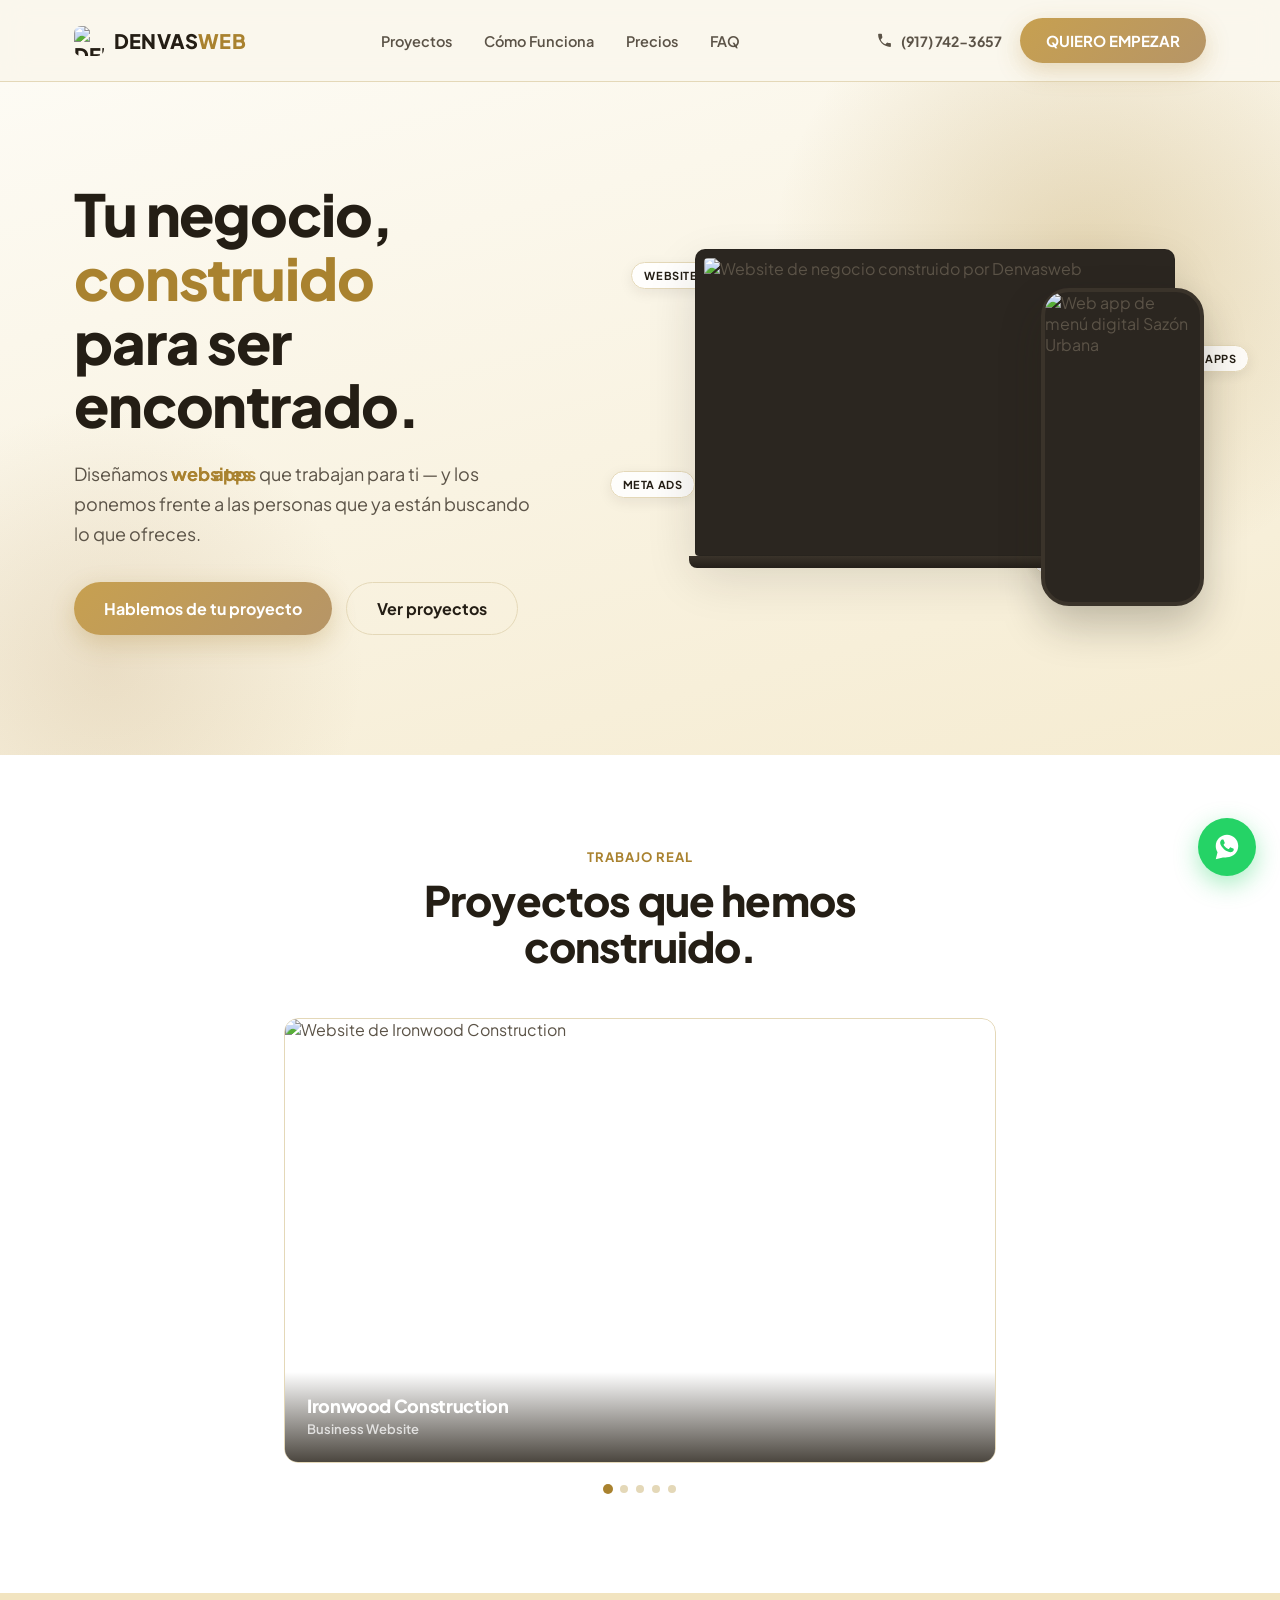
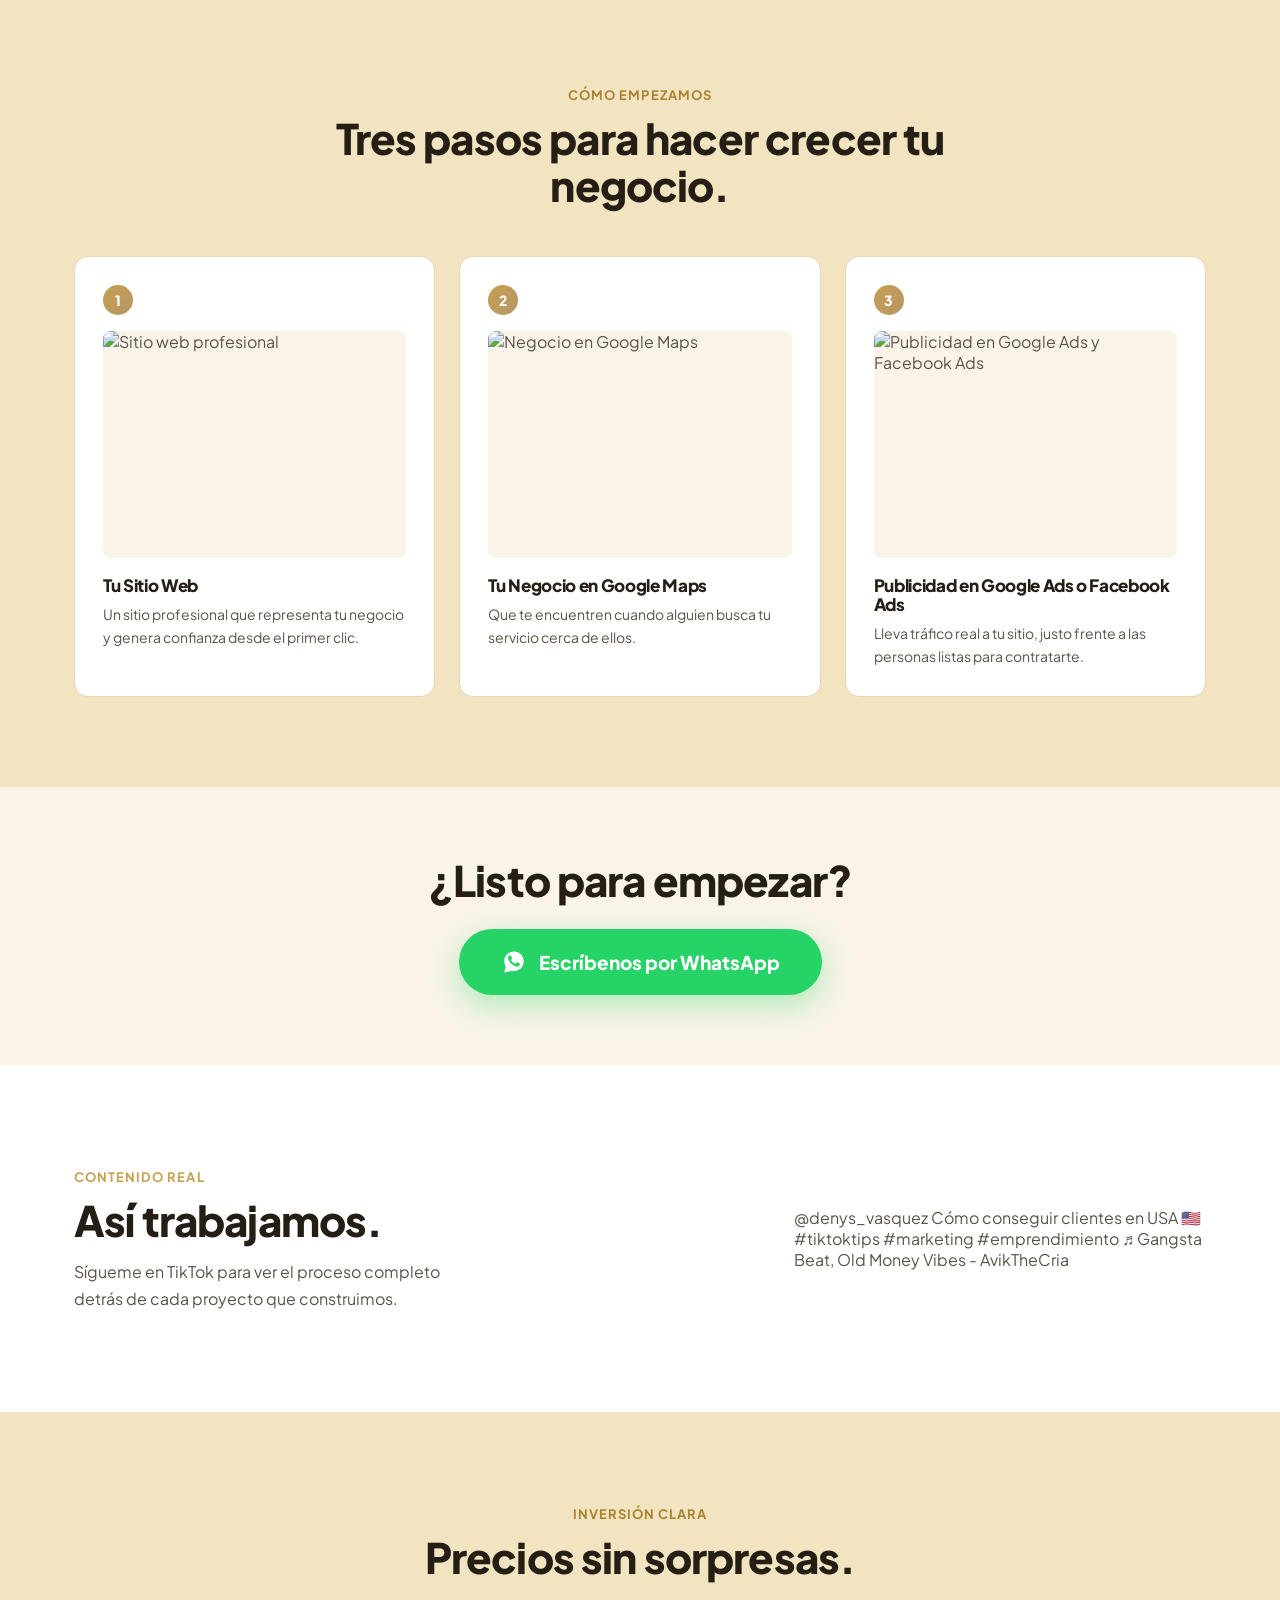
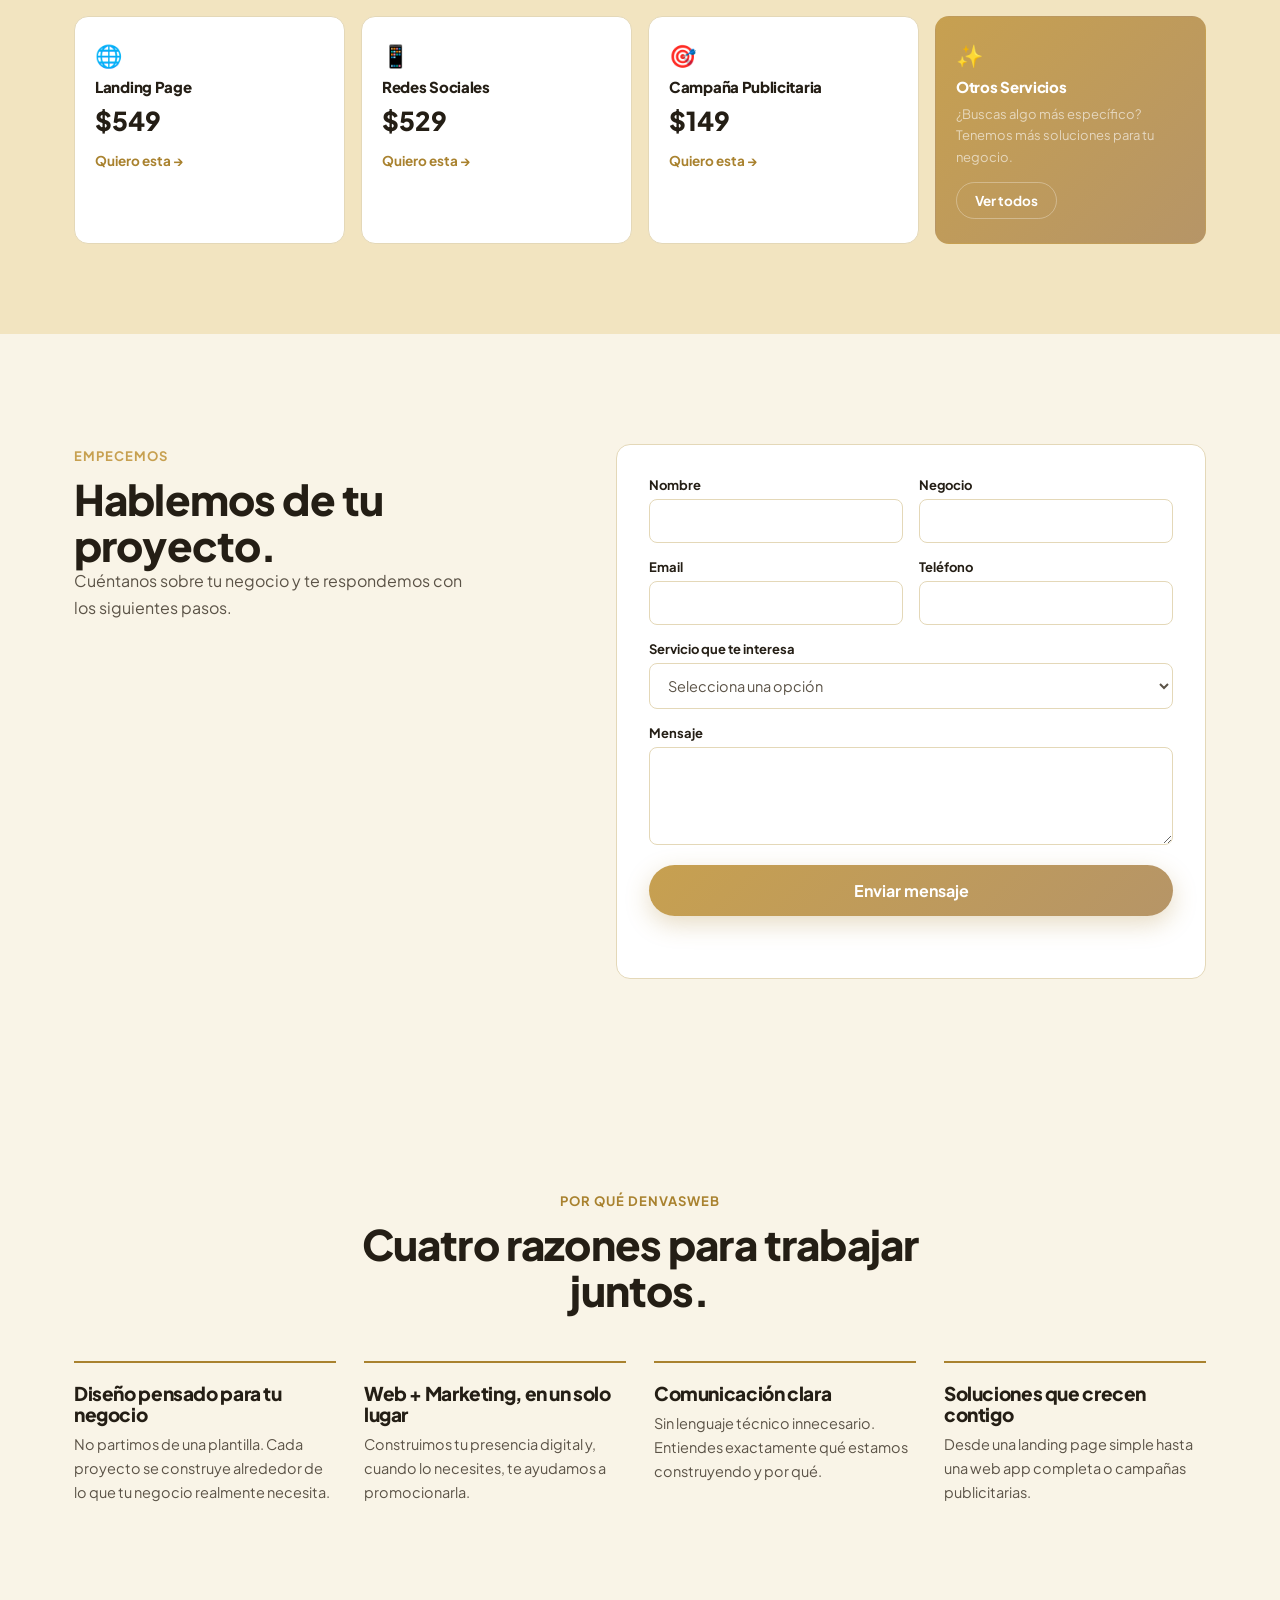
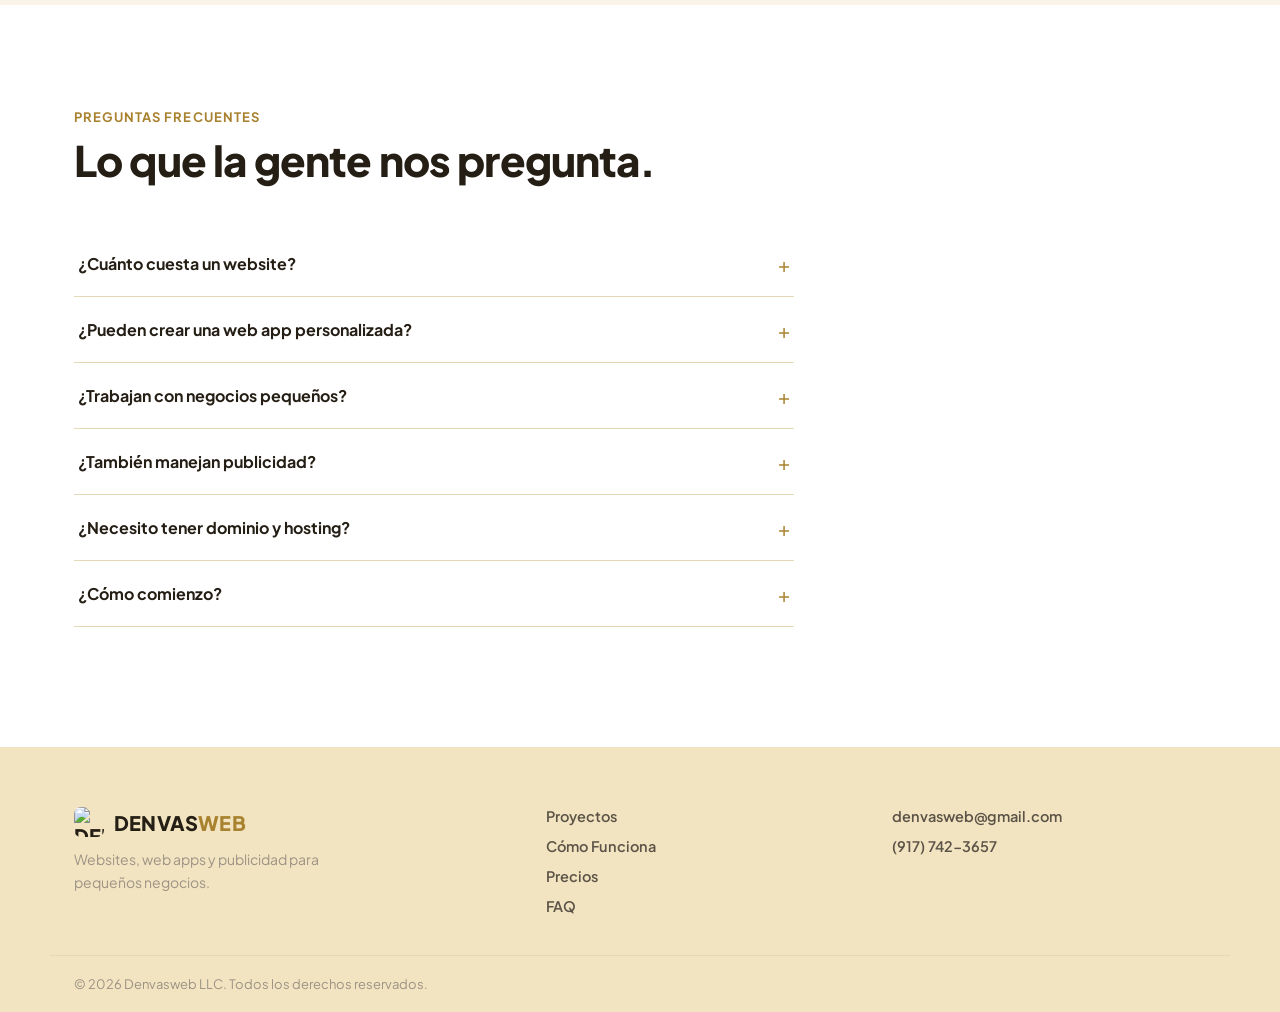
==== index.html @ d519511b "Reemplaza el video de Cloudinary por el embed oficial de TikTok para carga rapida via CDN de TikTok" ====
<!DOCTYPE html>
<html lang="es">
<head>
<!-- Google tag (gtag.js) -->
<script async src="https://www.googletagmanager.com/gtag/js?id=G-FTLBBM3H6V"></script>
<script>
  window.dataLayer = window.dataLayer || [];
  function gtag(){dataLayer.push(arguments);}
  gtag('js', new Date());
  gtag('config', 'G-FTLBBM3H6V');
</script>
<meta charset="UTF-8">
<meta name="viewport" content="width=device-width, initial-scale=1.0">
<title>Denvasweb — Websites, Web Apps & Digital Advertising</title>
<meta name="description" content="Denvasweb construye websites, web apps y campañas de publicidad para ayudar a pequeños negocios en Estados Unidos a crecer online.">

<meta property="og:type" content="website">
<meta property="og:site_name" content="Denvasweb">
<meta property="og:title" content="Denvasweb — Tu negocio, construido para ser encontrado.">
<meta property="og:description" content="Diseñamos tu presencia digital y la ponemos frente a las personas que ya están buscando lo que ofreces.">
<meta property="og:url" content="https://denvasweb.com">
<meta property="og:image" content="https://res.cloudinary.com/kat6qihq/image/upload/v1788154947/og-cover.webp">
<meta property="og:image:width" content="1200">
<meta property="og:image:height" content="630">

<meta name="twitter:card" content="summary_large_image">
<meta name="twitter:title" content="Denvasweb — Tu negocio, construido para ser encontrado.">
<meta name="twitter:description" content="Diseñamos tu presencia digital y la ponemos frente a las personas que ya están buscando lo que ofreces.">
<meta name="twitter:image" content="https://res.cloudinary.com/kat6qihq/image/upload/v1788154947/og-cover.webp">

<link rel="icon" href="images/favicon.svg" type="image/svg+xml" id="favicon-link">
<link rel="preconnect" href="https://fonts.googleapis.com">
<link rel="preconnect" href="https://fonts.gstatic.com" crossorigin>
<link href="https://fonts.googleapis.com/css2?family=Plus+Jakarta+Sans:wght@400;500;600;700;800&display=swap" rel="stylesheet">
<link rel="stylesheet" href="style.css">

<script type="application/ld+json">
{
  "@context": "https://schema.org",
  "@type": "ProfessionalService",
  "name": "Denvasweb",
  "url": "https://denvasweb.com",
  "email": "denvasweb@gmail.com",
  "description": "Agencia de marketing digital especializada en websites, web apps y publicidad para pequeños negocios.",
  "areaServed": "US"
}
</script>
</head>
<body>

<div class="noise-overlay" aria-hidden="true"></div>

<!-- HEADER -->
<header class="site-header" id="site-header">
  <div class="container header-inner">
    <a href="#top" class="logo">
      <img src="images/logo-placeholder.svg" data-asset="logo" data-width="160" alt="Denvasweb" class="logo-mark">
      <span class="logo-text">Denvas<span>web</span></span>
    </a>

    <nav class="main-nav" id="main-nav">
      <a href="#work">Proyectos</a>
      <a href="#steps">Cómo Funciona</a>
      <a href="#pricing">Precios</a>
      <a href="#faq">FAQ</a>
    </nav>

    <div class="header-actions">
      <a href="tel:+19177423657" class="header-call" aria-label="Llamar a Denvasweb">
        <svg class="call-icon" viewBox="0 0 24 24" fill="none" aria-hidden="true"><path d="M6.6 10.8c1.4 2.8 3.8 5.1 6.6 6.6l2.2-2.2c.3-.3.7-.4 1-.2 1.1.4 2.3.6 3.6.6.6 0 1 .4 1 1V20c0 .6-.4 1-1 1C10.9 21 3 13.1 3 3.6c0-.6.4-1 1-1h3.4c.6 0 1 .4 1 1 0 1.3.2 2.5.6 3.6.1.3 0 .7-.2 1L6.6 10.8Z" fill="currentColor"/></svg>
        <span>(917) 742-3657</span>
      </a>
      <a href="#contact" class="btn btn-primary header-cta">QUIERO EMPEZAR</a>
    </div>
  </div>
</header>

<main id="top">

  <!-- HERO -->
  <section class="hero" id="hero">
    <div class="hero-glow" aria-hidden="true"></div>
    <div class="hero-glow-2" aria-hidden="true"></div>
    <div class="container hero-inner">

      <div class="hero-copy">
        <h1 class="reveal" data-reveal="1">Tu negocio, <span class="accent">construido</span><br> para ser encontrado.</h1>
        <p class="hero-sub reveal" data-reveal="2">
          Diseñamos <span class="dynamic-wrap" id="dynamic-wrap"><span class="dynamic-word active" id="dw-1">websites</span><span class="dynamic-word" id="dw-2">web apps</span></span> que trabajan para ti — y los ponemos frente a las personas que ya están buscando lo que ofreces.
        </p>
        <div class="hero-actions reveal" data-reveal="3">
          <a href="#contact" class="btn btn-primary btn-lg">Hablemos de tu proyecto</a>
          <a href="#work" class="btn btn-ghost btn-lg">Ver proyectos</a>
        </div>
      </div>

      <div class="hero-visual reveal" data-reveal="4">
        <div class="device-stack">
          <div class="laptop-mock">
            <div class="laptop-screen">
              <img src="images/hero-website-project.webp" data-asset="hero-website" data-width="1200" alt="Website de negocio construido por Denvasweb" loading="eager">
            </div>
            <div class="laptop-base"></div>
          </div>
          <div class="phone-mock">
            <div class="phone-screen">
              <img src="images/hero-webapp-sazon.webp" data-asset="hero-webapp" data-width="400" alt="Web app de menú digital Sazón Urbana" loading="eager">
            </div>
          </div>
        </div>

        <div class="floating-tags" aria-hidden="true">
          <span class="tag tag-1">WEBSITES</span>
          <span class="tag tag-2">WEB APPS</span>
          <span class="tag tag-3">META ADS</span>
          <span class="tag tag-4">GOOGLE ADS</span>
        </div>
      </div>

    </div>
  </section>

  <!-- PROJECT CAROUSEL -->
  <section class="carousel-section" id="work">
    <div class="container">
      <div class="section-head section-head-center">
        <span class="eyebrow">Trabajo real</span>
        <h2>Proyectos que hemos construido.</h2>
      </div>
    </div>

    <div class="carousel" id="project-carousel">
      <div class="carousel-track-wrap">
      <div class="carousel-track" id="carousel-track">
        <a href="https://denvasweb.com/portfolio#ironwood" class="carousel-slide" target="_blank" rel="noopener">
          <img src="images/project-ironwood.webp" data-asset="project-ironwood" data-width="1000" alt="Website de Ironwood Construction" loading="lazy">
          <div class="carousel-caption"><h3>Ironwood Construction</h3><span>Business Website</span></div>
        </a>
        <a href="https://denvasweb.com/portfolio#pristine" class="carousel-slide" target="_blank" rel="noopener">
          <img src="images/project-pristine.webp" data-asset="project-pristine" data-width="1000" alt="Website de Pristine Pro Cleaning" loading="lazy">
          <div class="carousel-caption"><h3>Pristine Pro Cleaning</h3><span>Business Website</span></div>
        </a>
        <a href="https://denvasweb.com/portfolio#aldrich" class="carousel-slide" target="_blank" rel="noopener">
          <img src="images/project-aldrich.webp" data-asset="project-aldrich" data-width="1000" alt="Website de Aldrich & Co. Architecture" loading="lazy">
          <div class="carousel-caption"><h3>Aldrich &amp; Co. Architecture</h3><span>Business Website</span></div>
        </a>
        <a href="https://denvasweb.com/portfolio#steelcrest" class="carousel-slide" target="_blank" rel="noopener">
          <img src="images/project-steelcrest.webp" data-asset="project-steelcrest" data-width="1000" alt="Website de SteelCrest Roofing" loading="lazy">
          <div class="carousel-caption"><h3>SteelCrest Roofing</h3><span>Business Website</span></div>
        </a>
        <a href="https://denvasweb.com/portfolio#sazon-urbana" class="carousel-slide" target="_blank" rel="noopener">
          <img src="images/sazon-urbana-menu.webp" data-asset="sazon-urbana-full" data-width="1000" alt="Sazón Urbana web app de menú digital" loading="lazy">
          <div class="carousel-caption"><h3>Sazón Urbana</h3><span>Digital Menu / Web App</span></div>
        </a>
      </div>
      </div>
      <div class="carousel-dots" id="carousel-dots"></div>
    </div>
  </section>

  <!-- 3 STEPS -->
  <section class="steps" id="steps">
    <div class="container">
      <div class="section-head section-head-center">
        <span class="eyebrow">Cómo empezamos</span>
        <h2>Tres pasos para hacer crecer tu negocio.</h2>
      </div>

      <div class="steps-grid">
        <div class="step-card">
          <span class="step-num">1</span>
          <div class="step-visual"><img src="images/step-website.webp" data-asset="step-website" data-width="700" alt="Sitio web profesional" loading="lazy"></div>
          <h3>Tu Sitio Web</h3>
          <p>Un sitio profesional que representa tu negocio y genera confianza desde el primer clic.</p>
        </div>
        <div class="step-card">
          <span class="step-num">2</span>
          <div class="step-visual"><img src="images/step-google-maps.webp" data-asset="step-google-maps" data-width="700" alt="Negocio en Google Maps" loading="lazy"></div>
          <h3>Tu Negocio en Google Maps</h3>
          <p>Que te encuentren cuando alguien busca tu servicio cerca de ellos.</p>
        </div>
        <div class="step-card">
          <span class="step-num">3</span>
          <div class="step-visual"><img src="images/step-ads.webp" data-asset="step-ads" data-width="700" alt="Publicidad en Google Ads y Facebook Ads" loading="lazy"></div>
          <h3>Publicidad en Google Ads o Facebook Ads</h3>
          <p>Lleva tráfico real a tu sitio, justo frente a las personas listas para contratarte.</p>
        </div>
      </div>
    </div>
  </section>

  <!-- WHATSAPP CTA -->
  <section class="whatsapp-cta">
    <div class="container whatsapp-cta-inner">
      <h2>¿Listo para empezar?</h2>
      <a href="https://wa.me/19177423657" class="whatsapp-cta-btn" target="_blank" rel="noopener">
        <svg viewBox="0 0 32 32" aria-hidden="true"><path d="M16.004 3C9.377 3 4 8.373 4 15c0 2.386.7 4.61 1.902 6.482L4 29l7.72-1.86A11.94 11.94 0 0 0 16.004 27C22.63 27 28 21.627 28 15S22.63 3 16.004 3Zm6.98 16.71c-.297.837-1.47 1.53-2.41 1.73-.64.135-1.478.243-4.294-.922-3.605-1.49-5.926-5.148-6.108-5.39-.176-.242-1.463-1.948-1.463-3.714 0-1.766.925-2.634 1.253-2.996.328-.363.716-.454.955-.454.238 0 .478.002.687.013.22.011.516-.083.807.616.297.716 1.01 2.482 1.098 2.663.088.18.147.393.03.635-.12.242-.18.393-.357.605-.176.212-.372.474-.532.635-.177.18-.362.375-.156.735.207.363.92 1.518 1.976 2.46 1.358 1.21 2.503 1.585 2.865 1.766.362.18.573.15.784-.09.212-.24.907-1.06 1.15-1.42.238-.363.478-.303.803-.181.328.12 2.08.982 2.436 1.16.357.18.594.27.68.42.09.15.09.87-.207 1.71Z"/></svg>
        Escríbenos por WhatsApp
      </a>
    </div>
  </section>

  <!-- TIKTOK VIDEO -->
  <section class="video-showcase" id="video">
    <div class="container video-inner">
      <div class="video-copy">
        <span class="eyebrow eyebrow-light">Contenido real</span>
        <h2>Así trabajamos.</h2>
        <p>Sígueme en TikTok para ver el proceso completo detrás de cada proyecto que construimos.</p>
      </div>
      <div class="video-frame">
        <blockquote class="tiktok-embed" cite="https://www.tiktok.com/@denys_vasquez/video/7676944312139107615" data-video-id="7676944312139107615" style="max-width: 605px;min-width: 325px;">
          <section>
            <a target="_blank" title="@denys_vasquez" href="https://www.tiktok.com/@denys_vasquez?refer=embed">@denys_vasquez</a> Cómo conseguir clientes en USA 🇺🇸 <a title="tiktoktips" target="_blank" href="https://www.tiktok.com/tag/tiktoktips?refer=embed">#tiktoktips</a> <a title="marketing" target="_blank" href="https://www.tiktok.com/tag/marketing?refer=embed">#marketing</a> <a title="emprendimiento" target="_blank" href="https://www.tiktok.com/tag/emprendimiento?refer=embed">#emprendimiento</a> <a target="_blank" title="♬ Gangsta Beat, Old Money Vibes - AvikTheCria" href="https://www.tiktok.com/music/Gangsta-Beat-Old-Money-Vibes-7396664011490789393?refer=embed">♬ Gangsta Beat, Old Money Vibes - AvikTheCria</a>
          </section>
        </blockquote>
      </div>
    </div>
  </section>

  <!-- PRICING -->
  <section class="pricing" id="pricing">
    <div class="container">
      <div class="section-head section-head-center">
        <span class="eyebrow">Inversión clara</span>
        <h2>Precios sin sorpresas.</h2>
      </div>

      <div class="pricing-grid">
        <div class="price-card">
          <span class="price-icon">🌐</span>
          <h3>Landing Page</h3>
          <span class="price-amount">$549</span>
          <a href="https://wa.me/19177423657?text=Hola%20Denys!%20Me%20interesa%20el%20servicio%20de%20*Landing%20Page%20%24549*" class="price-link" target="_blank" rel="noopener">Quiero esta →</a>
        </div>

        <div class="price-card">
          <span class="price-icon">📱</span>
          <h3>Redes Sociales</h3>
          <span class="price-amount">$529</span>
          <a href="https://wa.me/19177423657?text=Hola%20Denys!%20Me%20interesa%20el%20servicio%20de%20*Redes%20Sociales%20%24529*" class="price-link" target="_blank" rel="noopener">Quiero esta →</a>
        </div>

        <div class="price-card">
          <span class="price-icon">🎯</span>
          <h3>Campaña Publicitaria</h3>
          <span class="price-amount">$149</span>
          <a href="https://wa.me/19177423657?text=Hola%20Denys!%20Me%20interesa%20el%20servicio%20de%20*Campa%C3%B1a%20Publicitaria%20%24149*" class="price-link" target="_blank" rel="noopener">Quiero esta →</a>
        </div>

        <div class="price-card price-card-more">
          <span class="price-icon">✨</span>
          <h3>Otros Servicios</h3>
          <p>¿Buscas algo más específico? Tenemos más soluciones para tu negocio.</p>
          <a href="https://denvasweb.com/servicios.html" class="btn btn-ghost btn-sm">Ver todos</a>
        </div>
      </div>
    </div>
  </section>

  <!-- CTA / FORM -->
  <section class="contact" id="contact">
    <div class="container contact-inner">
      <div class="contact-copy">
        <span class="eyebrow eyebrow-light">Empecemos</span>
        <h2>Hablemos de tu proyecto.</h2>
        <p>Cuéntanos sobre tu negocio y te respondemos con los siguientes pasos.</p>
      </div>

      <form class="contact-form" id="contact-form" action="https://formspree.io/f/mqeoakpw" method="POST">
        <div class="form-row">
          <div class="form-field">
            <label for="name">Nombre</label>
            <input type="text" id="name" name="name" required>
          </div>
          <div class="form-field">
            <label for="business">Negocio</label>
            <input type="text" id="business" name="business" required>
          </div>
        </div>
        <div class="form-row">
          <div class="form-field">
            <label for="email">Email</label>
            <input type="email" id="email" name="email" required>
          </div>
          <div class="form-field">
            <label for="phone">Teléfono</label>
            <input type="tel" id="phone" name="phone">
          </div>
        </div>
        <div class="form-field">
          <label for="service">Servicio que te interesa</label>
          <select id="service" name="service" required>
            <option value="">Selecciona una opción</option>
            <option value="Website">Website</option>
            <option value="Web App">Web App</option>
            <option value="Meta Ads">Meta Ads</option>
            <option value="Google Ads">Google Ads</option>
            <option value="No estoy seguro">No estoy seguro</option>
          </select>
        </div>
        <div class="form-field">
          <label for="message">Mensaje</label>
          <textarea id="message" name="message" rows="4"></textarea>
        </div>
        <button type="submit" class="btn btn-primary btn-lg btn-full">Enviar mensaje</button>
        <p class="form-status" id="form-status" role="status" aria-live="polite"></p>
      </form>
    </div>
  </section>

  <!-- WHY DENVASWEB -->
  <section class="why" id="why">
    <div class="container">
      <div class="section-head section-head-center">
        <span class="eyebrow">Por qué Denvasweb</span>
        <h2>Cuatro razones para trabajar juntos.</h2>
      </div>

      <div class="why-grid">
        <div class="why-item">
          <h3>Diseño pensado para tu negocio</h3>
          <p>No partimos de una plantilla. Cada proyecto se construye alrededor de lo que tu negocio realmente necesita.</p>
        </div>
        <div class="why-item">
          <h3>Web + Marketing, en un solo lugar</h3>
          <p>Construimos tu presencia digital y, cuando lo necesites, te ayudamos a promocionarla.</p>
        </div>
        <div class="why-item">
          <h3>Comunicación clara</h3>
          <p>Sin lenguaje técnico innecesario. Entiendes exactamente qué estamos construyendo y por qué.</p>
        </div>
        <div class="why-item">
          <h3>Soluciones que crecen contigo</h3>
          <p>Desde una landing page simple hasta una web app completa o campañas publicitarias.</p>
        </div>
      </div>
    </div>
  </section>

  <!-- FAQ -->
  <section class="faq" id="faq">
    <div class="container">
      <div class="section-head">
        <span class="eyebrow">Preguntas frecuentes</span>
        <h2>Lo que la gente nos pregunta.</h2>
      </div>

      <div class="faq-list">
        <div class="faq-item">
          <button class="faq-question" aria-expanded="false">¿Cuánto cuesta un website?<span class="faq-icon">+</span></button>
          <div class="faq-answer"><p>Depende del alcance del proyecto. Te damos una cotización clara después de conocer lo que necesitas.</p></div>
        </div>
        <div class="faq-item">
          <button class="faq-question" aria-expanded="false">¿Pueden crear una web app personalizada?<span class="faq-icon">+</span></button>
          <div class="faq-answer"><p>Sí. Sazón Urbana es un ejemplo real de web app que construimos: menú digital con carrito y flujo de pedido completo.</p></div>
        </div>
        <div class="faq-item">
          <button class="faq-question" aria-expanded="false">¿Trabajan con negocios pequeños?<span class="faq-icon">+</span></button>
          <div class="faq-answer"><p>Sí, trabajamos principalmente con pequeños negocios locales en Estados Unidos.</p></div>
        </div>
        <div class="faq-item">
          <button class="faq-question" aria-expanded="false">¿También manejan publicidad?<span class="faq-icon">+</span></button>
          <div class="faq-answer"><p>Sí, ofrecemos campañas en Meta Ads (Facebook e Instagram) y Google Ads.</p></div>
        </div>
        <div class="faq-item">
          <button class="faq-question" aria-expanded="false">¿Necesito tener dominio y hosting?<span class="faq-icon">+</span></button>
          <div class="faq-answer"><p>No necesariamente — podemos ayudarte a configurarlos si no los tienes.</p></div>
        </div>
        <div class="faq-item">
          <button class="faq-question" aria-expanded="false">¿Cómo comienzo?<span class="faq-icon">+</span></button>
          <div class="faq-answer"><p>Escríbenos por el formulario o WhatsApp y hablamos sobre tu negocio y lo que necesitas.</p></div>
        </div>
      </div>
    </div>
  </section>

</main>

<!-- FOOTER -->
<footer class="site-footer">
  <div class="container footer-inner">
    <div class="footer-brand">
      <span class="logo">
        <img src="images/logo-placeholder.svg" data-asset="logo" data-width="160" alt="Denvasweb" class="logo-mark">
        <span class="logo-text">Denvas<span>web</span></span>
      </span>
      <p>Websites, web apps y publicidad para pequeños negocios.</p>
    </div>
    <nav class="footer-nav">
      <a href="#work">Proyectos</a>
      <a href="#steps">Cómo Funciona</a>
      <a href="#pricing">Precios</a>
      <a href="#faq">FAQ</a>
    </nav>
    <div class="footer-contact">
      <a href="mailto:denvasweb@gmail.com">denvasweb@gmail.com</a>
      <a href="https://wa.me/19177423657" target="_blank" rel="noopener">(917) 742-3657</a>
    </div>
  </div>
  <div class="container footer-bottom">
    <span>© 2026 Denvasweb LLC. Todos los derechos reservados.</span>
  </div>
</footer>

<!-- MOBILE STICKY CTA -->
<a href="#contact" class="mobile-sticky-cta" id="mobile-sticky-cta">Hablemos de tu proyecto</a>

<!-- FLOATING WHATSAPP BUTTON -->
<a href="https://wa.me/19177423657" class="whatsapp-float" target="_blank" rel="noopener" aria-label="Chatea con Denvasweb por WhatsApp">
  <svg viewBox="0 0 32 32" aria-hidden="true"><path d="M16.004 3C9.377 3 4 8.373 4 15c0 2.386.7 4.61 1.902 6.482L4 29l7.72-1.86A11.94 11.94 0 0 0 16.004 27C22.63 27 28 21.627 28 15S22.63 3 16.004 3Zm6.98 16.71c-.297.837-1.47 1.53-2.41 1.73-.64.135-1.478.243-4.294-.922-3.605-1.49-5.926-5.148-6.108-5.39-.176-.242-1.463-1.948-1.463-3.714 0-1.766.925-2.634 1.253-2.996.328-.363.716-.454.955-.454.238 0 .478.002.687.013.22.011.516-.083.807.616.297.716 1.01 2.482 1.098 2.663.088.18.147.393.03.635-.12.242-.18.393-.357.605-.176.212-.372.474-.532.635-.177.18-.362.375-.156.735.207.363.92 1.518 1.976 2.46 1.358 1.21 2.503 1.585 2.865 1.766.362.18.573.15.784-.09.212-.24.907-1.06 1.15-1.42.238-.363.478-.303.803-.181.328.12 2.08.982 2.436 1.16.357.18.594.27.68.42.09.15.09.87-.207 1.71Z"/></svg>
</a>

<script src="script.js"></script>
<script async src="https://www.tiktok.com/embed.js"></script>
<script>
  // Evento GA4: clic en cualquier enlace de WhatsApp (wa.me)
  document.addEventListener('click', function(e){
    const link = e.target.closest('a[href*="wa.me"]');
    if (link && typeof gtag === 'function') {
      gtag('event', 'click_whatsapp', {
        link_url: link.href,
        page_location: window.location.href
      });
    }
  });
</script>
</body>
</html>
---- style.css ----
/* =========================================================
   DENVASWEB — DESIGN TOKENS
   ========================================================= */
:root {
  /* Color — matched to the real Denvasweb gold logo */
  --ink: #241E15;          /* warm dark charcoal — headings, primary text */
  --section-tint: #F2E4C0; /* pale warm gold — alternate section background */
  --gold-pale: #EBE3B5;    /* logo's lightest gold tone — glows, soft tints */
  --gold: #A9822F;         /* primary accent — buttons, links, icons */
  --gold-light: #C7A050;   /* secondary accent — hover, highlights */
  --gold-deep: #B69567;    /* logo's bronze tone — gradients, glows */
  --off-white: #F9F4E7;    /* warm cream — main background */
  --white: #FFFFFF;
  --text: #5B5347;         /* warm gray-brown body text */
  --text-light: #9C9385;
  --border: #E4D8B8;       /* warm border */

  /* Type */
  --font: 'Plus Jakarta Sans', -apple-system, BlinkMacSystemFont, sans-serif;

  /* Spacing / radius */
  --radius: 14px;
  --radius-sm: 8px;
  --container: 1180px;

  /* Motion */
  --ease: cubic-bezier(.22,1,.36,1);
}

* { box-sizing: border-box; margin: 0; padding: 0; }

html { scroll-behavior: smooth; }

body {
  font-family: var(--font);
  color: var(--text);
  background: var(--off-white);
  -webkit-font-smoothing: antialiased;
  overflow-x: hidden;
}

img { max-width: 100%; display: block; }
a { color: inherit; text-decoration: none; }
button { font-family: inherit; cursor: pointer; }
ul { list-style: none; }

.container {
  max-width: var(--container);
  margin: 0 auto;
  padding: 0 24px;
}

h1, h2, h3 { font-weight: 800; letter-spacing: -0.02em; color: var(--ink); line-height: 1.1; }
h2 { font-size: clamp(28px, 4vw, 42px); }
h3 { font-size: 19px; }
p { line-height: 1.65; }

.eyebrow {
  display: inline-block;
  font-size: 13px;
  font-weight: 700;
  letter-spacing: 0.08em;
  text-transform: uppercase;
  color: var(--gold);
  margin-bottom: 12px;
}
.eyebrow-light { color: var(--gold-light); }

.section-head { max-width: 620px; margin-bottom: 48px; }

.accent { color: var(--gold); }

/* Buttons */
.btn {
  display: inline-flex;
  align-items: center;
  justify-content: center;
  gap: 8px;
  padding: 13px 26px;
  border-radius: 999px;
  font-weight: 700;
  font-size: 15px;
  border: none;
  transition: transform .25s var(--ease), box-shadow .25s var(--ease), background .25s var(--ease);
}
.btn-primary {
  background: linear-gradient(135deg, var(--gold-light), var(--gold-deep));
  color: #fff;
  box-shadow: 0 8px 24px rgba(169,130,47,0.28);
}
.btn-primary:hover { transform: translateY(-2px); box-shadow: 0 12px 28px rgba(169,130,47,0.38); }
.btn-ghost { background: transparent; color: var(--ink); border: 1.5px solid var(--border); }
.btn-ghost:hover { border-color: var(--gold); color: var(--gold); }
.btn-outline-light { background: transparent; color: var(--ink); border: 1.5px solid var(--gold-deep); }
.btn-outline-light:hover { background: var(--gold); border-color: var(--gold); color: #fff; }
.btn-lg { padding: 15px 30px; font-size: 16px; }
.btn-sm { padding: 9px 18px; font-size: 13.5px; }
.btn-full { width: 100%; }

/* =========================================================
   HEADER
   ========================================================= */
.site-header {
  position: sticky;
  top: 0;
  z-index: 100;
  background: rgba(251,247,238,0.85);
  backdrop-filter: blur(14px);
  -webkit-backdrop-filter: blur(14px);
  border-bottom: 1px solid var(--border);
  transition: padding .3s var(--ease);
}
.header-inner {
  display: flex;
  align-items: center;
  justify-content: space-between;
  padding: 18px 24px;
}
.site-header.scrolled .header-inner { padding: 12px 24px; }

.logo {
  display: flex;
  align-items: center;
  gap: 10px;
  font-size: 20px;
  font-weight: 800;
  color: var(--ink);
  letter-spacing: 0.01em;
  text-transform: uppercase;
}
.logo-mark { height: 30px; width: 30px; flex-shrink: 0; border-radius: 7px; }
.logo-text span { color: var(--gold); }

.main-nav { display: flex; gap: 32px; }
.main-nav a {
  color: var(--text);
  font-size: 14.5px;
  font-weight: 600;
  transition: color .2s;
}
.main-nav a:hover { color: var(--gold); }

.header-actions { display: flex; align-items: center; gap: 18px; }

.header-call {
  display: flex;
  align-items: center;
  gap: 8px;
  color: var(--text);
  font-size: 14px;
  font-weight: 700;
  white-space: nowrap;
  transition: color .2s;
}
.header-call:hover { color: var(--gold); }
.call-icon { width: 17px; height: 17px; flex-shrink: 0; }

.header-cta { display: inline-flex; }

/* =========================================================
   HERO
   ========================================================= */
.hero {
  position: relative;
  background: linear-gradient(165deg, #FDFBF4 0%, #F3E7C7 130%);
  padding: 100px 0 120px;
  overflow: hidden;
}
.hero-glow {
  position: absolute;
  top: -20%;
  right: -10%;
  width: 640px;
  height: 640px;
  background: radial-gradient(circle, rgba(169,130,47,0.28) 0%, rgba(169,130,47,0) 70%);
  pointer-events: none;
}
.hero-glow-2 {
  position: absolute;
  bottom: -25%;
  left: -12%;
  width: 520px;
  height: 520px;
  background: radial-gradient(circle, rgba(182,149,103,0.22) 0%, rgba(182,149,103,0) 70%);
  pointer-events: none;
}
.hero-inner {
  display: grid;
  grid-template-columns: 1fr 1fr;
  gap: 48px;
  align-items: center;
  position: relative;
  z-index: 1;
}
.hero h1 {
  color: var(--ink);
  font-size: clamp(36px, 5vw, 58px);
  margin-bottom: 22px;
}
.hero-sub {
  color: var(--text);
  font-size: 18px;
  max-width: 460px;
  margin-bottom: 34px;
}
.dynamic-wrap {
  display: inline-grid;
  vertical-align: baseline;
}
.dynamic-word {
  grid-row: 1;
  grid-column: 1;
  color: var(--gold);
  font-weight: 700;
  white-space: nowrap;
  opacity: 0;
  transform: translateY(4px);
  transition: opacity .5s var(--ease), transform .5s var(--ease);
}
.dynamic-word.active { opacity: 1; transform: translateY(0); }

.hero-actions { display: flex; gap: 14px; flex-wrap: wrap; }

/* Reveal animation */
.reveal { opacity: 0; transform: translateY(18px); }
.reveal.in { animation: revealUp .7s var(--ease) forwards; }
[data-reveal="1"].in { animation-delay: 0s; }
[data-reveal="2"].in { animation-delay: .1s; }
[data-reveal="3"].in { animation-delay: .2s; }
[data-reveal="4"].in { animation-delay: .3s; }
@keyframes revealUp { to { opacity: 1; transform: translateY(0); } }

/* Hero visual: device stack */
.hero-visual { position: relative; }
.device-stack { position: relative; width: 100%; max-width: 480px; margin: 0 auto; }

.laptop-mock { position: relative; z-index: 1; }
.laptop-screen {
  background: #2B2620;
  border-radius: 10px 10px 4px 4px;
  padding: 8px;
  border: 1px solid rgba(0,0,0,0.06);
  overflow: hidden;
  box-shadow: 0 20px 50px rgba(36,30,21,0.14);
}
.laptop-screen img { border-radius: 4px; aspect-ratio: 16/10; object-fit: cover; width: 100%; }
.laptop-base {
  height: 12px;
  background: linear-gradient(180deg, #3a332a, #241f19);
  border-radius: 0 0 8px 8px;
  margin: 0 -6px;
}

.phone-mock {
  position: absolute;
  right: -6%;
  bottom: -12%;
  width: 34%;
  z-index: 2;
  background: #2B2620;
  border: 4px solid #3a332a;
  border-radius: 28px;
  box-shadow: 0 20px 40px rgba(36,30,21,0.25);
}
.phone-screen { border-radius: 20px; overflow: hidden; }
.phone-screen img { aspect-ratio: 9/18; object-fit: cover; object-position: top; width: 100%; }

.floating-tags { position: absolute; inset: 0; pointer-events: none; }
.tag {
  position: absolute;
  font-size: 11px;
  font-weight: 700;
  letter-spacing: 0.05em;
  color: var(--ink);
  background: rgba(255,255,255,0.85);
  border: 1px solid var(--border);
  padding: 6px 12px;
  border-radius: 999px;
  backdrop-filter: blur(6px);
  box-shadow: 0 4px 14px rgba(36,30,21,0.08);
  opacity: 0;
}
.reveal.in .tag { animation: tagIn .5s var(--ease) forwards; }
.tag-1 { top: 4%; left: -6%; animation-delay: .5s !important; }
.tag-2 { top: 30%; right: -8%; animation-delay: .65s !important; }
.tag-3 { bottom: 22%; left: -10%; animation-delay: .8s !important; }
.tag-4 { bottom: -2%; right: 12%; animation-delay: .95s !important; }
@keyframes tagIn { from { opacity: 0; transform: translateY(6px); } to { opacity: 1; transform: translateY(0); } }

.section-head-center { margin-left: auto; margin-right: auto; text-align: center; }

/* =========================================================
   PROJECT CAROUSEL
   ========================================================= */
.carousel-section { padding: 90px 0 100px; background: var(--white); overflow: hidden; }
.carousel { position: relative; max-width: 760px; margin: 0 auto; padding: 0 24px; }
.carousel-track-wrap { overflow: hidden; border-radius: var(--radius); }
.carousel-track {
  display: flex;
  transition: transform .6s var(--ease);
}
.carousel-slide {
  flex: 0 0 100%;
  display: block;
  border-radius: var(--radius);
  overflow: hidden;
  border: 1px solid var(--border);
  position: relative;
}
.carousel-slide img { width: 100%; aspect-ratio: 16/10; object-fit: cover; }
.carousel-caption {
  position: absolute; left: 0; right: 0; bottom: 0;
  padding: 24px 22px;
  background: linear-gradient(0deg, rgba(36,30,21,0.82) 0%, rgba(36,30,21,0) 100%);
}
.carousel-caption h3 { color: #fff; font-size: 18px; margin-bottom: 2px; }
.carousel-caption span { color: rgba(255,255,255,0.75); font-size: 13px; font-weight: 600; }
.carousel-dots { display: flex; justify-content: center; gap: 8px; margin-top: 22px; }
.carousel-dot {
  width: 8px; height: 8px; border-radius: 50%;
  background: var(--border); border: none; padding: 0; cursor: pointer;
  transition: background .2s, transform .2s;
}
.carousel-dot.active { background: var(--gold); transform: scale(1.25); }

/* =========================================================
   3 STEPS
   ========================================================= */
.steps { padding: 90px 0; background: var(--section-tint); }
.steps-grid { display: grid; grid-template-columns: repeat(3, 1fr); gap: 24px; }
.step-card {
  background: var(--white);
  border: 1px solid var(--border);
  border-radius: var(--radius);
  padding: 28px;
  position: relative;
  transition: transform .3s var(--ease), box-shadow .3s var(--ease);
}
.step-card:hover { transform: translateY(-4px); box-shadow: 0 16px 40px rgba(15,23,42,0.08); }
.step-num {
  display: flex; align-items: center; justify-content: center;
  width: 30px; height: 30px; border-radius: 50%;
  background: linear-gradient(135deg, var(--gold-light), var(--gold-deep));
  color: #fff; font-weight: 800; font-size: 14px;
  margin-bottom: 16px;
}
.step-visual { border-radius: var(--radius-sm); overflow: hidden; aspect-ratio: 4/3; margin-bottom: 18px; background: var(--off-white); }
.step-visual img { width: 100%; height: 100%; object-fit: cover; }
.step-card h3 { font-size: 17px; margin-bottom: 8px; }
.step-card p { font-size: 14px; }

/* =========================================================
   WHATSAPP CTA (big green banner)
   ========================================================= */
.whatsapp-cta { padding: 70px 0; background: var(--off-white); }
.whatsapp-cta-inner { text-align: center; }
.whatsapp-cta-inner h2 { margin-bottom: 26px; }
.whatsapp-cta-btn {
  display: inline-flex; align-items: center; gap: 12px;
  background: #25D366;
  color: #fff;
  font-weight: 800;
  font-size: 19px;
  padding: 20px 42px;
  border-radius: 999px;
  box-shadow: 0 10px 30px rgba(37,211,102,0.35);
  transition: transform .25s var(--ease), box-shadow .25s var(--ease);
}
.whatsapp-cta-btn:hover { transform: translateY(-3px); box-shadow: 0 14px 36px rgba(37,211,102,0.45); }
.whatsapp-cta-btn svg { width: 26px; height: 26px; fill: #fff; }

/* =========================================================
   TIKTOK VIDEO
   ========================================================= */
.video-showcase { padding: 100px 0; background: var(--white); }
.video-inner { display: grid; grid-template-columns: 1fr 0.62fr; gap: 56px; align-items: center; }
.video-copy p { margin-top: 16px; max-width: 400px; }
.video-frame {
  display: flex;
  justify-content: center;
  width: 100%;
}

/* =========================================================
   WHY
   ========================================================= */
.why { padding: 100px 0; background: var(--off-white); }
.why-grid { display: grid; grid-template-columns: repeat(4, 1fr); gap: 28px; }
.why-item { border-top: 2px solid var(--gold); padding-top: 20px; }
.why-item p { font-size: 14.5px; margin-top: 8px; }

/* =========================================================
   PRICING
   ========================================================= */
.pricing { padding: 90px 0; background: var(--section-tint); }
.pricing .section-head { margin-bottom: 36px; }
.pricing-grid {
  display: grid;
  grid-template-columns: repeat(4, 1fr);
  gap: 16px;
}
.price-card {
  background: var(--white);
  border: 1px solid var(--border);
  border-radius: var(--radius);
  padding: 24px 20px;
  text-align: left;
  transition: transform .25s var(--ease), box-shadow .25s var(--ease);
}
.price-card:hover { transform: translateY(-3px); box-shadow: 0 12px 30px rgba(15,23,42,0.08); }
.price-icon { font-size: 22px; display: block; margin-bottom: 10px; }
.price-card h3 { font-size: 15px; margin-bottom: 8px; }
.price-amount { display: block; font-size: 26px; font-weight: 800; color: var(--ink); margin-bottom: 12px; }
.price-link { font-size: 13.5px; font-weight: 700; color: var(--gold); }
.price-card-more { background: linear-gradient(135deg, var(--gold-light), var(--gold-deep)); border-color: transparent; }
.price-card-more h3 { color: #fff; }
.price-card-more p { font-size: 13px; color: rgba(255,255,255,0.6); margin-bottom: 14px; }
.price-card-more .btn-ghost { border-color: rgba(255,255,255,0.3); color: #fff; }
.price-card-more .btn-ghost:hover { border-color: var(--gold-light); color: var(--gold-light); }

/* =========================================================
   CONTACT
   ========================================================= */
.contact { padding: 110px 0; background: var(--off-white); }
.contact-inner { display: grid; grid-template-columns: 0.9fr 1.1fr; gap: 60px; }
.contact-copy p { margin-bottom: 24px; max-width: 400px; }

.contact-form { background: var(--white); border: 1px solid var(--border); border-radius: var(--radius); padding: 32px; }
.form-row { display: grid; grid-template-columns: 1fr 1fr; gap: 16px; }
.form-field { margin-bottom: 16px; }
.form-field label { display: block; font-size: 13px; font-weight: 700; margin-bottom: 6px; color: var(--ink); }
.form-field input, .form-field select, .form-field textarea {
  width: 100%; padding: 12px 14px; border: 1.5px solid var(--border);
  border-radius: var(--radius-sm); font-family: inherit; font-size: 14.5px;
  color: var(--text); background: var(--white); transition: border-color .2s;
}
.form-field input:focus, .form-field select:focus, .form-field textarea:focus {
  outline: none; border-color: var(--gold);
}
.form-status { margin-top: 12px; font-size: 13.5px; font-weight: 600; text-align: center; min-height: 18px; }

/* =========================================================
   FAQ
   ========================================================= */
.faq { padding: 100px 0 120px; background: var(--white); }
.faq-list { max-width: 720px; }
.faq-item { border-bottom: 1px solid var(--border); }
.faq-question {
  width: 100%; display: flex; justify-content: space-between; align-items: center;
  padding: 20px 4px; background: none; border: none; text-align: left;
  font-size: 16px; font-weight: 700; color: var(--ink);
}
.faq-icon { font-size: 20px; font-weight: 400; color: var(--gold); transition: transform .3s var(--ease); }
.faq-question[aria-expanded="true"] .faq-icon { transform: rotate(45deg); }
.faq-answer { max-height: 0; overflow: hidden; transition: max-height .35s var(--ease); }
.faq-answer p { padding: 0 4px 20px; font-size: 14.5px; color: var(--text); max-width: 600px; }

/* =========================================================
   FOOTER
   ========================================================= */
.site-footer { background: var(--section-tint); padding: 60px 0 20px; }
.footer-inner {
  display: grid; grid-template-columns: 1.4fr 1fr 1fr; gap: 32px;
  padding-bottom: 40px; border-bottom: 1px solid var(--border);
}
.footer-brand .logo { display: inline-flex; margin-bottom: 10px; }
.footer-brand p { color: var(--text-light); font-size: 14px; max-width: 280px; }
.footer-nav { display: flex; flex-direction: column; gap: 12px; }
.footer-nav a, .footer-contact a { color: var(--text); font-size: 14.5px; font-weight: 600; }
.footer-nav a:hover, .footer-contact a:hover { color: var(--gold); }
.footer-contact { display: flex; flex-direction: column; gap: 12px; }
.footer-bottom { padding-top: 20px; color: var(--text-light); font-size: 13px; }

/* =========================================================
   MOBILE STICKY CTA
   ========================================================= */
.mobile-sticky-cta {
  display: none;
  position: fixed;
  bottom: 16px; left: 16px; right: 16px;
  z-index: 90;
  background: linear-gradient(135deg, var(--gold-light), var(--gold-deep));
  color: #fff;
  text-align: center;
  padding: 15px;
  border-radius: 999px;
  font-weight: 700;
  box-shadow: 0 10px 30px rgba(169,130,47,0.35);
  transform: translateY(120%);
  transition: transform .35s var(--ease);
}
.mobile-sticky-cta.visible { transform: translateY(0); }

/* =========================================================
   FLOATING WHATSAPP BUTTON
   ========================================================= */
.whatsapp-float {
  position: fixed;
  bottom: 24px;
  right: 24px;
  width: 58px;
  height: 58px;
  border-radius: 50%;
  background: #25D366;
  display: flex;
  align-items: center;
  justify-content: center;
  box-shadow: 0 8px 24px rgba(37,211,102,0.4);
  z-index: 95;
  transition: transform .25s var(--ease), box-shadow .25s var(--ease);
}
.whatsapp-float:hover { transform: scale(1.08); box-shadow: 0 10px 28px rgba(37,211,102,0.5); }
.whatsapp-float svg { width: 30px; height: 30px; fill: #fff; }

@media (max-width: 720px) {
  .whatsapp-float { bottom: 90px; right: 16px; width: 52px; height: 52px; }
  .whatsapp-float svg { width: 26px; height: 26px; }
}

/* =========================================================
   RESPONSIVE
   ========================================================= */
@media (max-width: 980px) {
  .hero-inner { grid-template-columns: 1fr; }
  .hero-visual { order: -1; max-width: 380px; margin: 0 auto 20px; }
  .steps-grid { grid-template-columns: 1fr; }
  .why-grid { grid-template-columns: repeat(2, 1fr); }
  .pricing-grid { grid-template-columns: repeat(2, 1fr); }
  .video-inner { grid-template-columns: 1fr; text-align: center; gap: 32px; }
  .video-copy p { margin-left: auto; margin-right: auto; }
  .contact-inner { grid-template-columns: 1fr; gap: 32px; }
  .footer-inner { grid-template-columns: 1fr; gap: 24px; }
}

@media (max-width: 720px) {
  .main-nav { display: none; }
  .header-call { display: none; }
  .header-cta { padding: 11px 20px; font-size: 12.5px; white-space: nowrap; }
  .hero { padding: 60px 0 90px; }
  .why-grid { grid-template-columns: 1fr; }
  .pricing-grid { grid-template-columns: repeat(2, 1fr); }
  .form-row { grid-template-columns: 1fr; }
  .mobile-sticky-cta { display: block; }
  section { padding-left: 0; }
  .why, .contact, .pricing { padding: 70px 0; }
  .carousel-section, .steps, .video-showcase { padding: 60px 0; }
  .whatsapp-cta { padding: 50px 0; }
  .whatsapp-cta-btn { padding: 17px 30px; font-size: 16.5px; }

  .site-footer { padding: 50px 0 24px; }
  .footer-inner { text-align: center; align-items: center; gap: 32px; }
  .footer-brand .logo { justify-content: center; font-size: 17px; }
  .footer-brand p { font-size: 13.5px; margin: 0 auto; }
  .footer-nav, .footer-contact { align-items: center; gap: 10px; }
  .footer-nav a, .footer-contact a { font-size: 14px; }
  .footer-bottom { font-size: 12px; text-align: center; padding-top: 16px; }
}

/* Reduced motion */
@media (prefers-reduced-motion: reduce) {
  *, *::before, *::after {
    animation-duration: 0.01ms !important;
    animation-iteration-count: 1 !important;
    transition-duration: 0.01ms !important;
    scroll-behavior: auto !important;
  }
  .reveal { opacity: 1; transform: none; }
}

/* Focus states */
a:focus-visible, button:focus-visible, input:focus-visible, select:focus-visible, textarea:focus-visible {
  outline: 2px solid var(--gold);
  outline-offset: 2px;
}
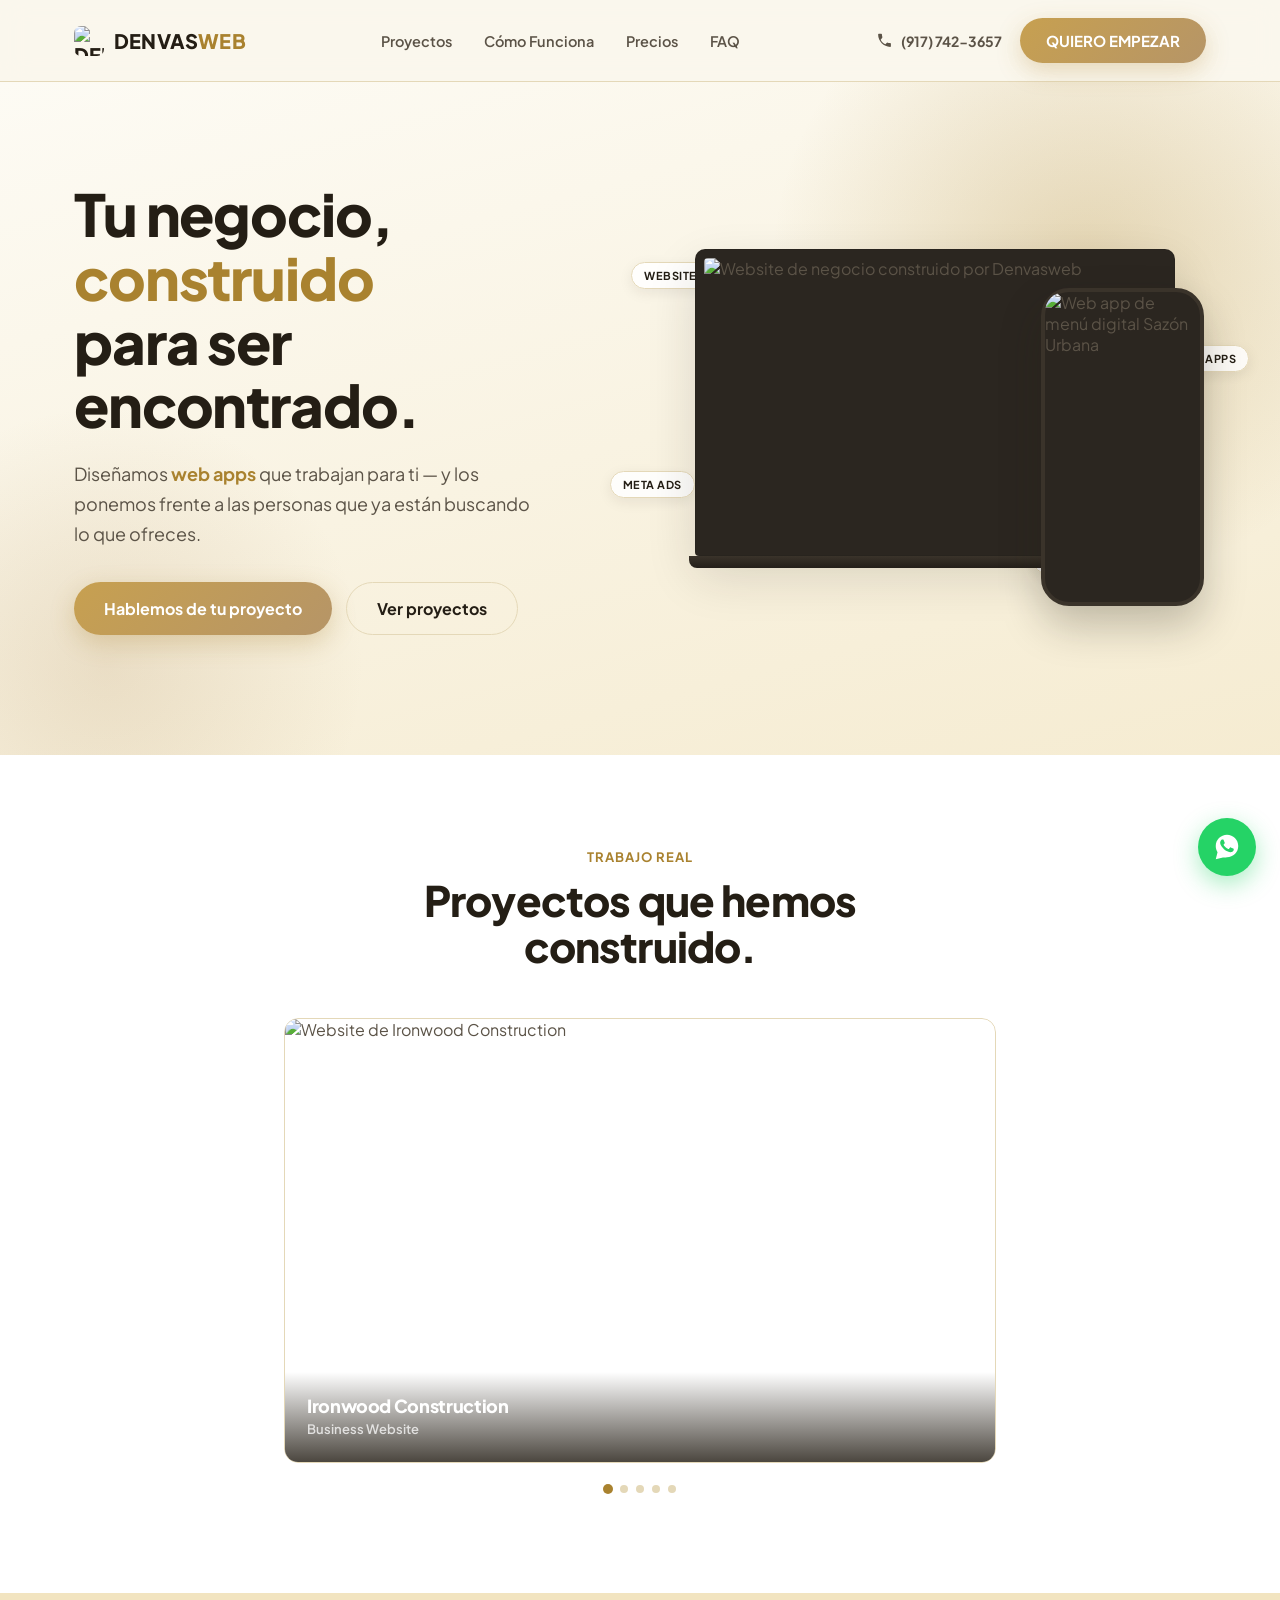
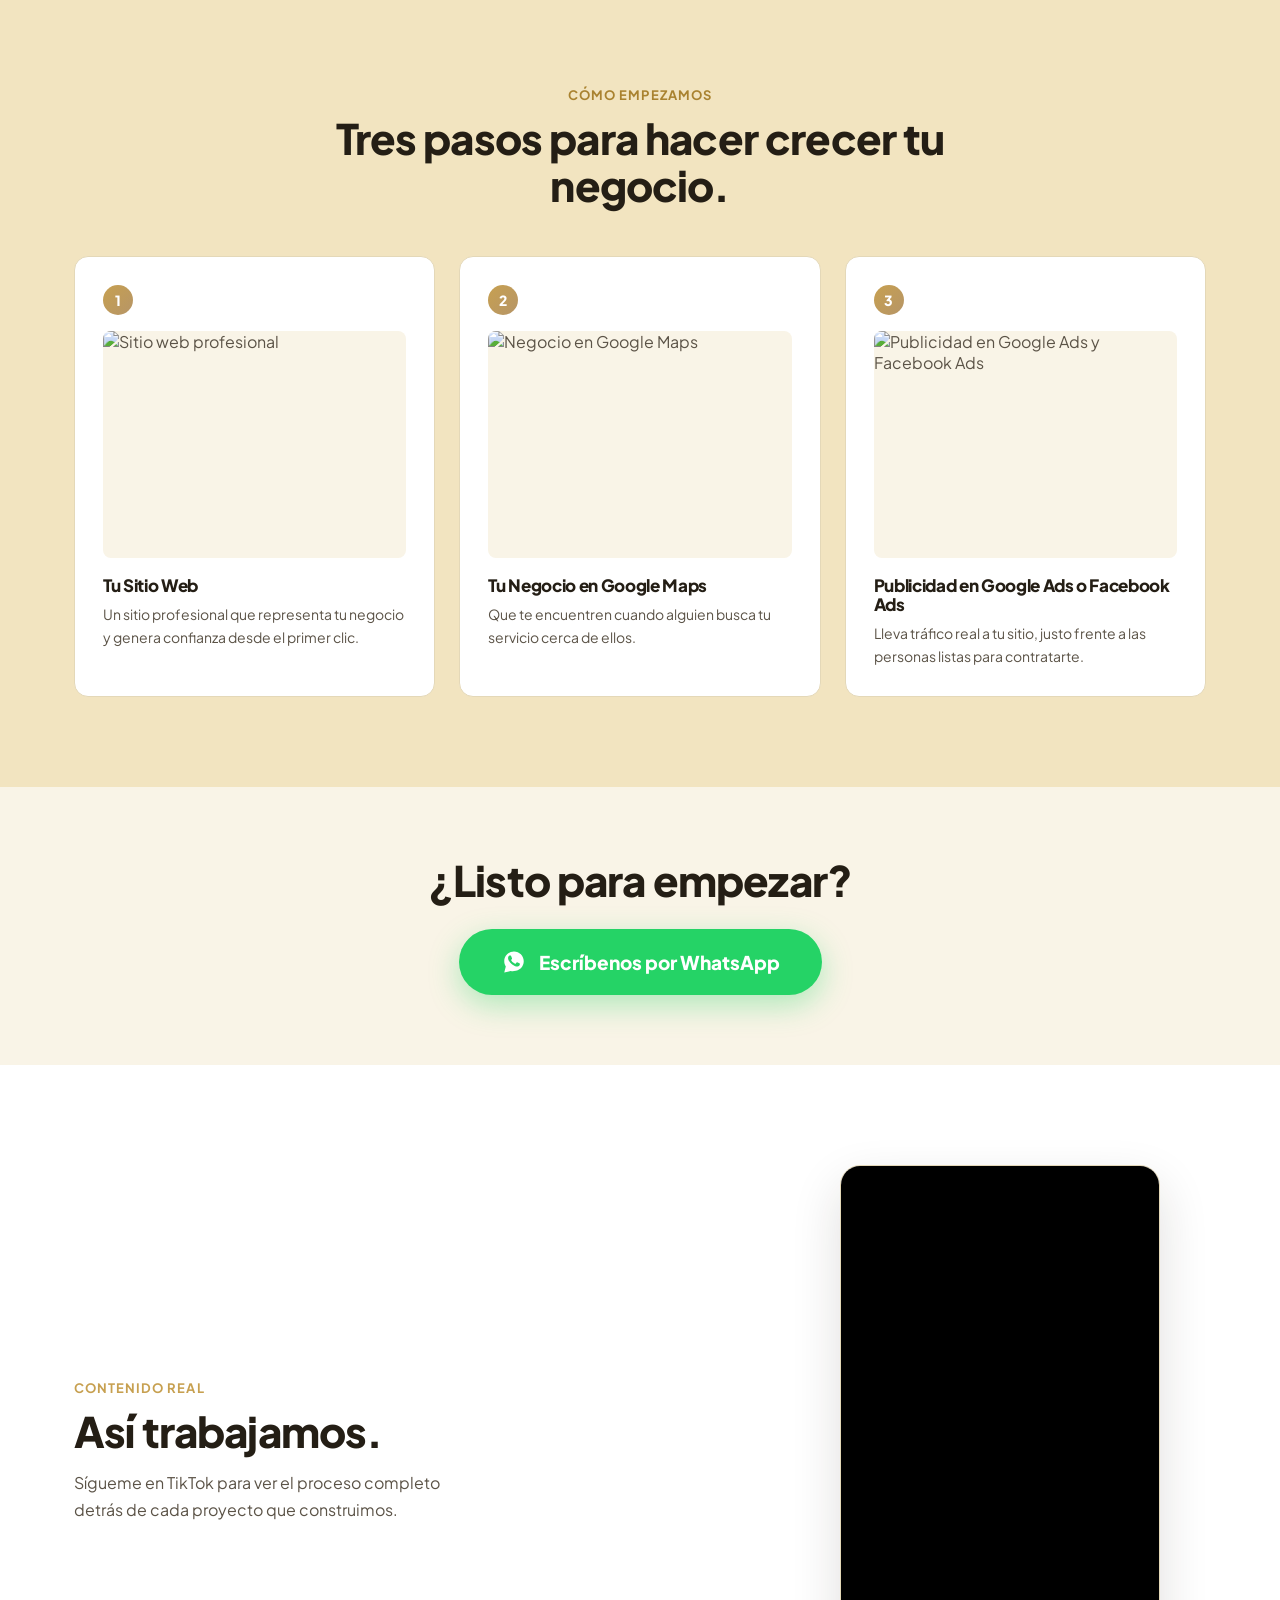
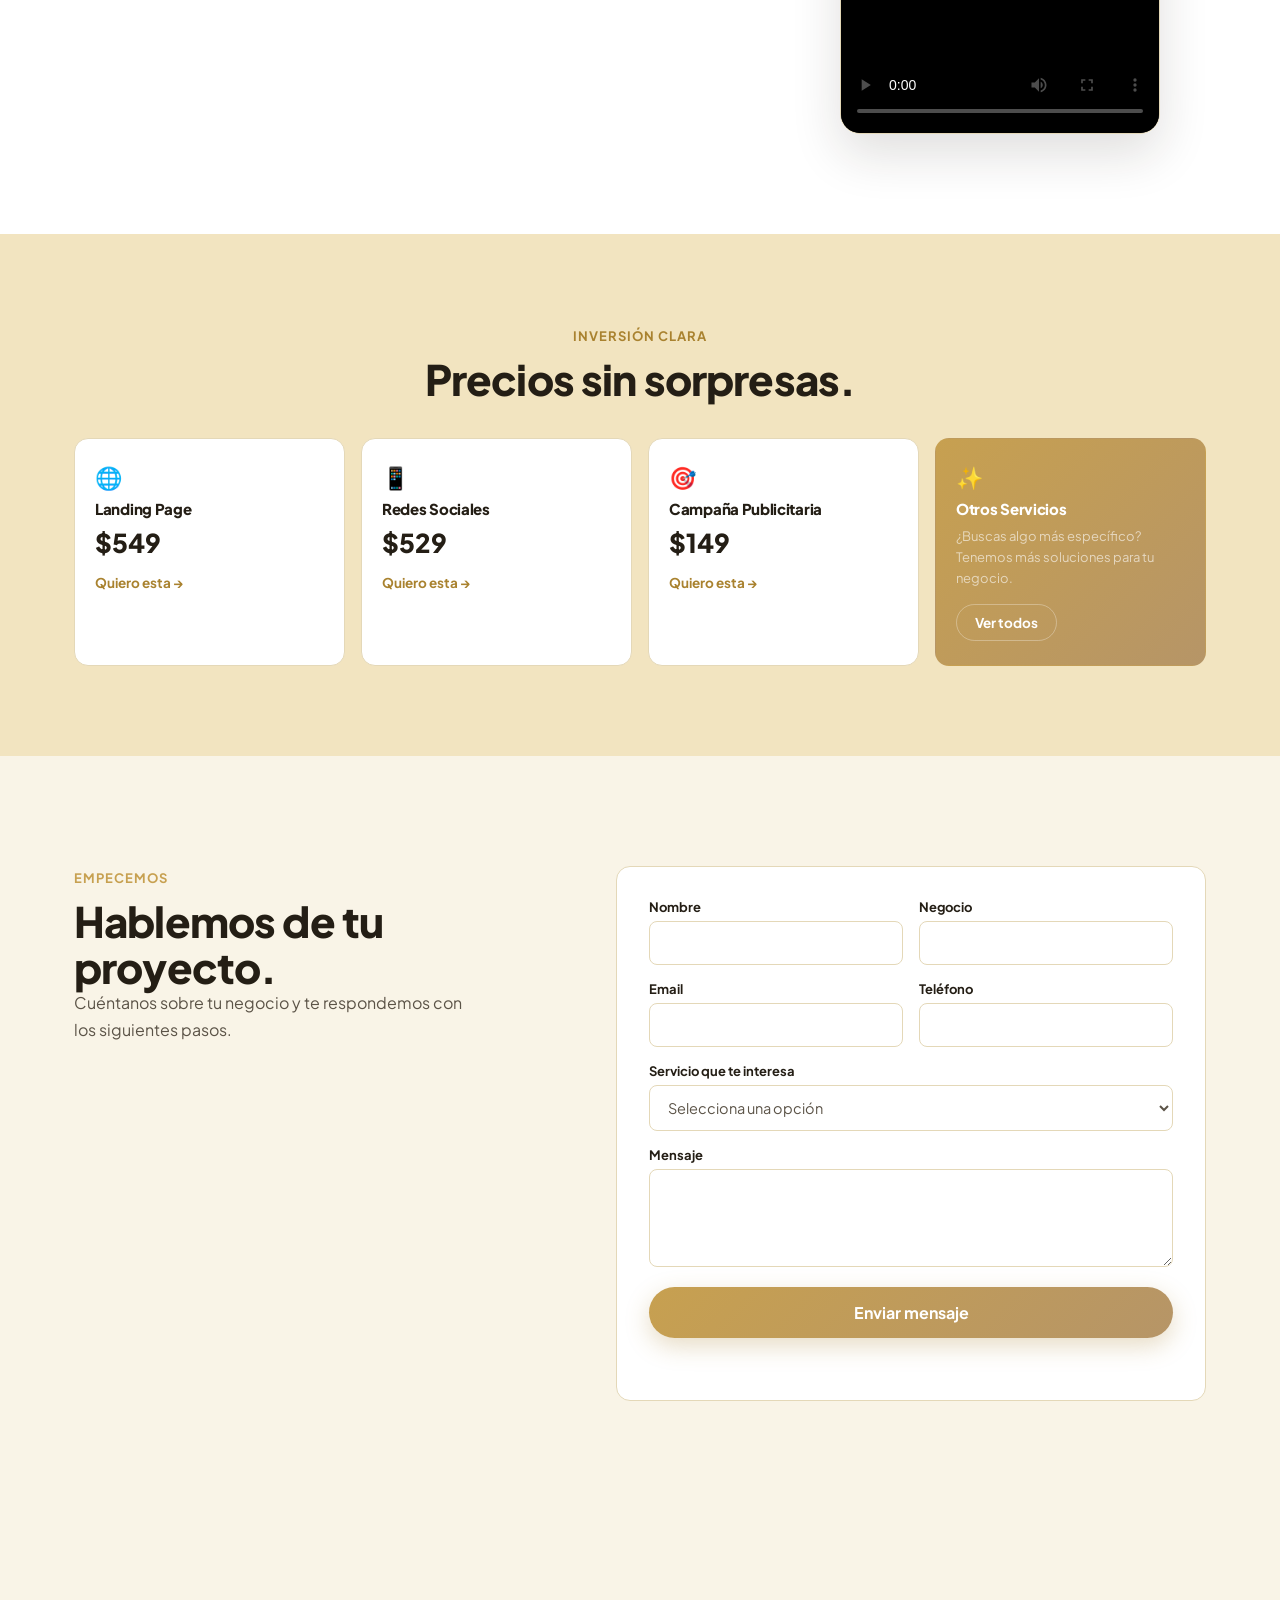
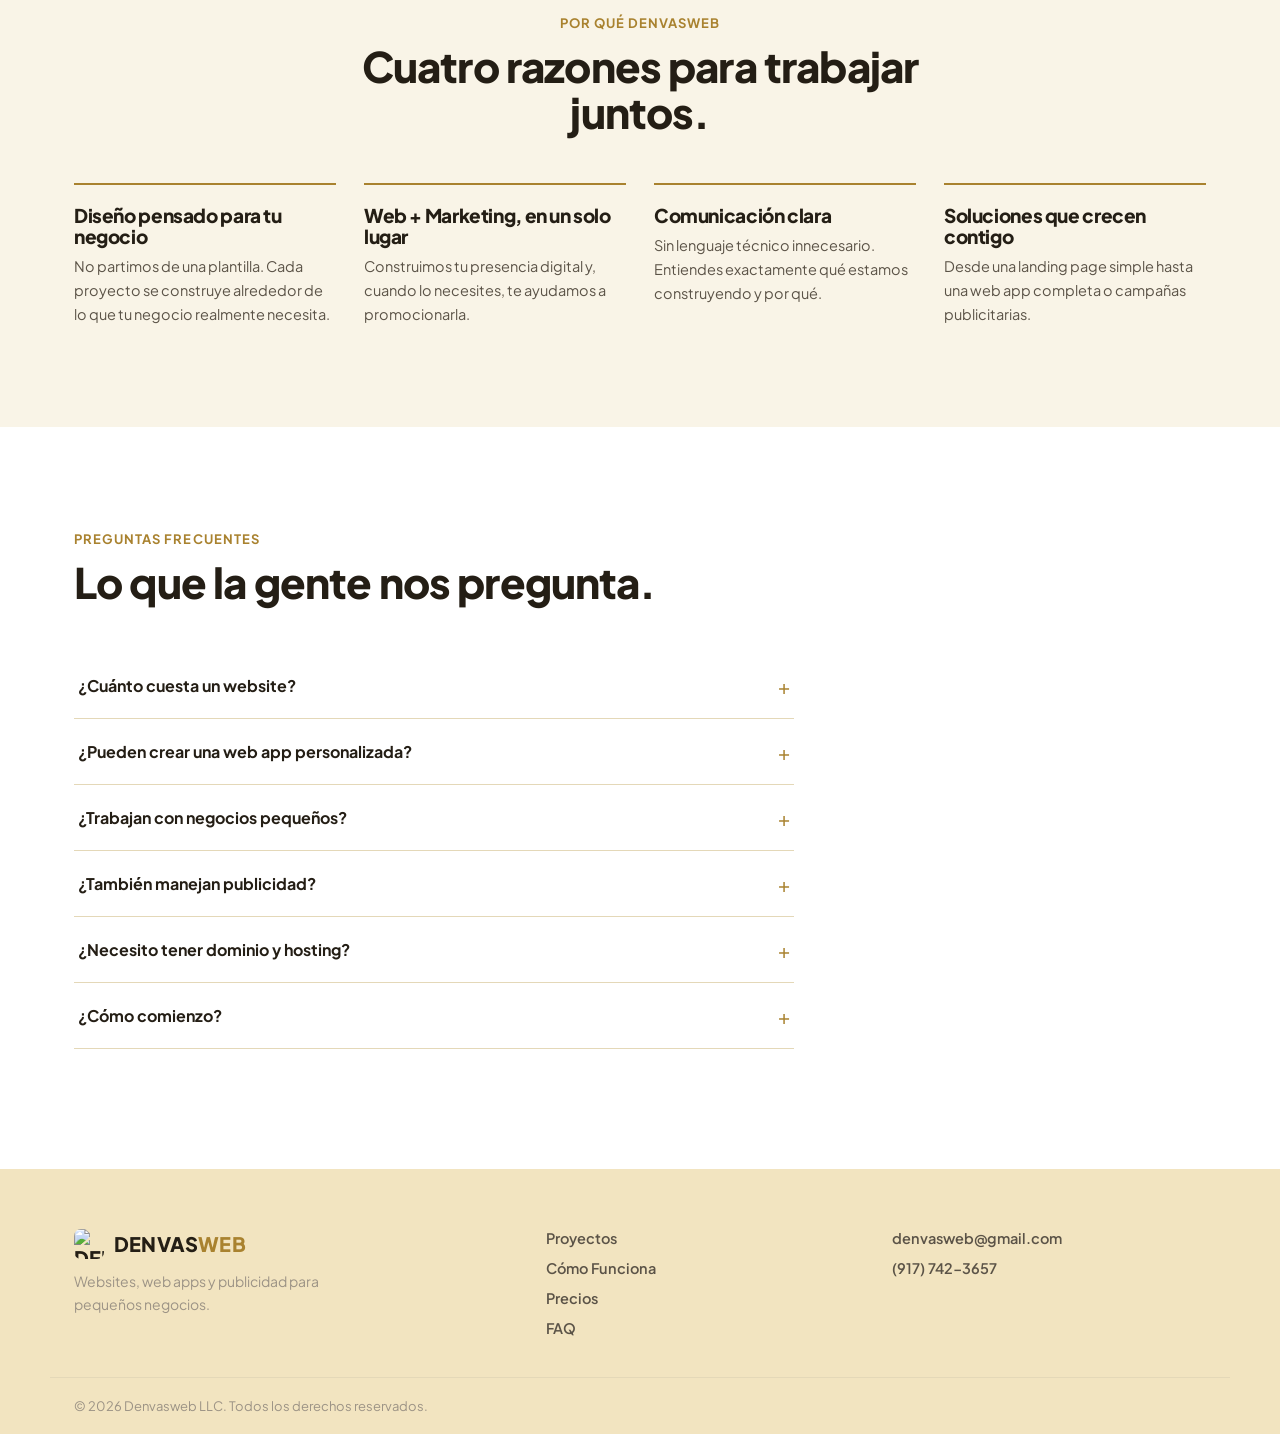
==== commit 0ebfafa7: "Vuelve al video nativo con el clip comprimido (video-showcase) y corrige la sintaxis de transformaci" ====
--- a/index.html
+++ b/index.html
@@ -209,11 +209,13 @@
         <p>Sígueme en TikTok para ver el proceso completo detrás de cada proyecto que construimos.</p>
       </div>
       <div class="video-frame">
-        <blockquote class="tiktok-embed" cite="https://www.tiktok.com/@denys_vasquez/video/7676944312139107615" data-video-id="7676944312139107615" style="max-width: 605px;min-width: 325px;">
-          <section>
-            <a target="_blank" title="@denys_vasquez" href="https://www.tiktok.com/@denys_vasquez?refer=embed">@denys_vasquez</a> Cómo conseguir clientes en USA 🇺🇸 <a title="tiktoktips" target="_blank" href="https://www.tiktok.com/tag/tiktoktips?refer=embed">#tiktoktips</a> <a title="marketing" target="_blank" href="https://www.tiktok.com/tag/marketing?refer=embed">#marketing</a> <a title="emprendimiento" target="_blank" href="https://www.tiktok.com/tag/emprendimiento?refer=embed">#emprendimiento</a> <a target="_blank" title="♬ Gangsta Beat, Old Money Vibes - AvikTheCria" href="https://www.tiktok.com/music/Gangsta-Beat-Old-Money-Vibes-7396664011490789393?refer=embed">♬ Gangsta Beat, Old Money Vibes - AvikTheCria</a>
-          </section>
-        </blockquote>
+        <video
+          controls
+          playsinline
+          preload="metadata"
+          poster="https://res.cloudinary.com/kat6qihq/video/upload/c_scale,w_640/f_auto/q_auto/video-showcase.jpg">
+          <source src="https://res.cloudinary.com/kat6qihq/video/upload/c_scale,w_640/f_auto/q_auto/video-showcase.mp4" type="video/mp4">
+        </video>
       </div>
     </div>
   </section>
@@ -412,7 +414,6 @@
 </a>
 
 <script src="script.js"></script>
-<script async src="https://www.tiktok.com/embed.js"></script>
 <script>
   // Evento GA4: clic en cualquier enlace de WhatsApp (wa.me)
   document.addEventListener('click', function(e){
--- a/style.css
+++ b/style.css
@@ -376,10 +376,17 @@
 .video-inner { display: grid; grid-template-columns: 1fr 0.62fr; gap: 56px; align-items: center; }
 .video-copy p { margin-top: 16px; max-width: 400px; }
 .video-frame {
-  display: flex;
-  justify-content: center;
+  position: relative;
   width: 100%;
-}
+  max-width: 320px;
+  margin: 0 auto;
+  aspect-ratio: 9/16;
+  border-radius: 20px;
+  overflow: hidden;
+  border: 1px solid var(--border);
+  box-shadow: 0 20px 50px rgba(36,30,21,0.14);
+}
+.video-frame video { width: 100%; height: 100%; border: none; display: block; object-fit: cover; background: #000; }
 
 /* =========================================================
    WHY
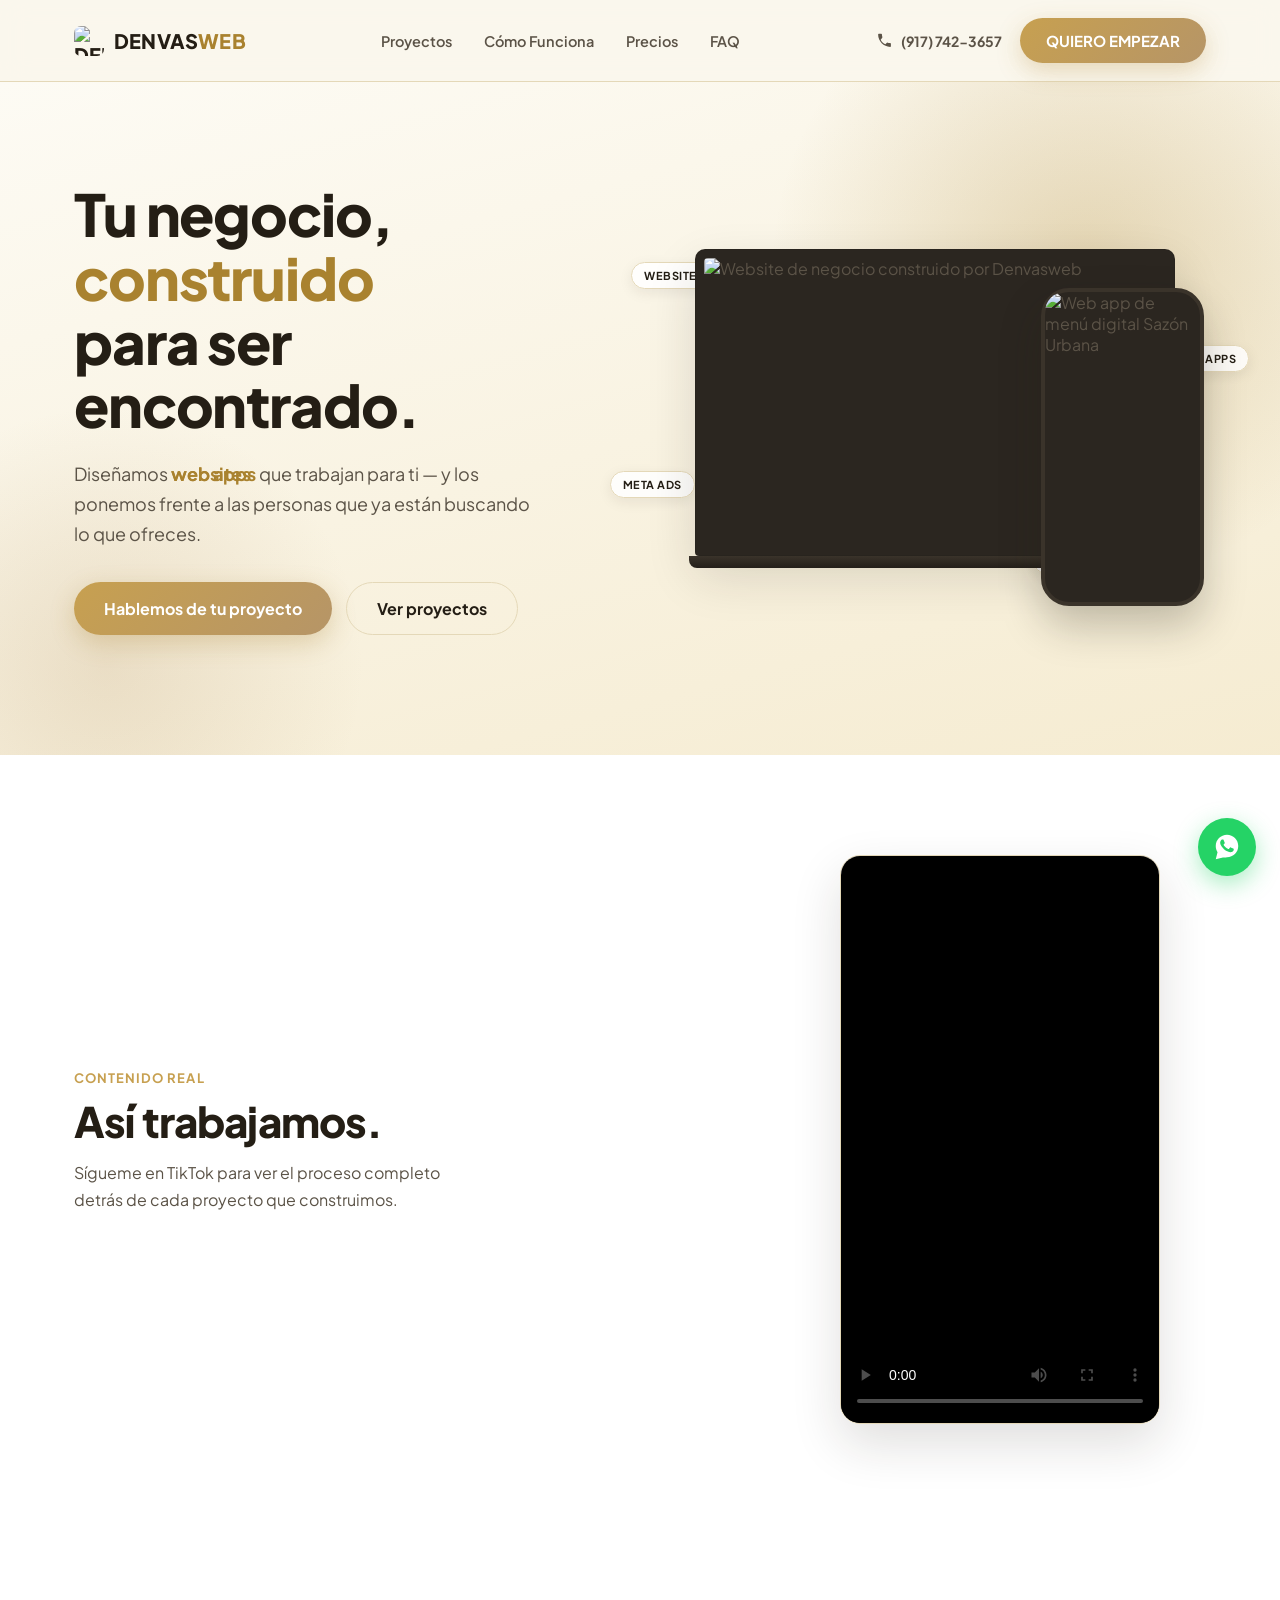
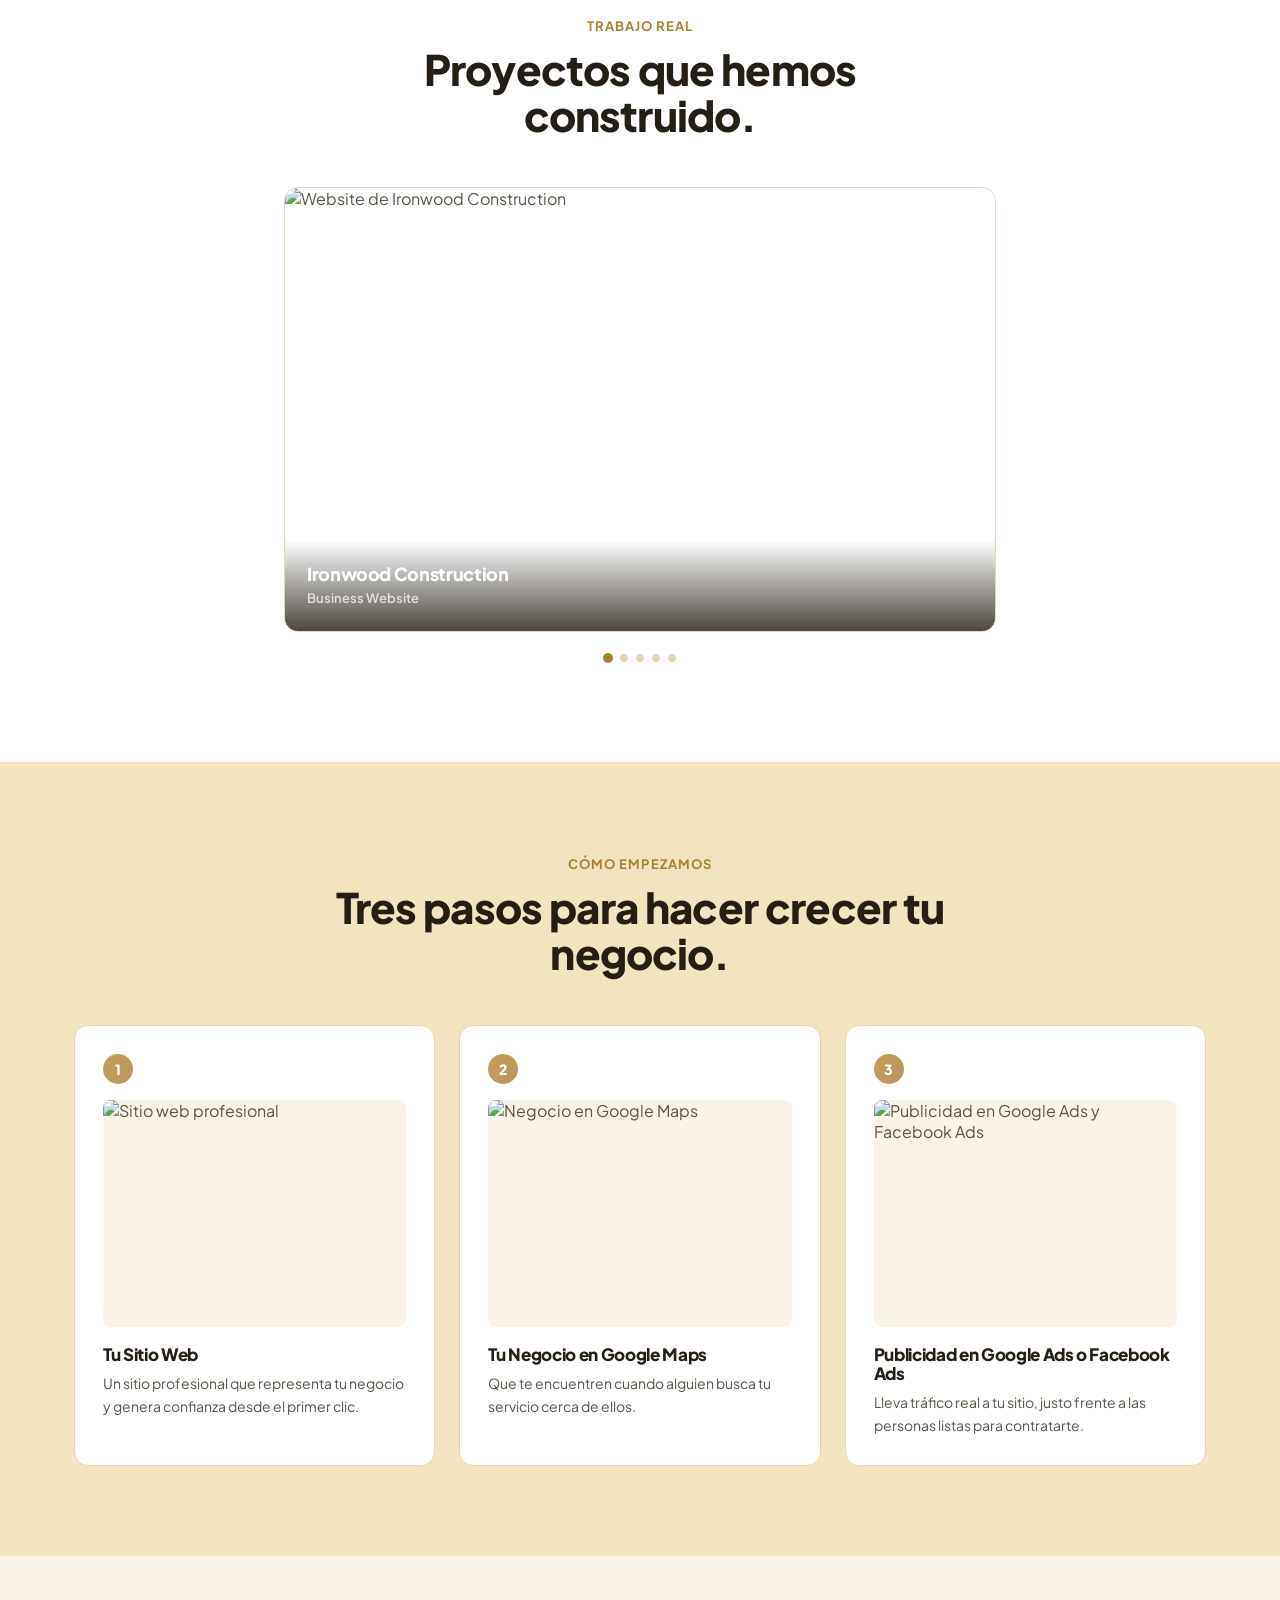
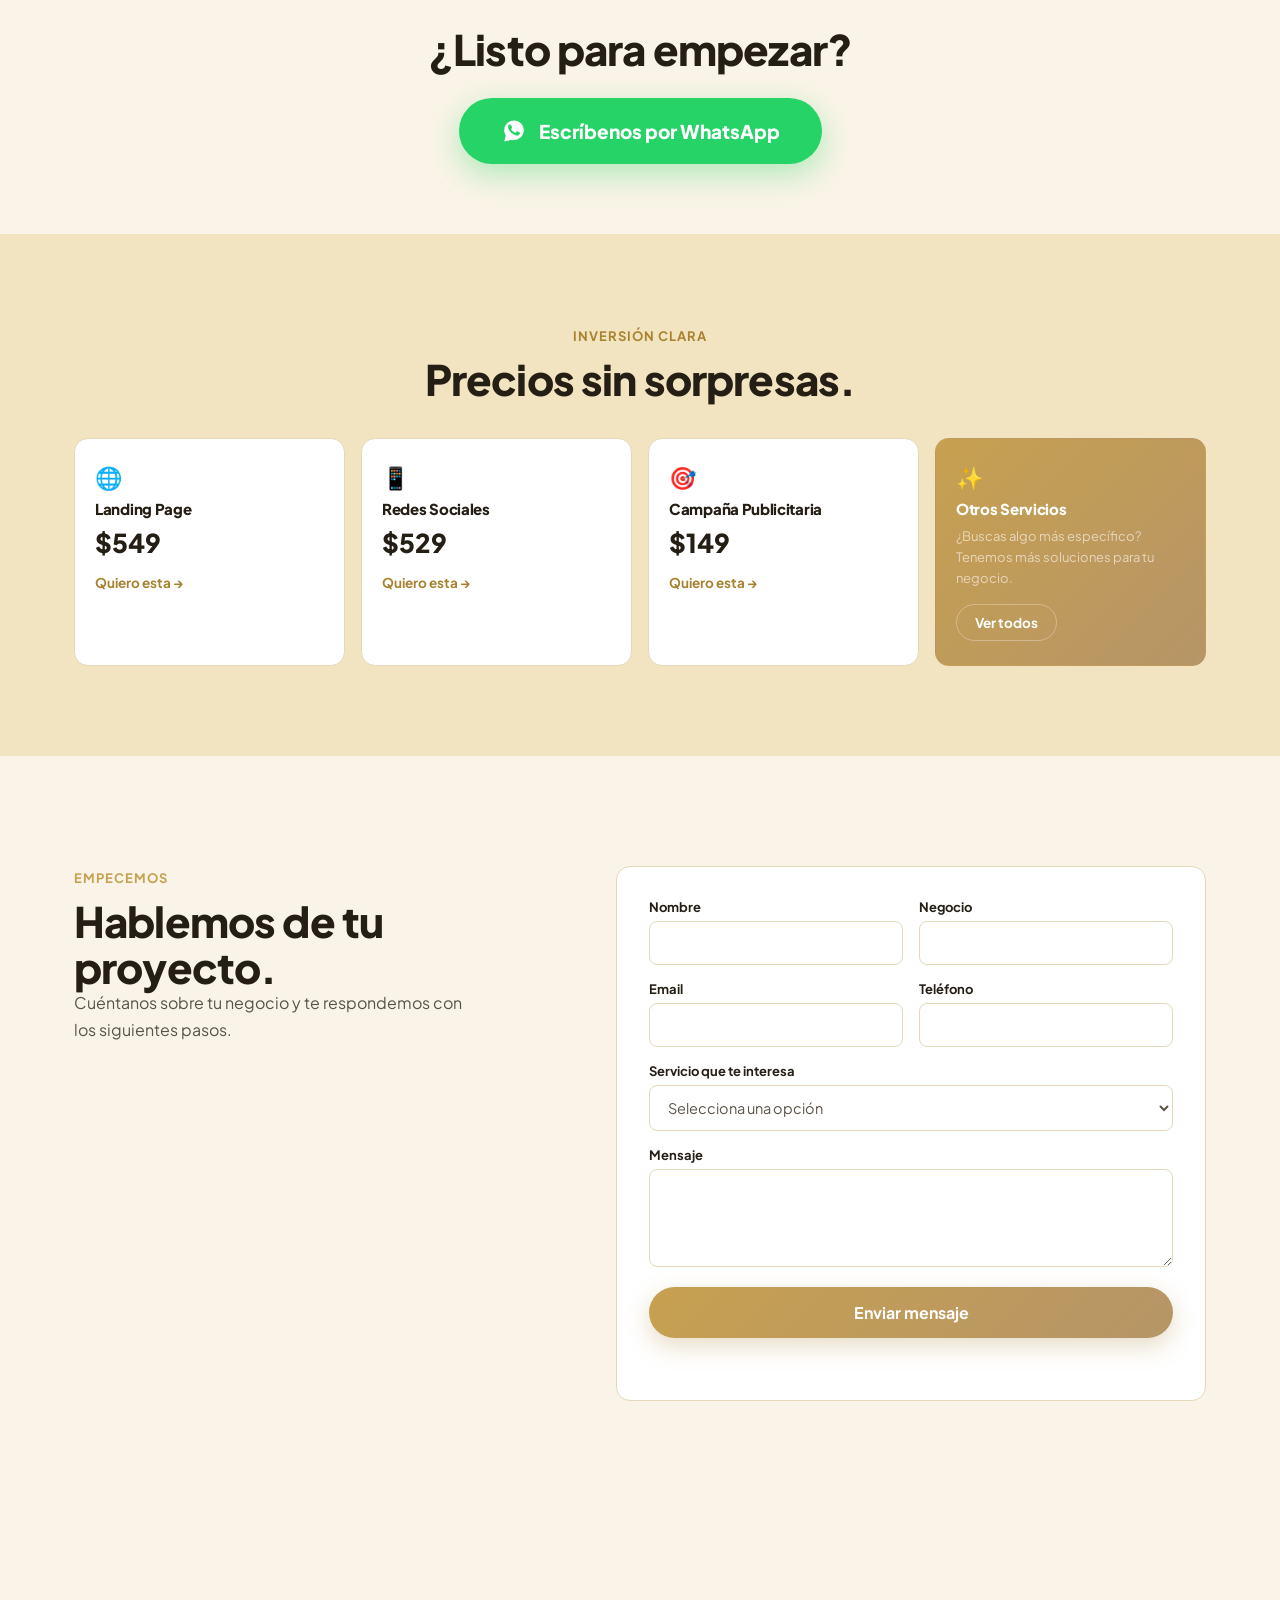
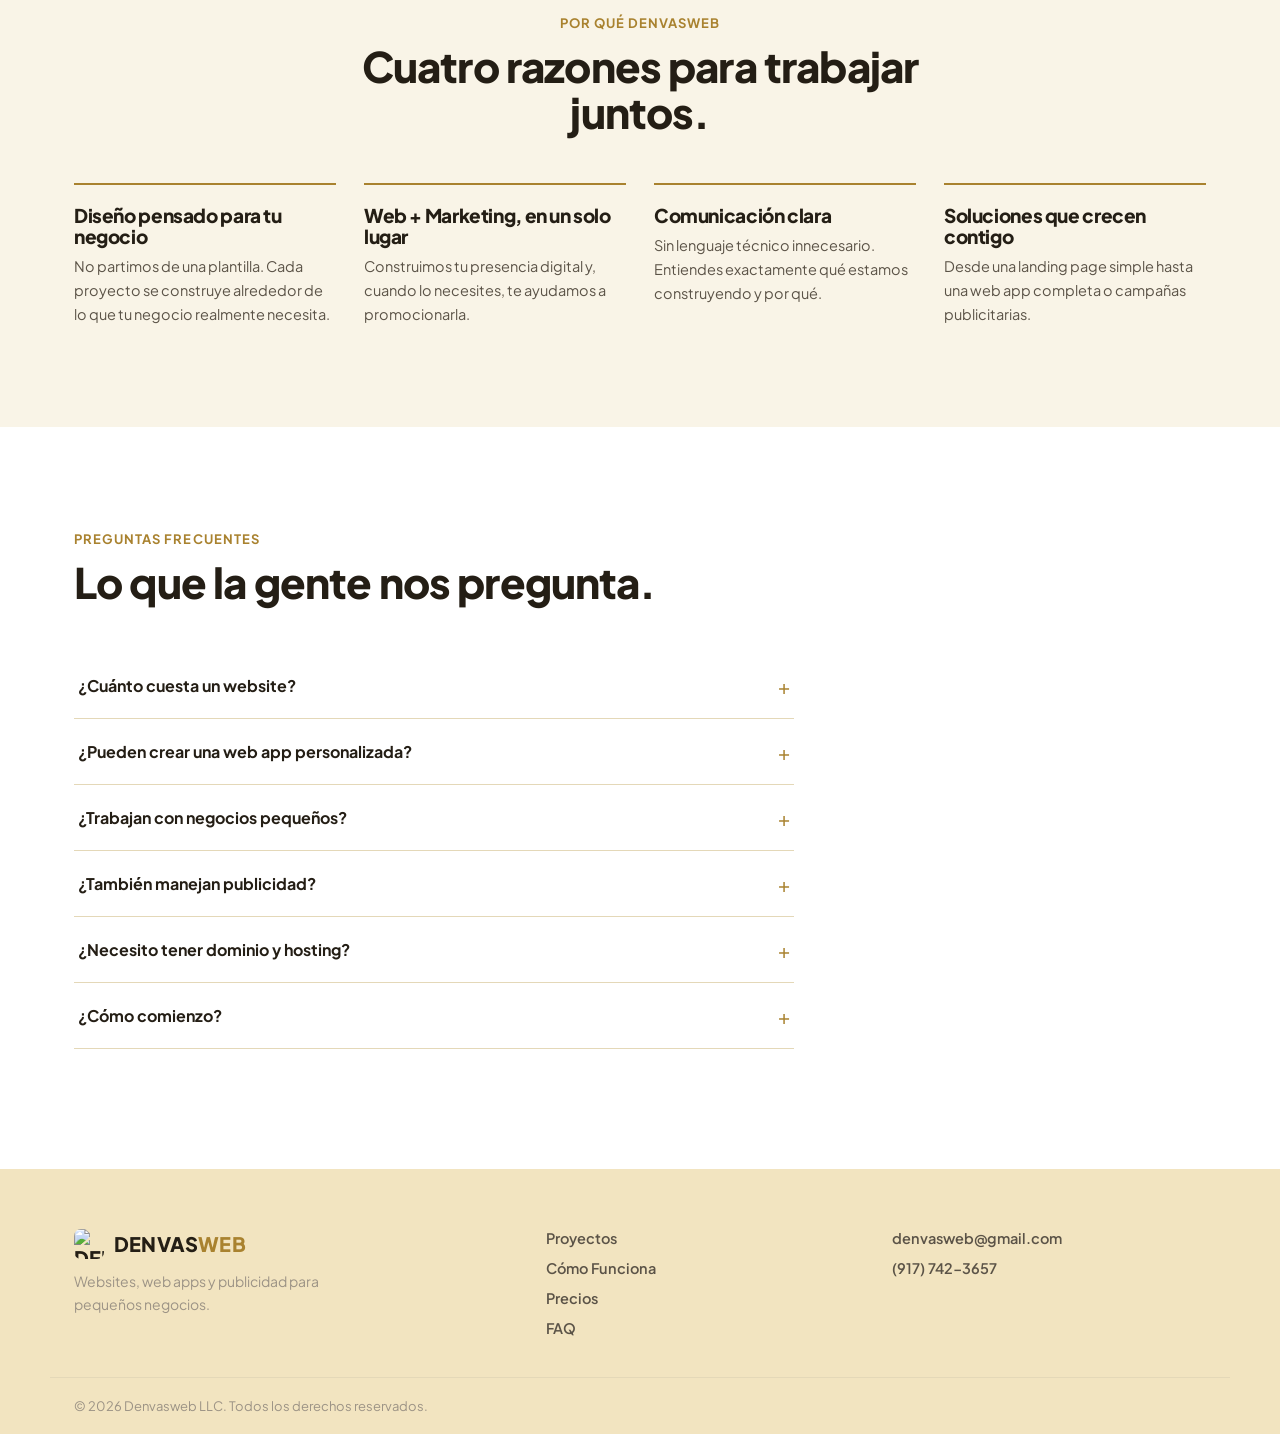
==== commit 34131ea0: "Mueve la seccion de video justo despues del Hero" ====
--- a/index.html
+++ b/index.html
@@ -117,6 +117,26 @@
         </div>
       </div>
 
+    </div>
+  </section>
+
+  <!-- VIDEO -->
+  <section class="video-showcase" id="video">
+    <div class="container video-inner">
+      <div class="video-copy">
+        <span class="eyebrow eyebrow-light">Contenido real</span>
+        <h2>Así trabajamos.</h2>
+        <p>Sígueme en TikTok para ver el proceso completo detrás de cada proyecto que construimos.</p>
+      </div>
+      <div class="video-frame">
+        <video
+          controls
+          playsinline
+          preload="metadata"
+          poster="https://res.cloudinary.com/kat6qihq/video/upload/c_scale,w_640/f_auto/q_auto/video-showcase.jpg">
+          <source src="https://res.cloudinary.com/kat6qihq/video/upload/c_scale,w_640/f_auto/q_auto/video-showcase.mp4" type="video/mp4">
+        </video>
+      </div>
     </div>
   </section>
 
@@ -200,26 +220,6 @@
     </div>
   </section>
 
-  <!-- TIKTOK VIDEO -->
-  <section class="video-showcase" id="video">
-    <div class="container video-inner">
-      <div class="video-copy">
-        <span class="eyebrow eyebrow-light">Contenido real</span>
-        <h2>Así trabajamos.</h2>
-        <p>Sígueme en TikTok para ver el proceso completo detrás de cada proyecto que construimos.</p>
-      </div>
-      <div class="video-frame">
-        <video
-          controls
-          playsinline
-          preload="metadata"
-          poster="https://res.cloudinary.com/kat6qihq/video/upload/c_scale,w_640/f_auto/q_auto/video-showcase.jpg">
-          <source src="https://res.cloudinary.com/kat6qihq/video/upload/c_scale,w_640/f_auto/q_auto/video-showcase.mp4" type="video/mp4">
-        </video>
-      </div>
-    </div>
-  </section>
-
   <!-- PRICING -->
   <section class="pricing" id="pricing">
     <div class="container">
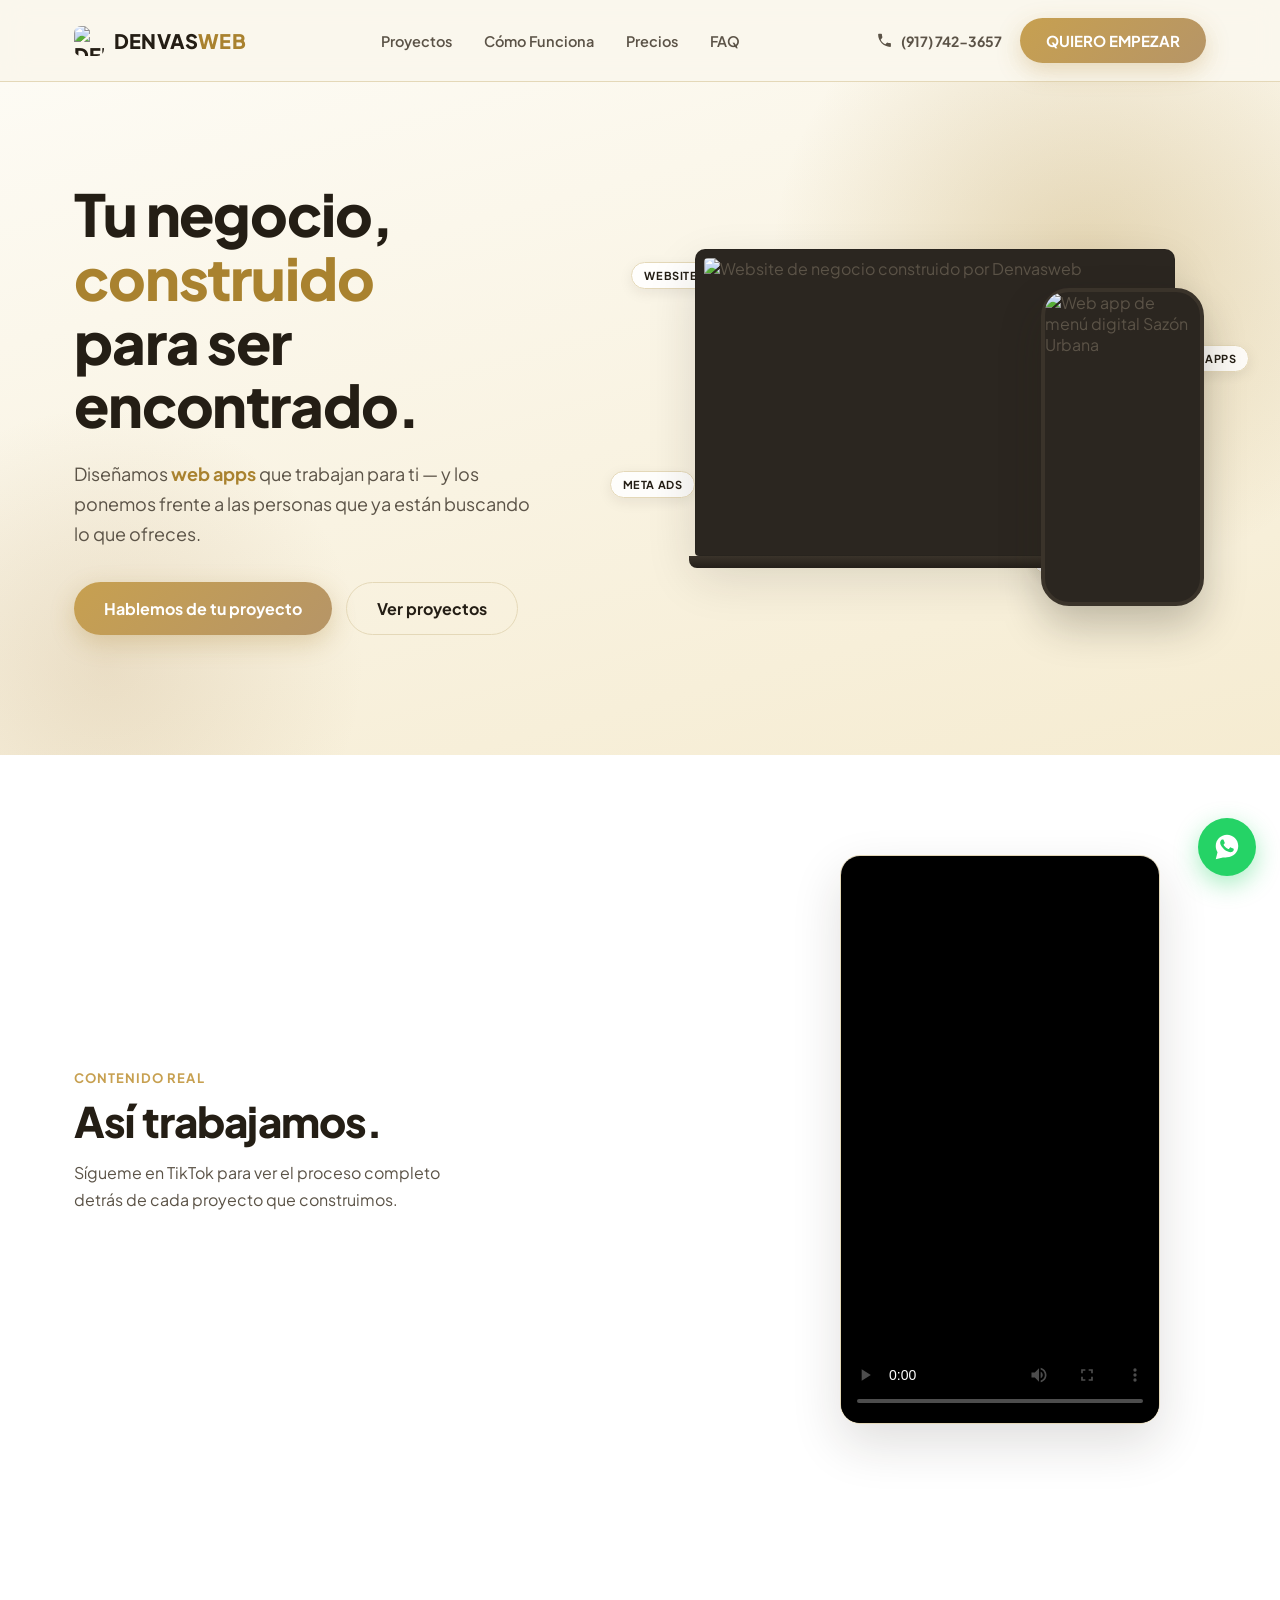
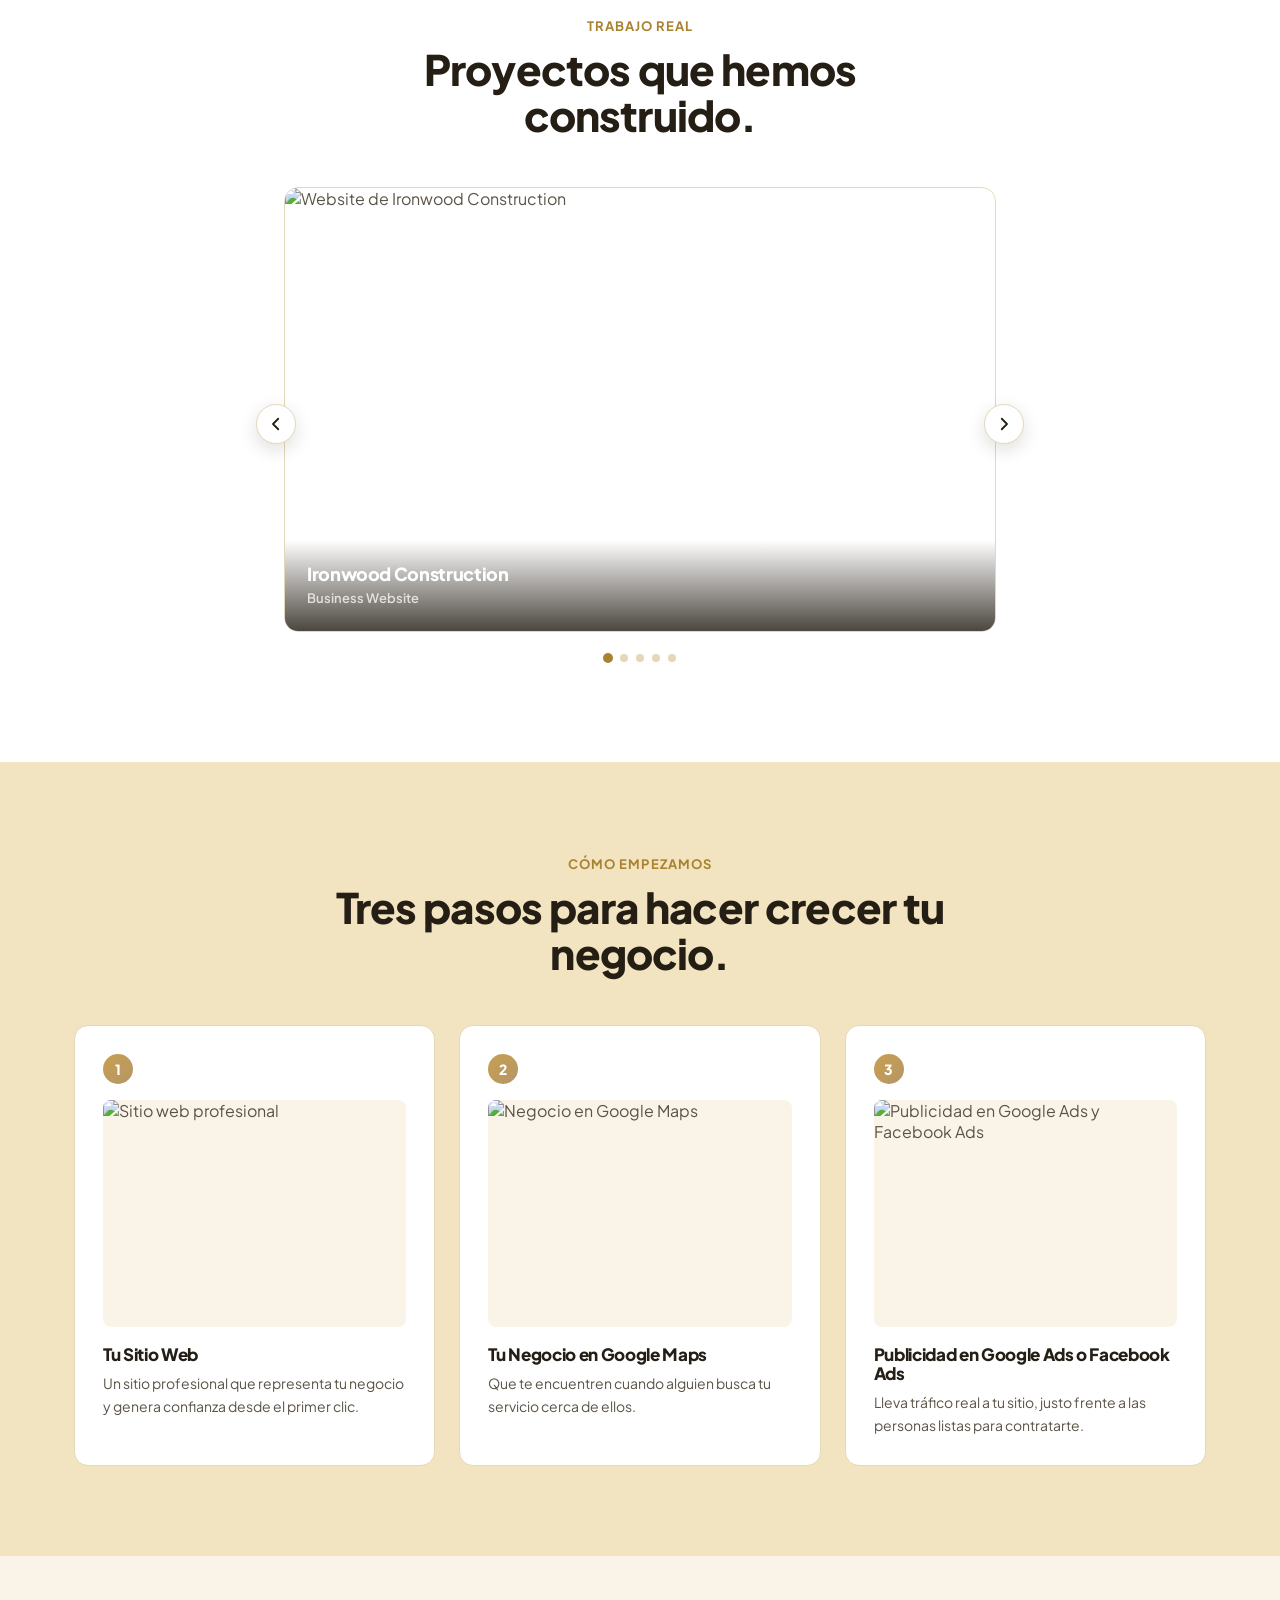
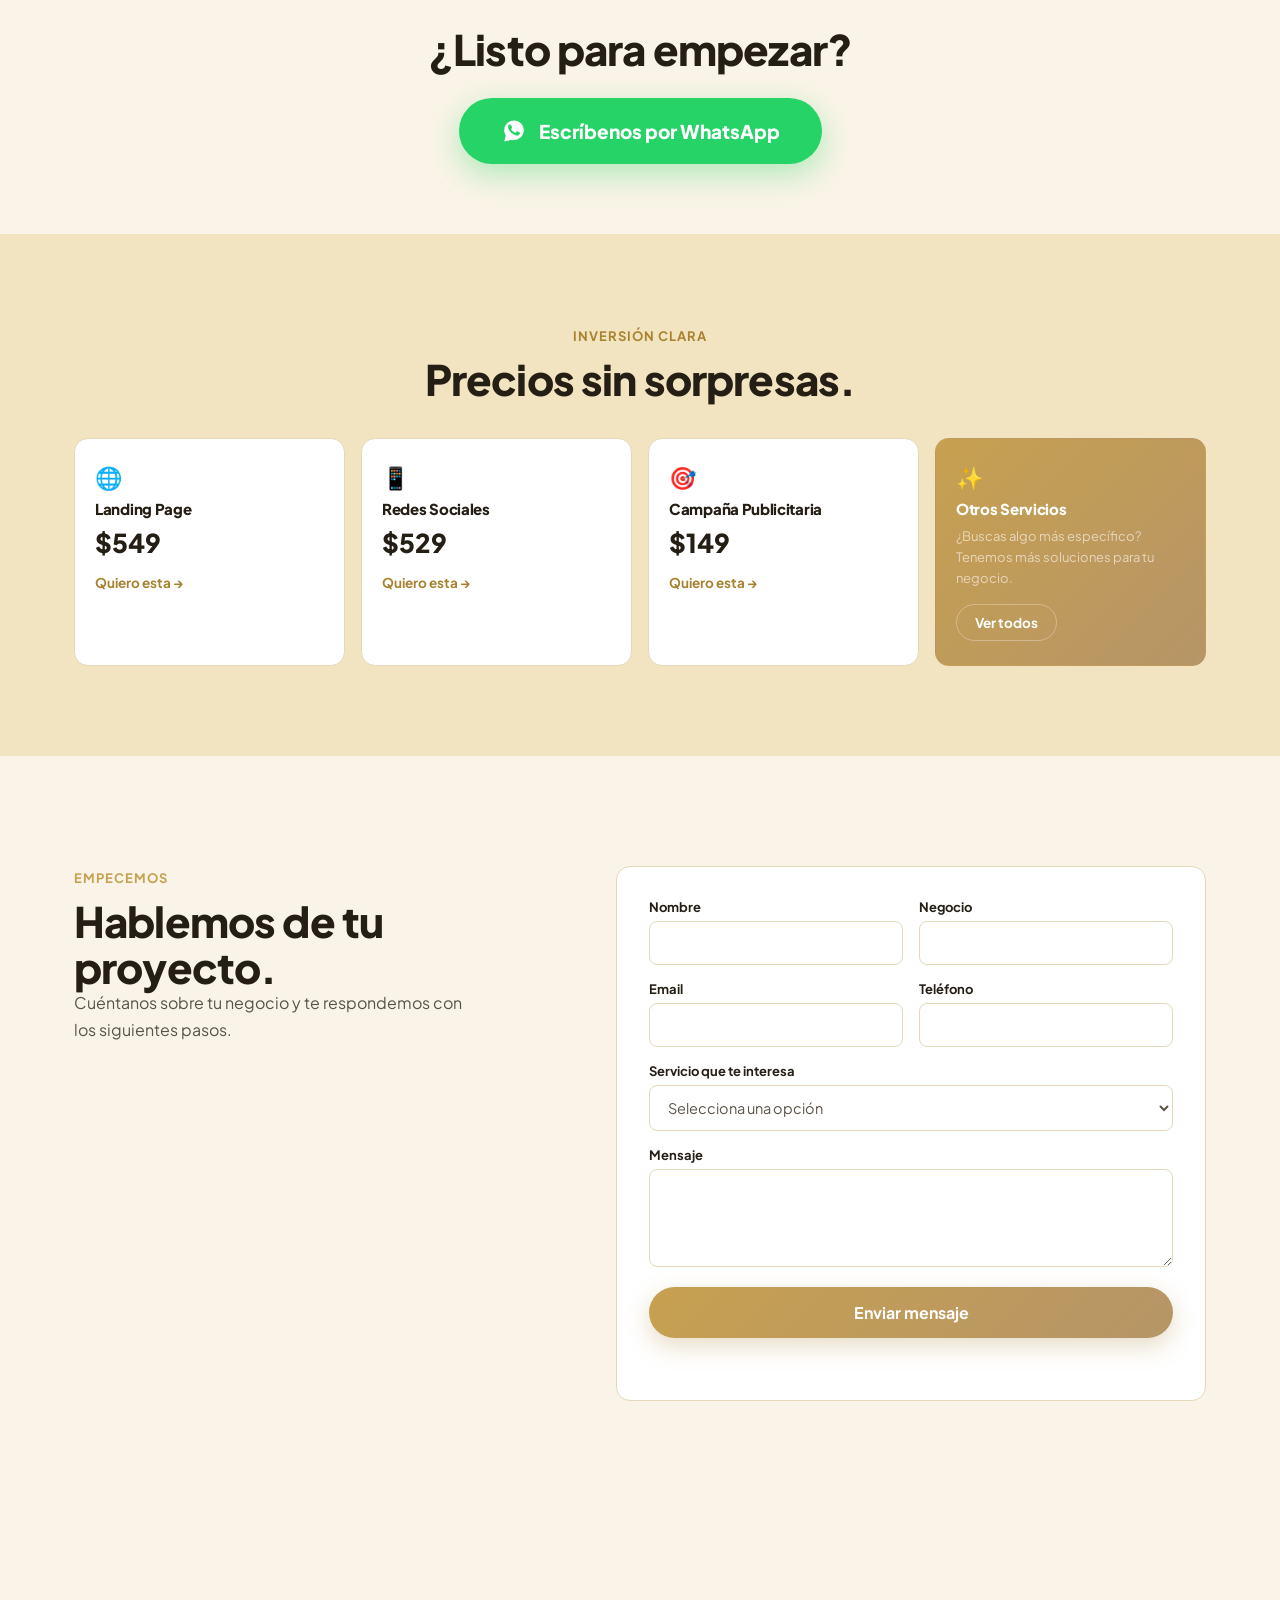
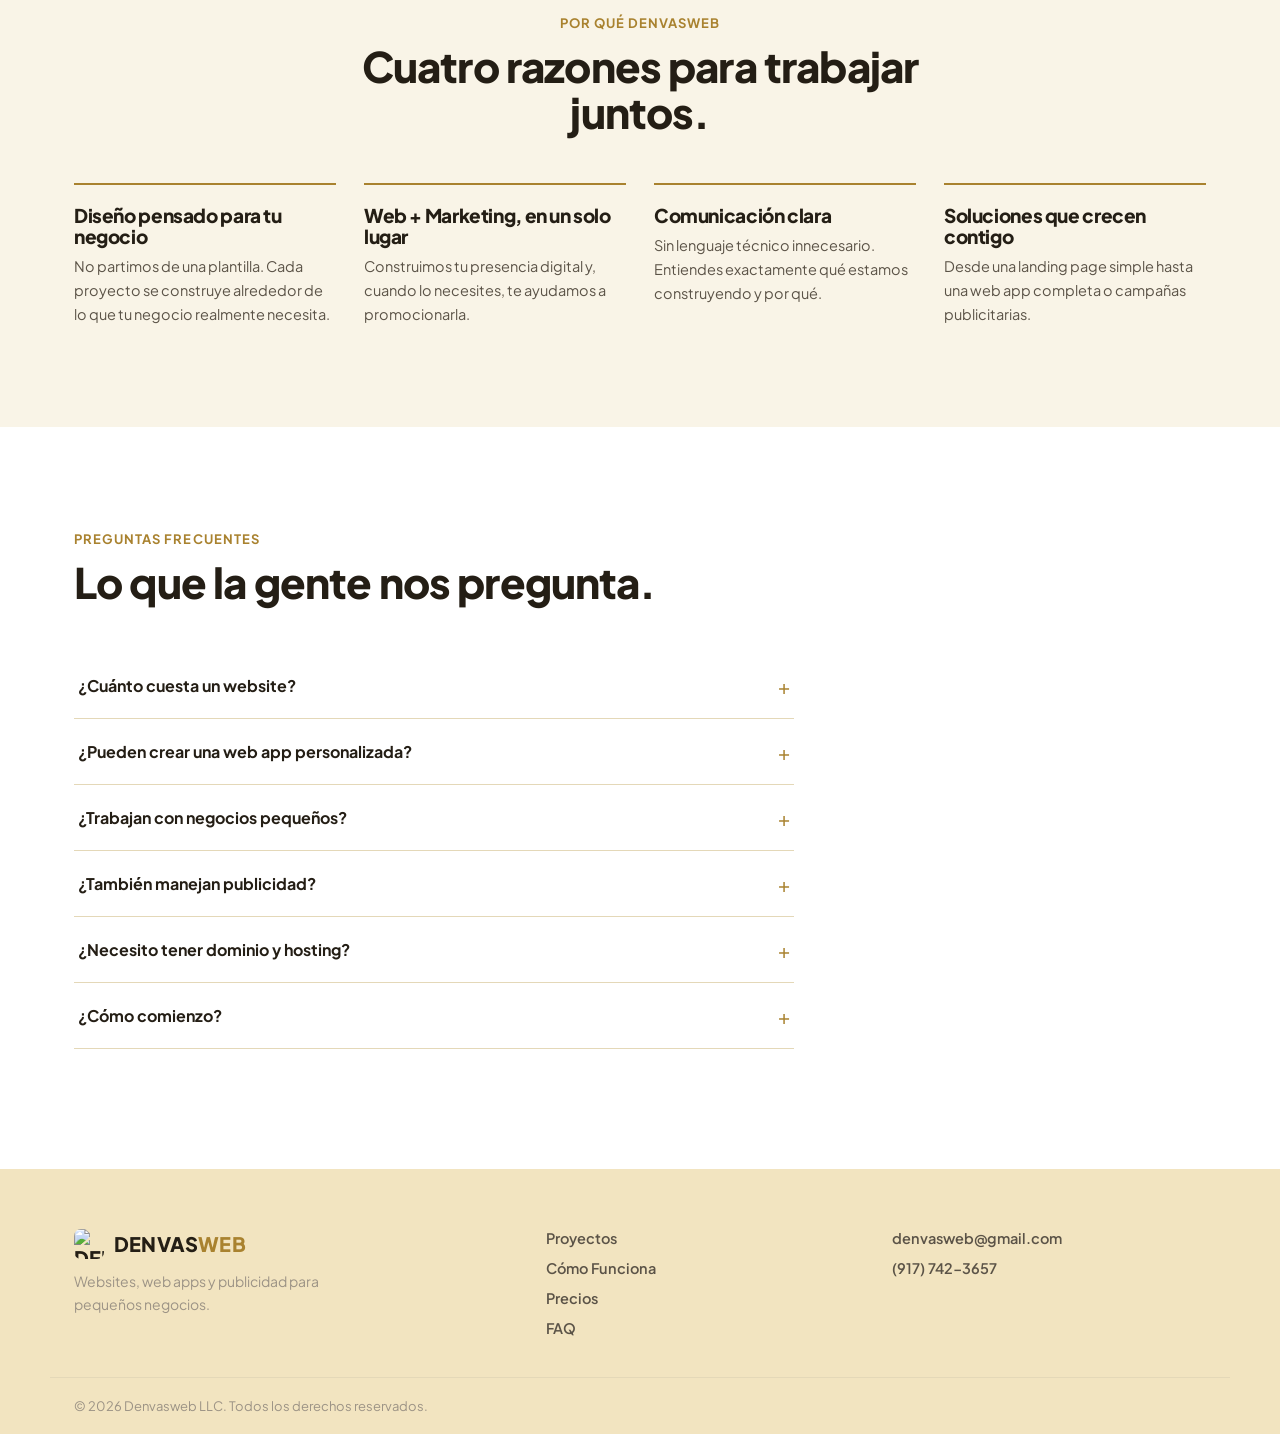
==== commit b0c73cf9: "Agrega flechas de navegacion al carrusel y arregla bug movil: el touch detenia el autoplay para siem" ====
--- a/index.html
+++ b/index.html
@@ -150,6 +150,12 @@
     </div>
 
     <div class="carousel" id="project-carousel">
+      <button class="carousel-arrow carousel-arrow-prev" id="carousel-prev" aria-label="Proyecto anterior">
+        <svg viewBox="0 0 24 24" aria-hidden="true"><path d="M15 5l-7 7 7 7" stroke="currentColor" stroke-width="2.4" fill="none" stroke-linecap="round" stroke-linejoin="round"/></svg>
+      </button>
+      <button class="carousel-arrow carousel-arrow-next" id="carousel-next" aria-label="Proyecto siguiente">
+        <svg viewBox="0 0 24 24" aria-hidden="true"><path d="M9 5l7 7-7 7" stroke="currentColor" stroke-width="2.4" fill="none" stroke-linecap="round" stroke-linejoin="round"/></svg>
+      </button>
       <div class="carousel-track-wrap">
       <div class="carousel-track" id="carousel-track">
         <a href="https://denvasweb.com/portfolio#ironwood" class="carousel-slide" target="_blank" rel="noopener">
--- a/style.css
+++ b/style.css
@@ -315,6 +315,29 @@
 }
 .carousel-caption h3 { color: #fff; font-size: 18px; margin-bottom: 2px; }
 .carousel-caption span { color: rgba(255,255,255,0.75); font-size: 13px; font-weight: 600; }
+.carousel-arrow {
+  position: absolute;
+  top: 50%;
+  transform: translateY(-50%);
+  z-index: 2;
+  width: 40px;
+  height: 40px;
+  border-radius: 50%;
+  background: var(--white);
+  border: 1px solid var(--border);
+  color: var(--ink);
+  display: flex;
+  align-items: center;
+  justify-content: center;
+  cursor: pointer;
+  box-shadow: 0 6px 18px rgba(36,30,21,0.14);
+  transition: background .2s, transform .2s, box-shadow .2s;
+}
+.carousel-arrow:hover { background: var(--gold); color: #fff; box-shadow: 0 8px 22px rgba(166,130,47,0.3); }
+.carousel-arrow svg { width: 18px; height: 18px; }
+.carousel-arrow-prev { left: -4px; }
+.carousel-arrow-next { right: -4px; }
+
 .carousel-dots { display: flex; justify-content: center; gap: 8px; margin-top: 22px; }
 .carousel-dot {
   width: 8px; height: 8px; border-radius: 50%;
@@ -547,6 +570,11 @@
   .why-grid { grid-template-columns: 1fr; }
   .pricing-grid { grid-template-columns: repeat(2, 1fr); }
   .form-row { grid-template-columns: 1fr; }
+  .carousel { padding: 0 8px; }
+  .carousel-arrow { width: 34px; height: 34px; }
+  .carousel-arrow svg { width: 15px; height: 15px; }
+  .carousel-arrow-prev { left: -2px; }
+  .carousel-arrow-next { right: -2px; }
   .mobile-sticky-cta { display: block; }
   section { padding-left: 0; }
   .why, .contact, .pricing { padding: 70px 0; }
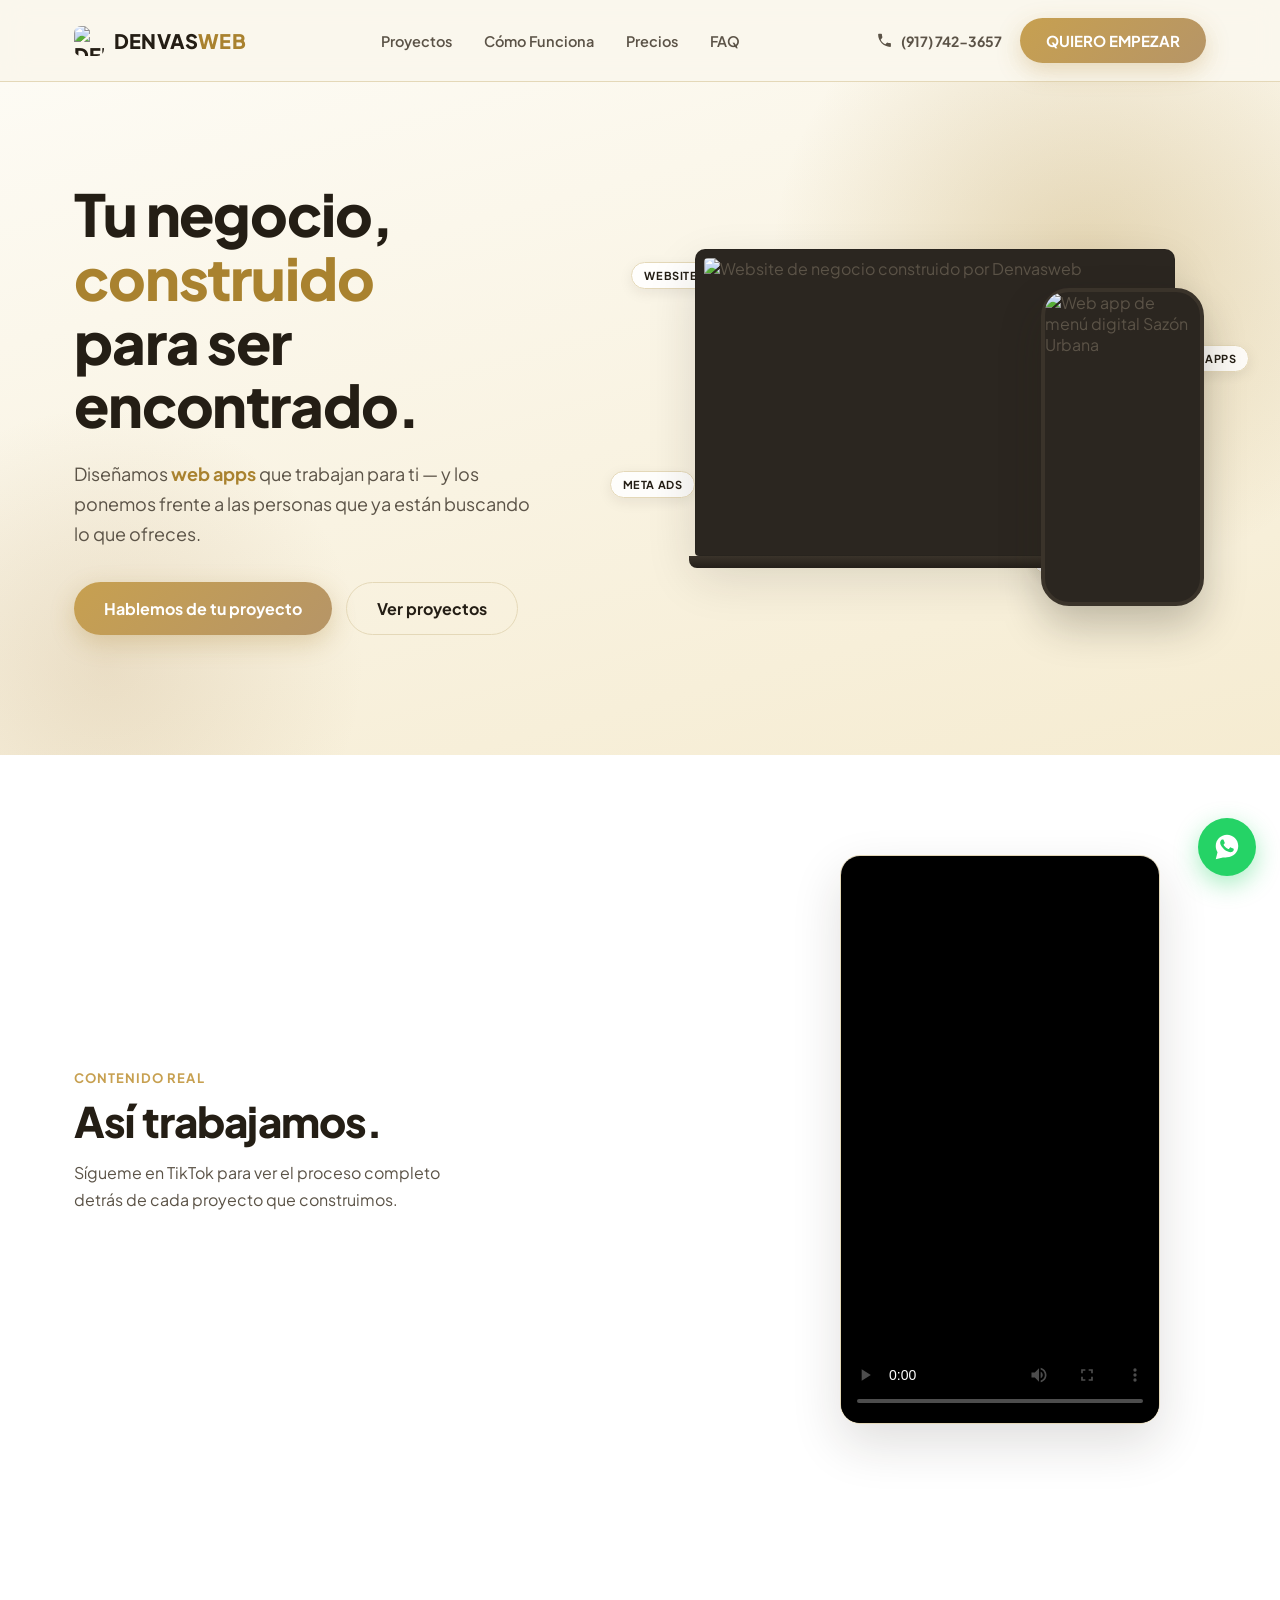
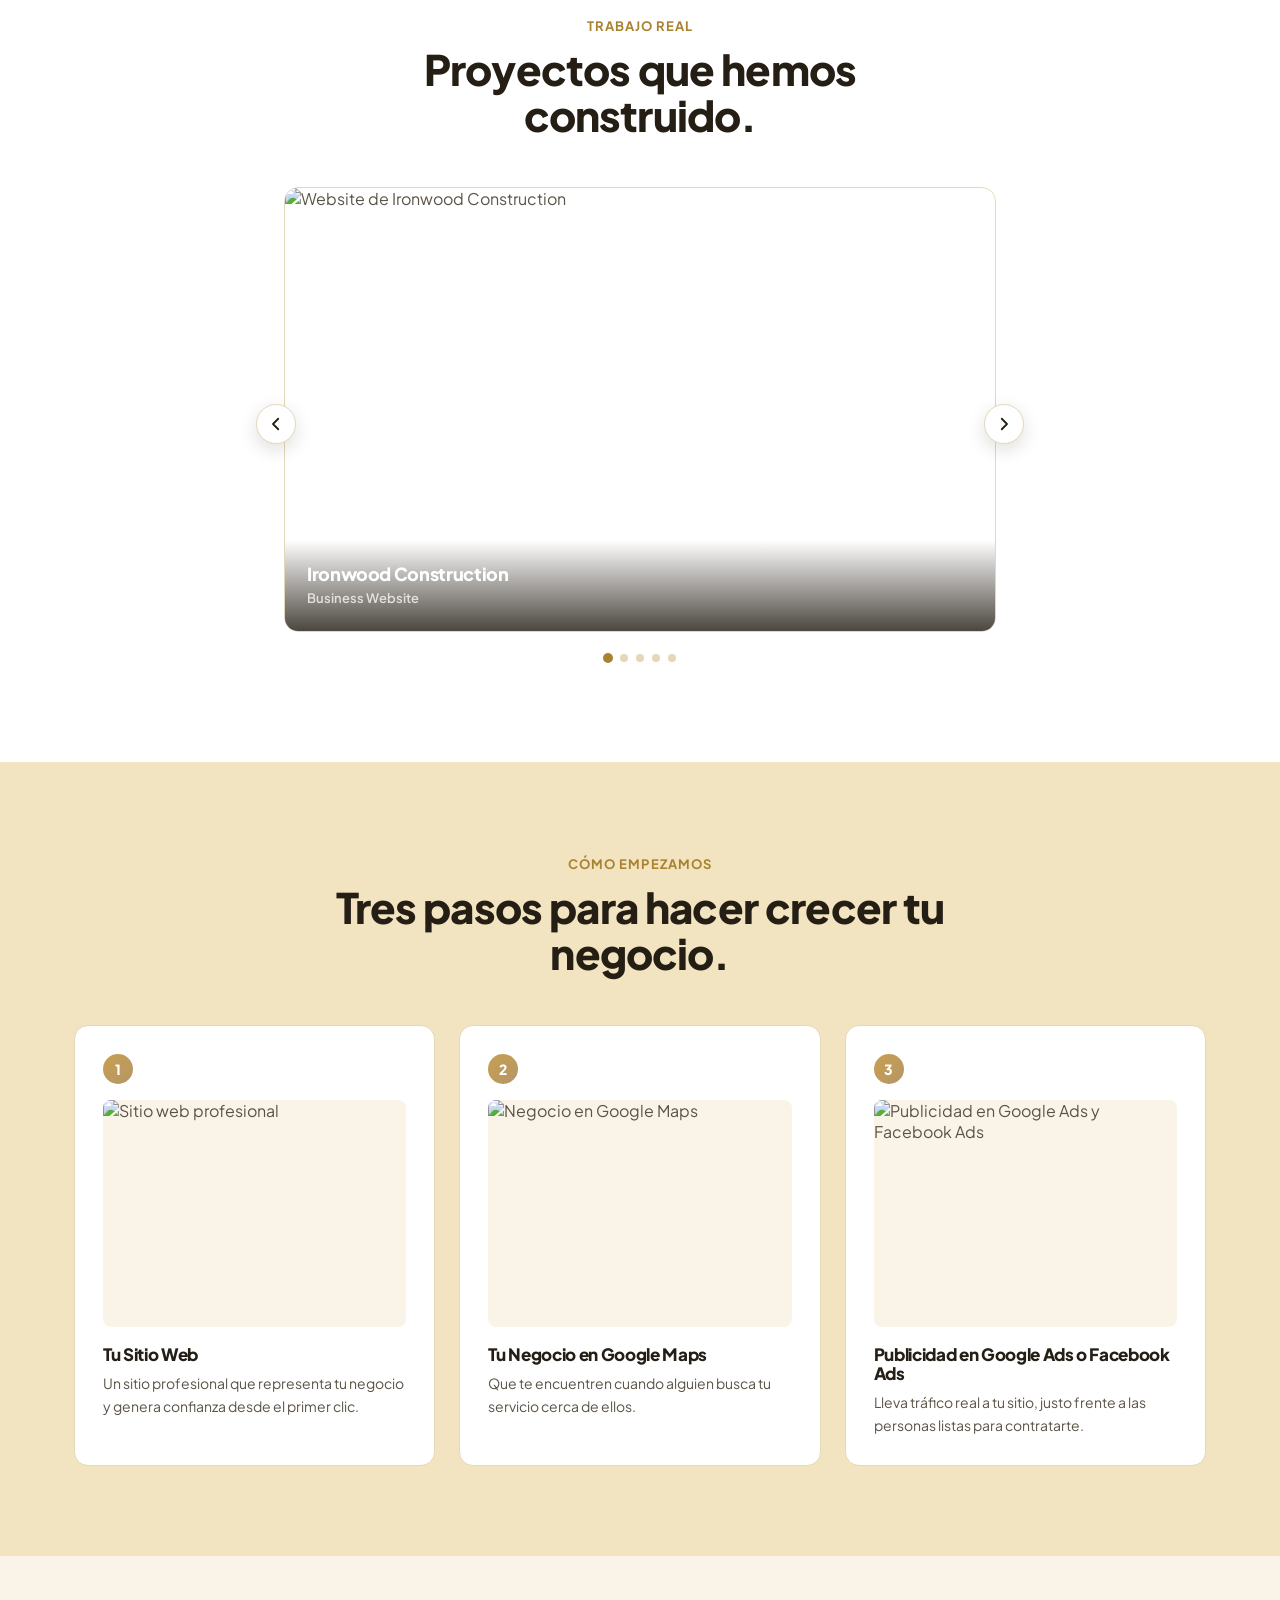
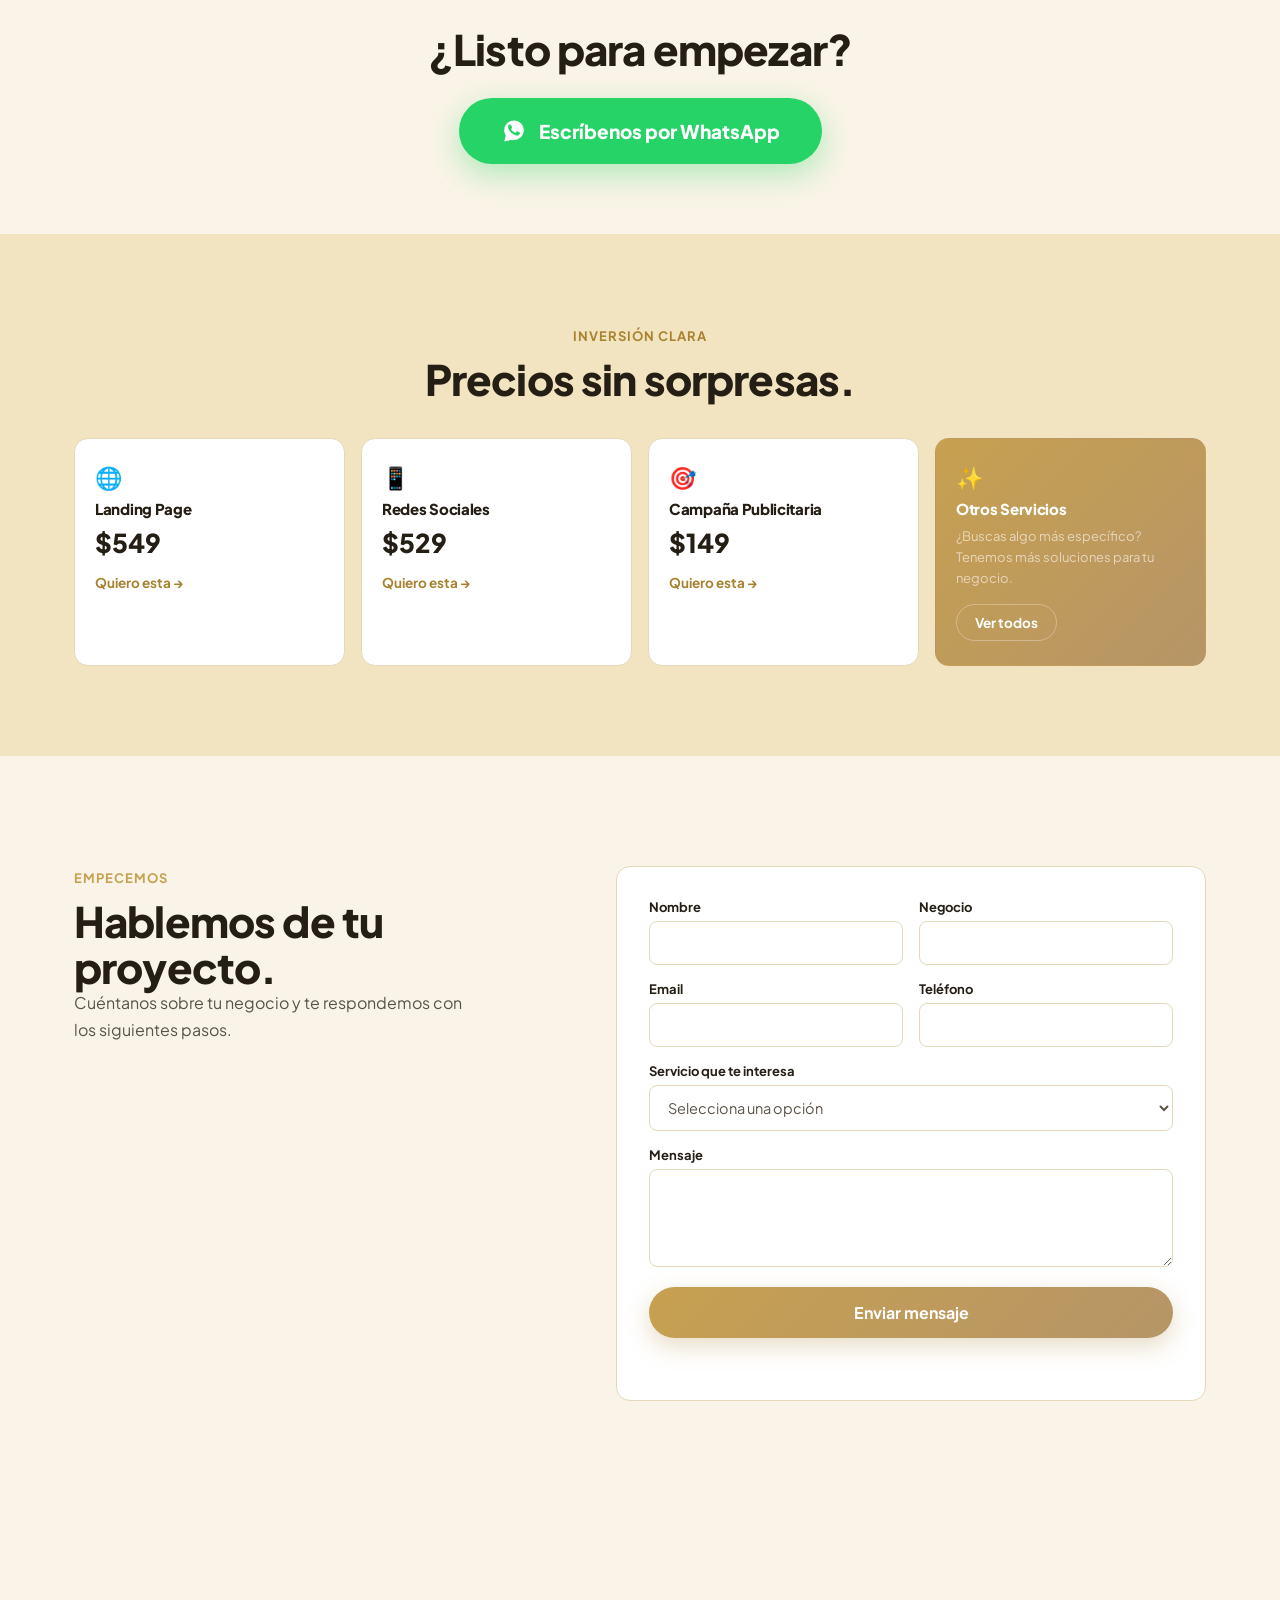
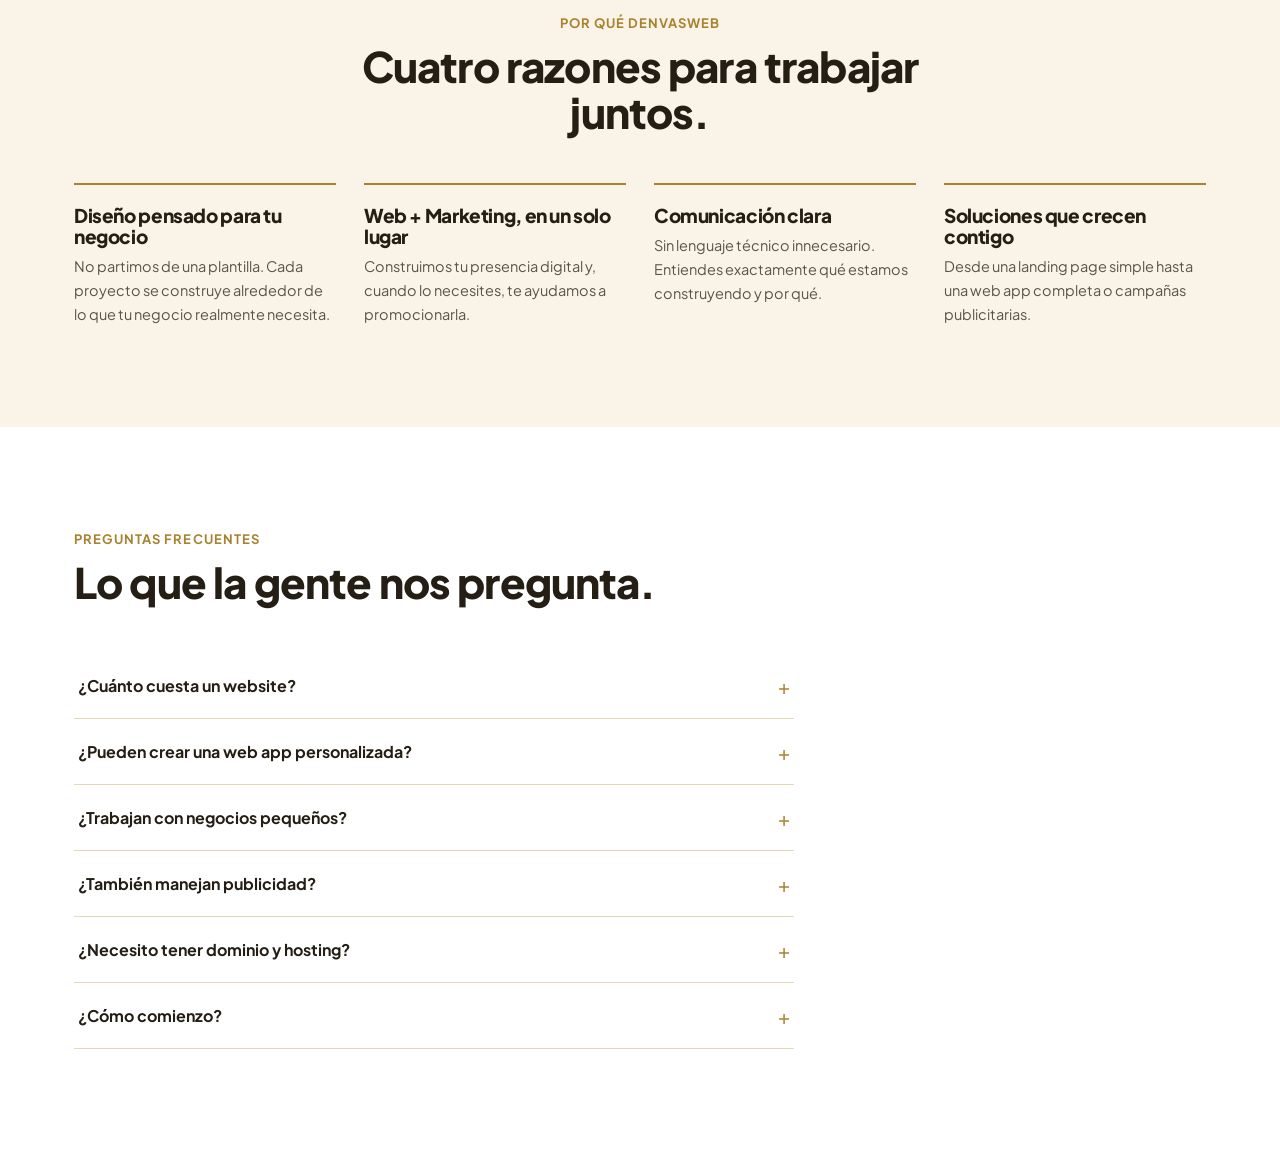
==== commit 1229a78e: "Unifica el footer del sitio con un sistema de build: partials/footer.html es ahora la unica fuente d" ====
--- a/index.html
+++ b/index.html
@@ -134,7 +134,7 @@
           playsinline
           preload="metadata"
           poster="https://res.cloudinary.com/kat6qihq/video/upload/c_scale,w_640/f_auto/q_auto/video-showcase.jpg">
-          <source src="https://res.cloudinary.com/kat6qihq/video/upload/c_scale,w_640/f_auto/q_auto/video-showcase.mp4" type="video/mp4">
+          <source src="https://res.cloudinary.com/kat6qihq/video/upload/c_scale,w_640/f_mp4/q_auto/video-showcase.mp4" type="video/mp4">
         </video>
       </div>
     </div>
@@ -386,30 +386,7 @@
 </main>
 
 <!-- FOOTER -->
-<footer class="site-footer">
-  <div class="container footer-inner">
-    <div class="footer-brand">
-      <span class="logo">
-        <img src="images/logo-placeholder.svg" data-asset="logo" data-width="160" alt="Denvasweb" class="logo-mark">
-        <span class="logo-text">Denvas<span>web</span></span>
-      </span>
-      <p>Websites, web apps y publicidad para pequeños negocios.</p>
-    </div>
-    <nav class="footer-nav">
-      <a href="#work">Proyectos</a>
-      <a href="#steps">Cómo Funciona</a>
-      <a href="#pricing">Precios</a>
-      <a href="#faq">FAQ</a>
-    </nav>
-    <div class="footer-contact">
-      <a href="mailto:denvasweb@gmail.com">denvasweb@gmail.com</a>
-      <a href="https://wa.me/19177423657" target="_blank" rel="noopener">(917) 742-3657</a>
-    </div>
-  </div>
-  <div class="container footer-bottom">
-    <span>© 2026 Denvasweb LLC. Todos los derechos reservados.</span>
-  </div>
-</footer>
+<!-- INCLUDE:footer -->
 
 <!-- MOBILE STICKY CTA -->
 <a href="#contact" class="mobile-sticky-cta" id="mobile-sticky-cta">Hablemos de tu proyecto</a>
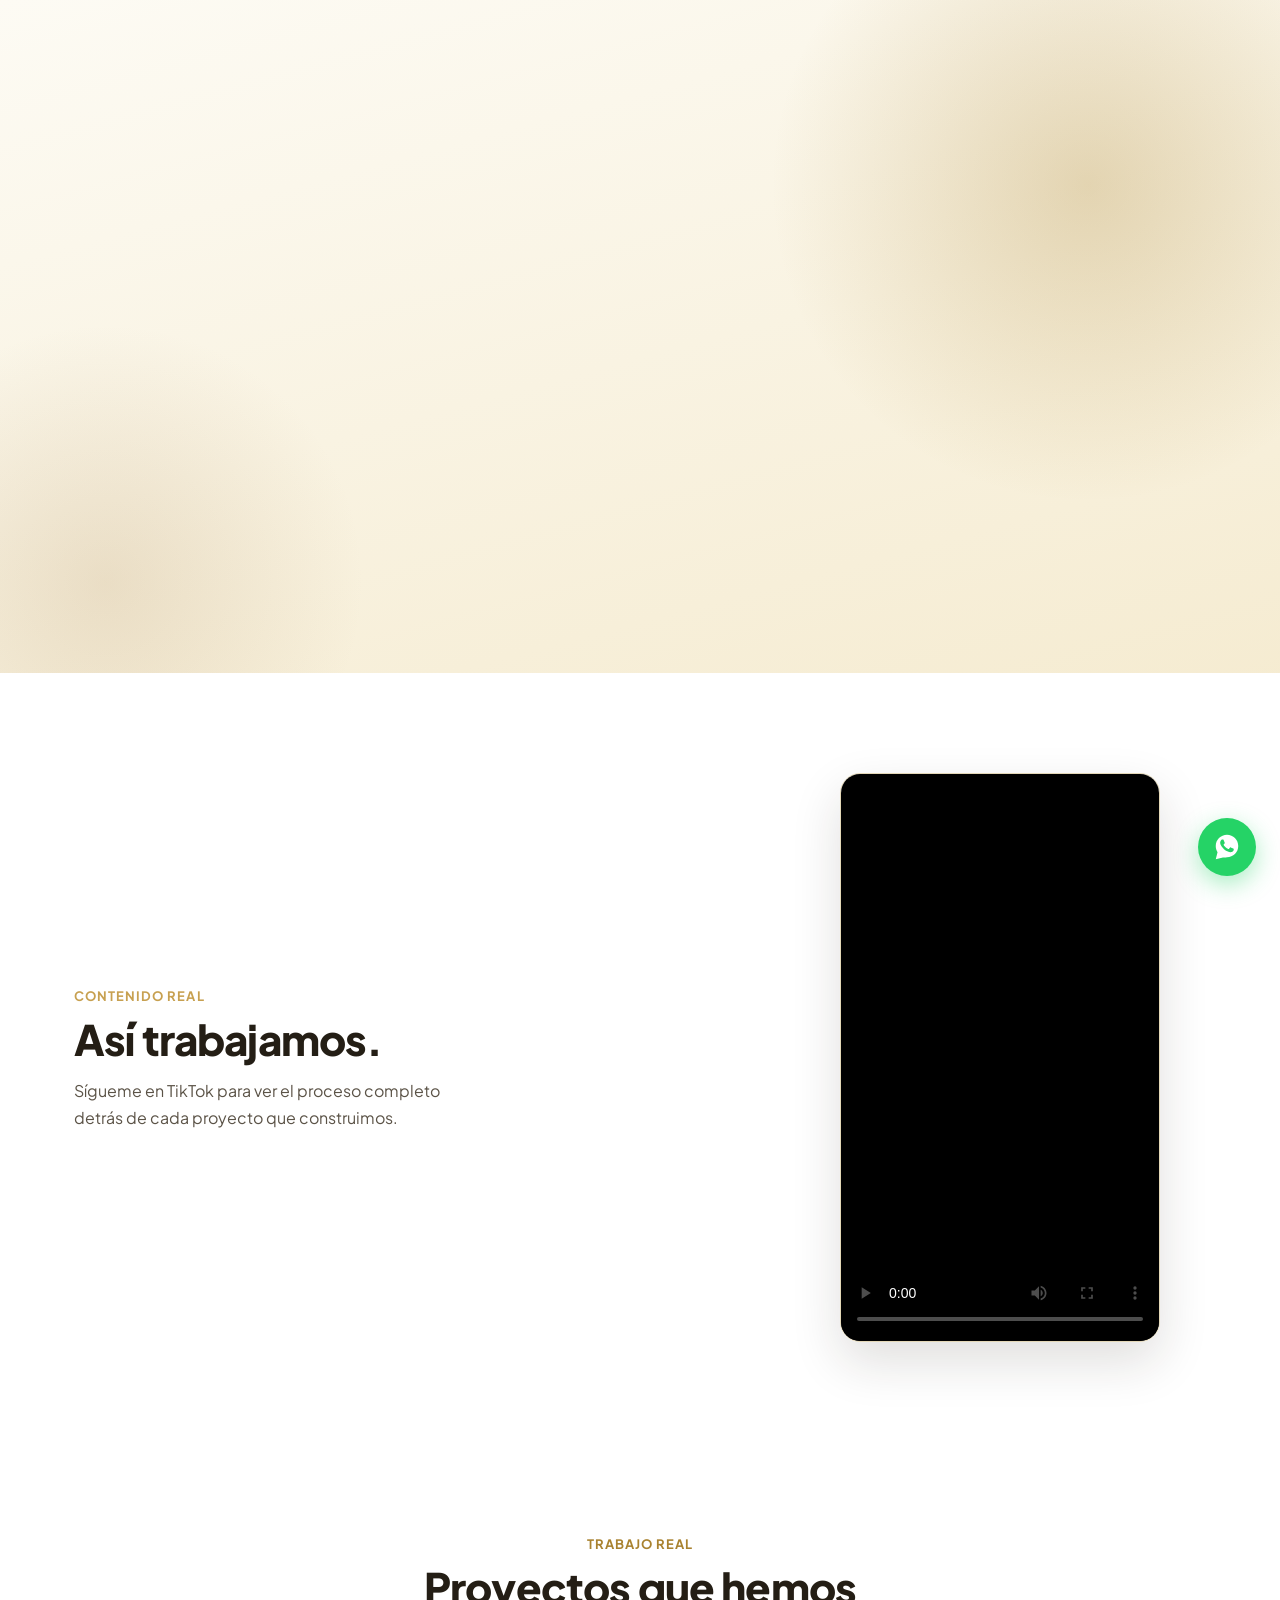
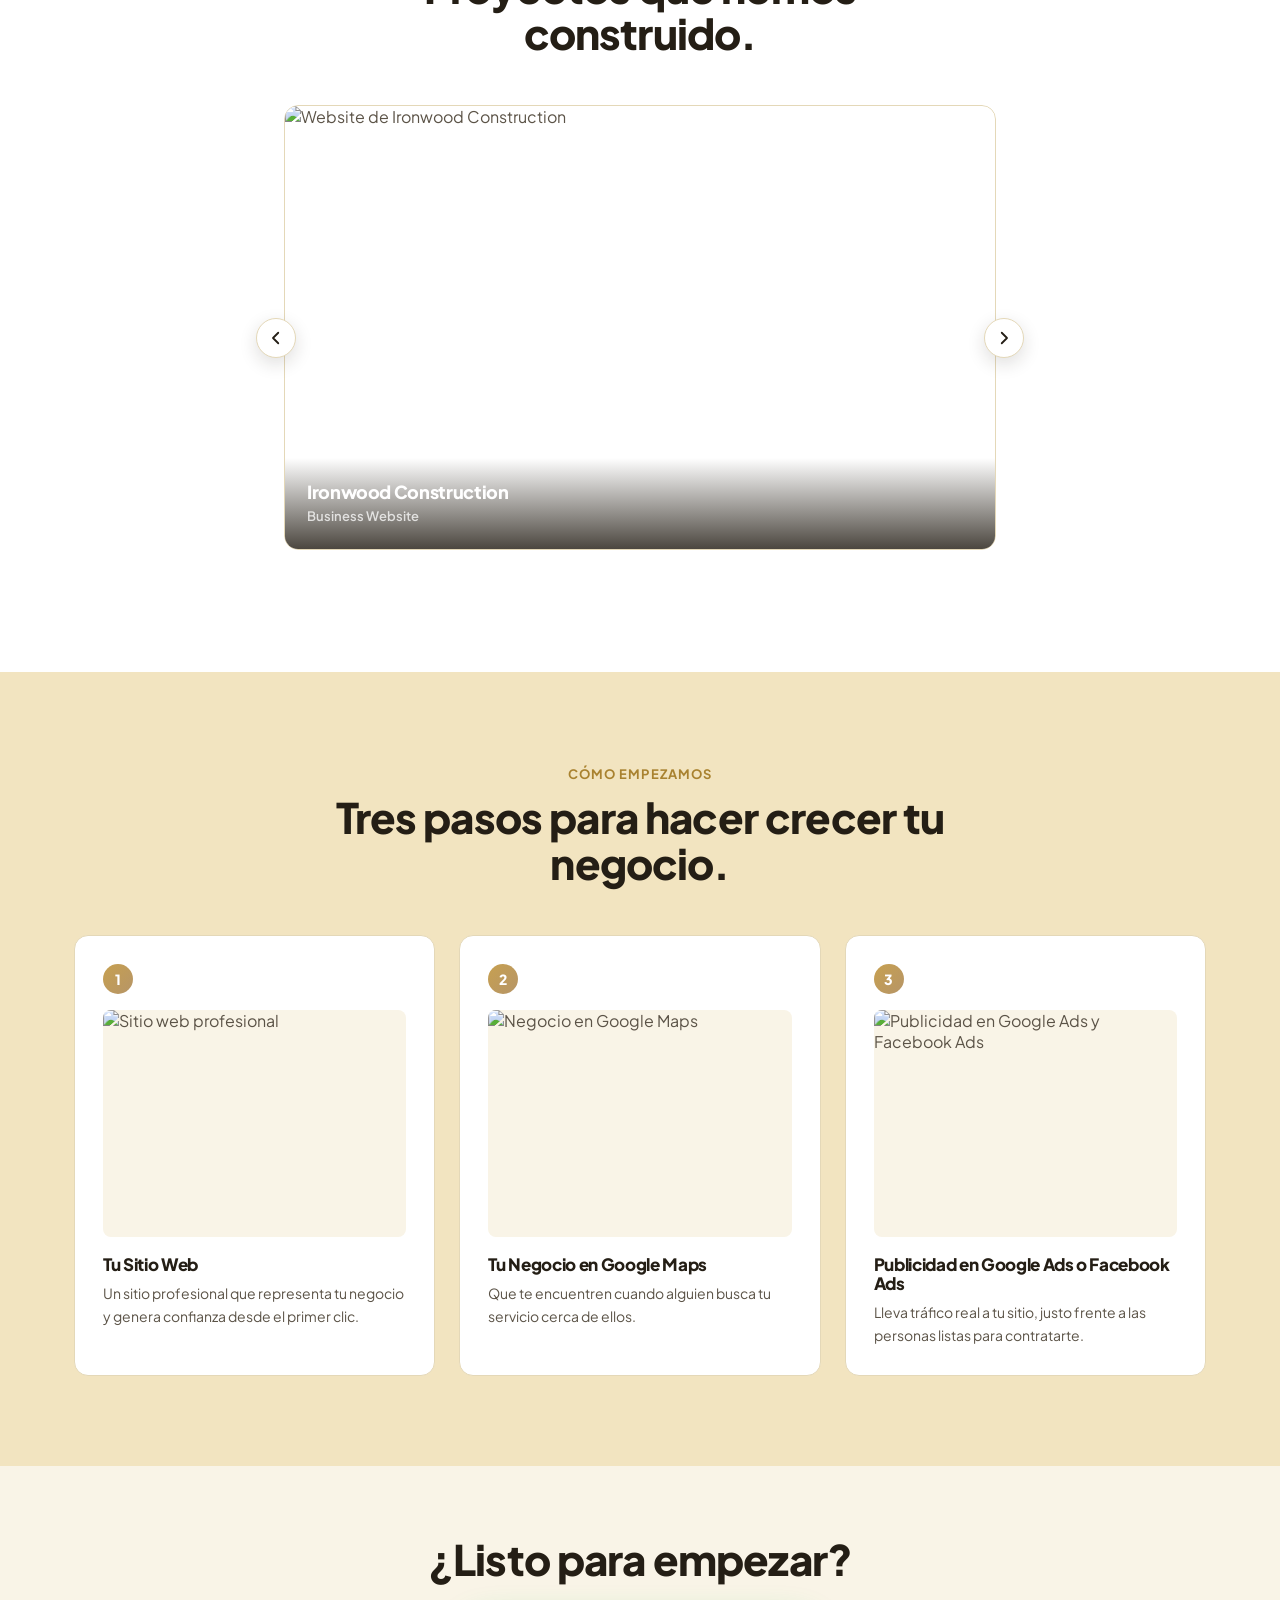
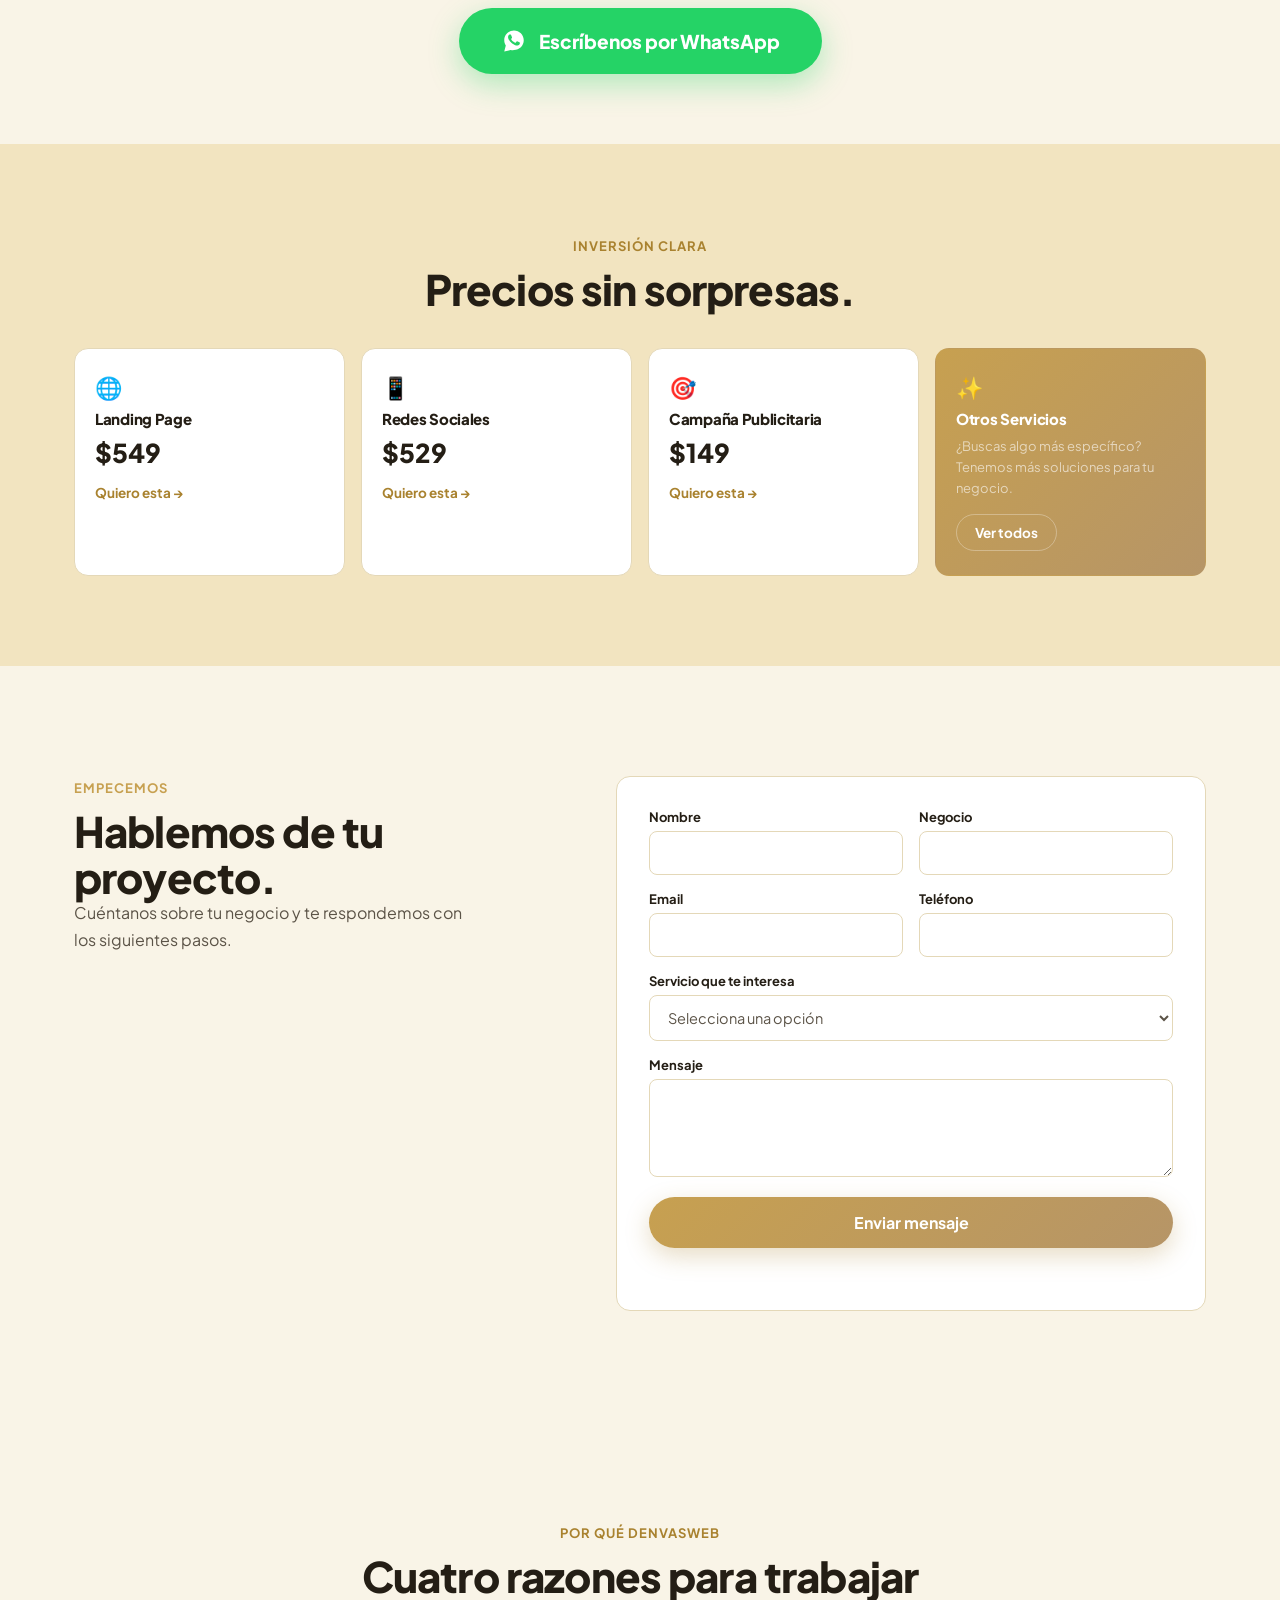
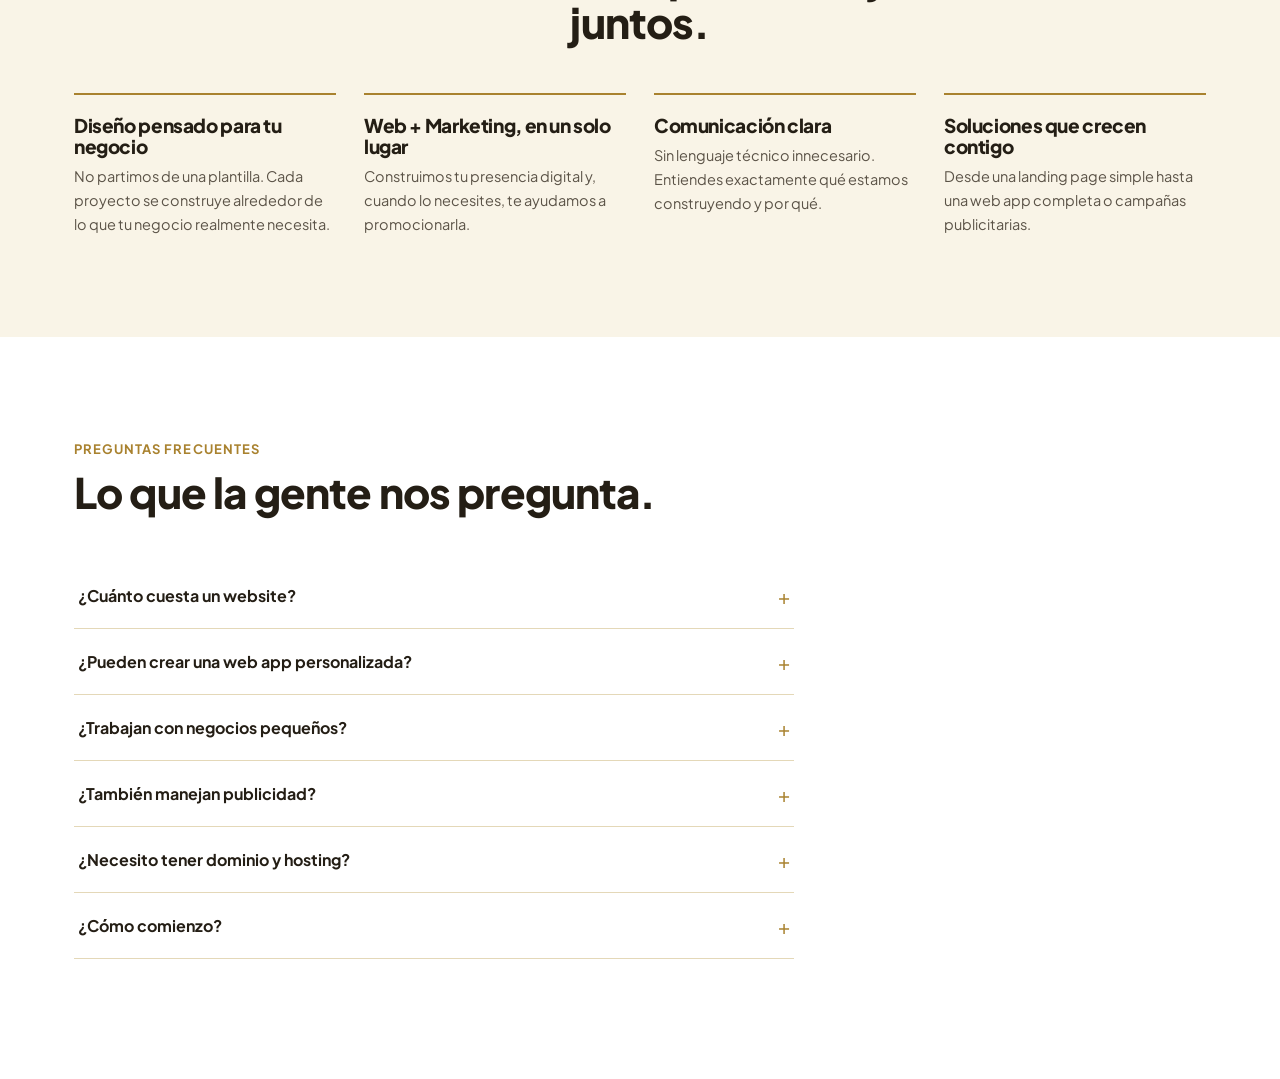
==== commit f6031609: "Unifica el navbar del sitio: partials/navbar.html es ahora la unica fuente, enlaces siempre apuntan " ====
--- a/index.html
+++ b/index.html
@@ -51,29 +51,7 @@
 <div class="noise-overlay" aria-hidden="true"></div>
 
 <!-- HEADER -->
-<header class="site-header" id="site-header">
-  <div class="container header-inner">
-    <a href="#top" class="logo">
-      <img src="images/logo-placeholder.svg" data-asset="logo" data-width="160" alt="Denvasweb" class="logo-mark">
-      <span class="logo-text">Denvas<span>web</span></span>
-    </a>
-
-    <nav class="main-nav" id="main-nav">
-      <a href="#work">Proyectos</a>
-      <a href="#steps">Cómo Funciona</a>
-      <a href="#pricing">Precios</a>
-      <a href="#faq">FAQ</a>
-    </nav>
-
-    <div class="header-actions">
-      <a href="tel:+19177423657" class="header-call" aria-label="Llamar a Denvasweb">
-        <svg class="call-icon" viewBox="0 0 24 24" fill="none" aria-hidden="true"><path d="M6.6 10.8c1.4 2.8 3.8 5.1 6.6 6.6l2.2-2.2c.3-.3.7-.4 1-.2 1.1.4 2.3.6 3.6.6.6 0 1 .4 1 1V20c0 .6-.4 1-1 1C10.9 21 3 13.1 3 3.6c0-.6.4-1 1-1h3.4c.6 0 1 .4 1 1 0 1.3.2 2.5.6 3.6.1.3 0 .7-.2 1L6.6 10.8Z" fill="currentColor"/></svg>
-        <span>(917) 742-3657</span>
-      </a>
-      <a href="#contact" class="btn btn-primary header-cta">QUIERO EMPEZAR</a>
-    </div>
-  </div>
-</header>
+<!-- INCLUDE:navbar -->
 
 <main id="top">
 
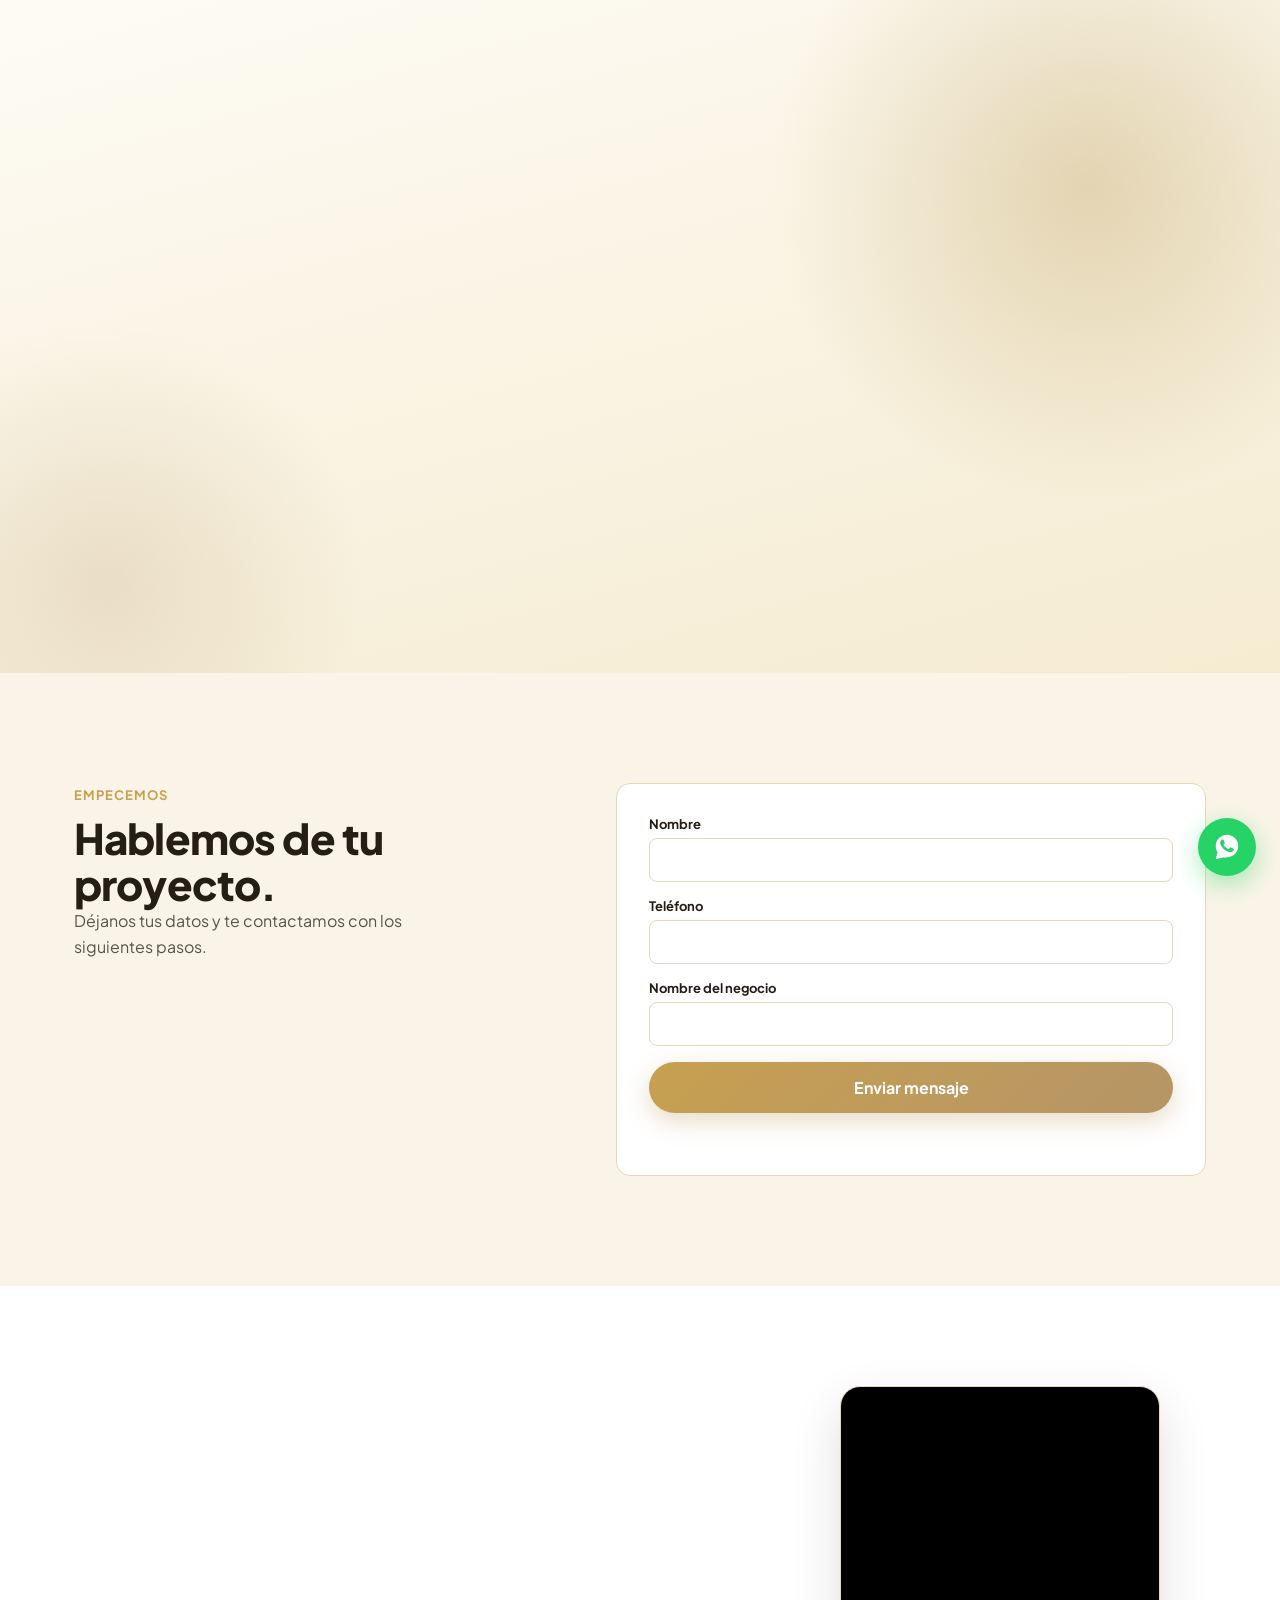
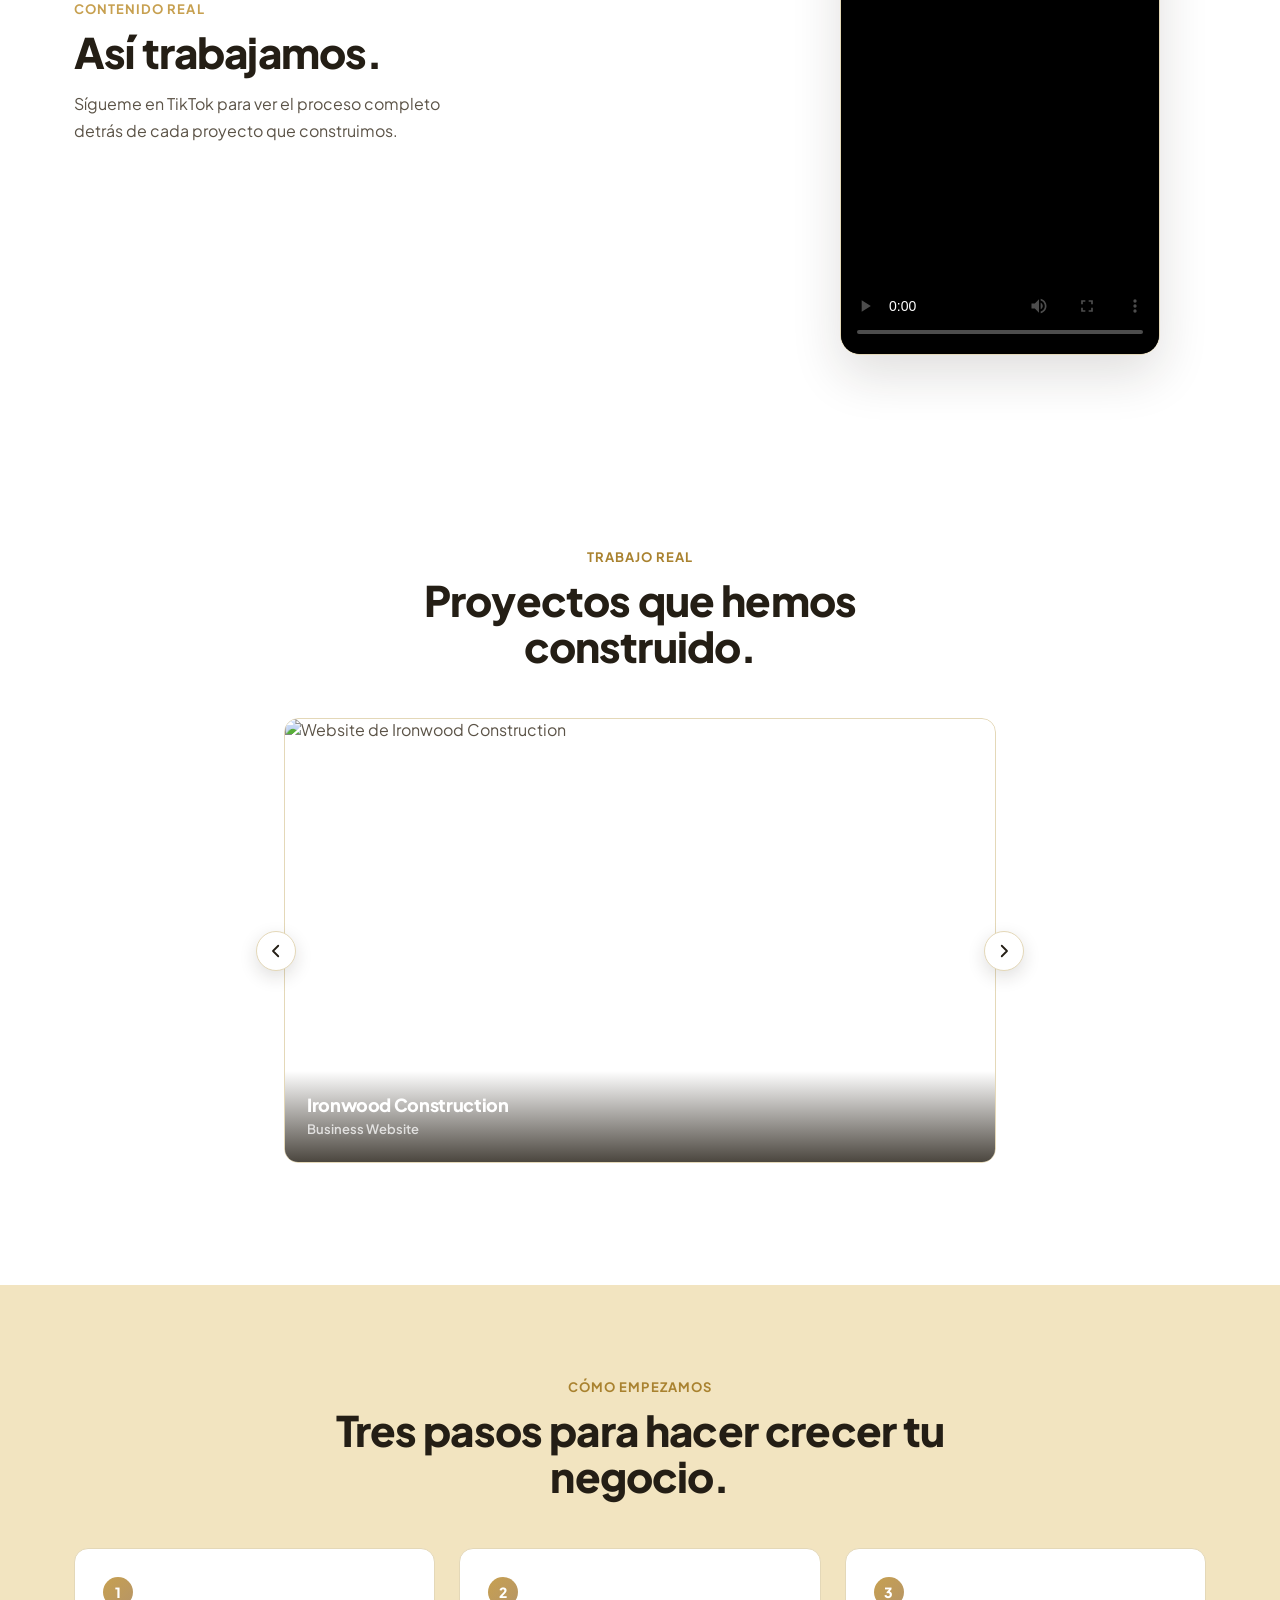
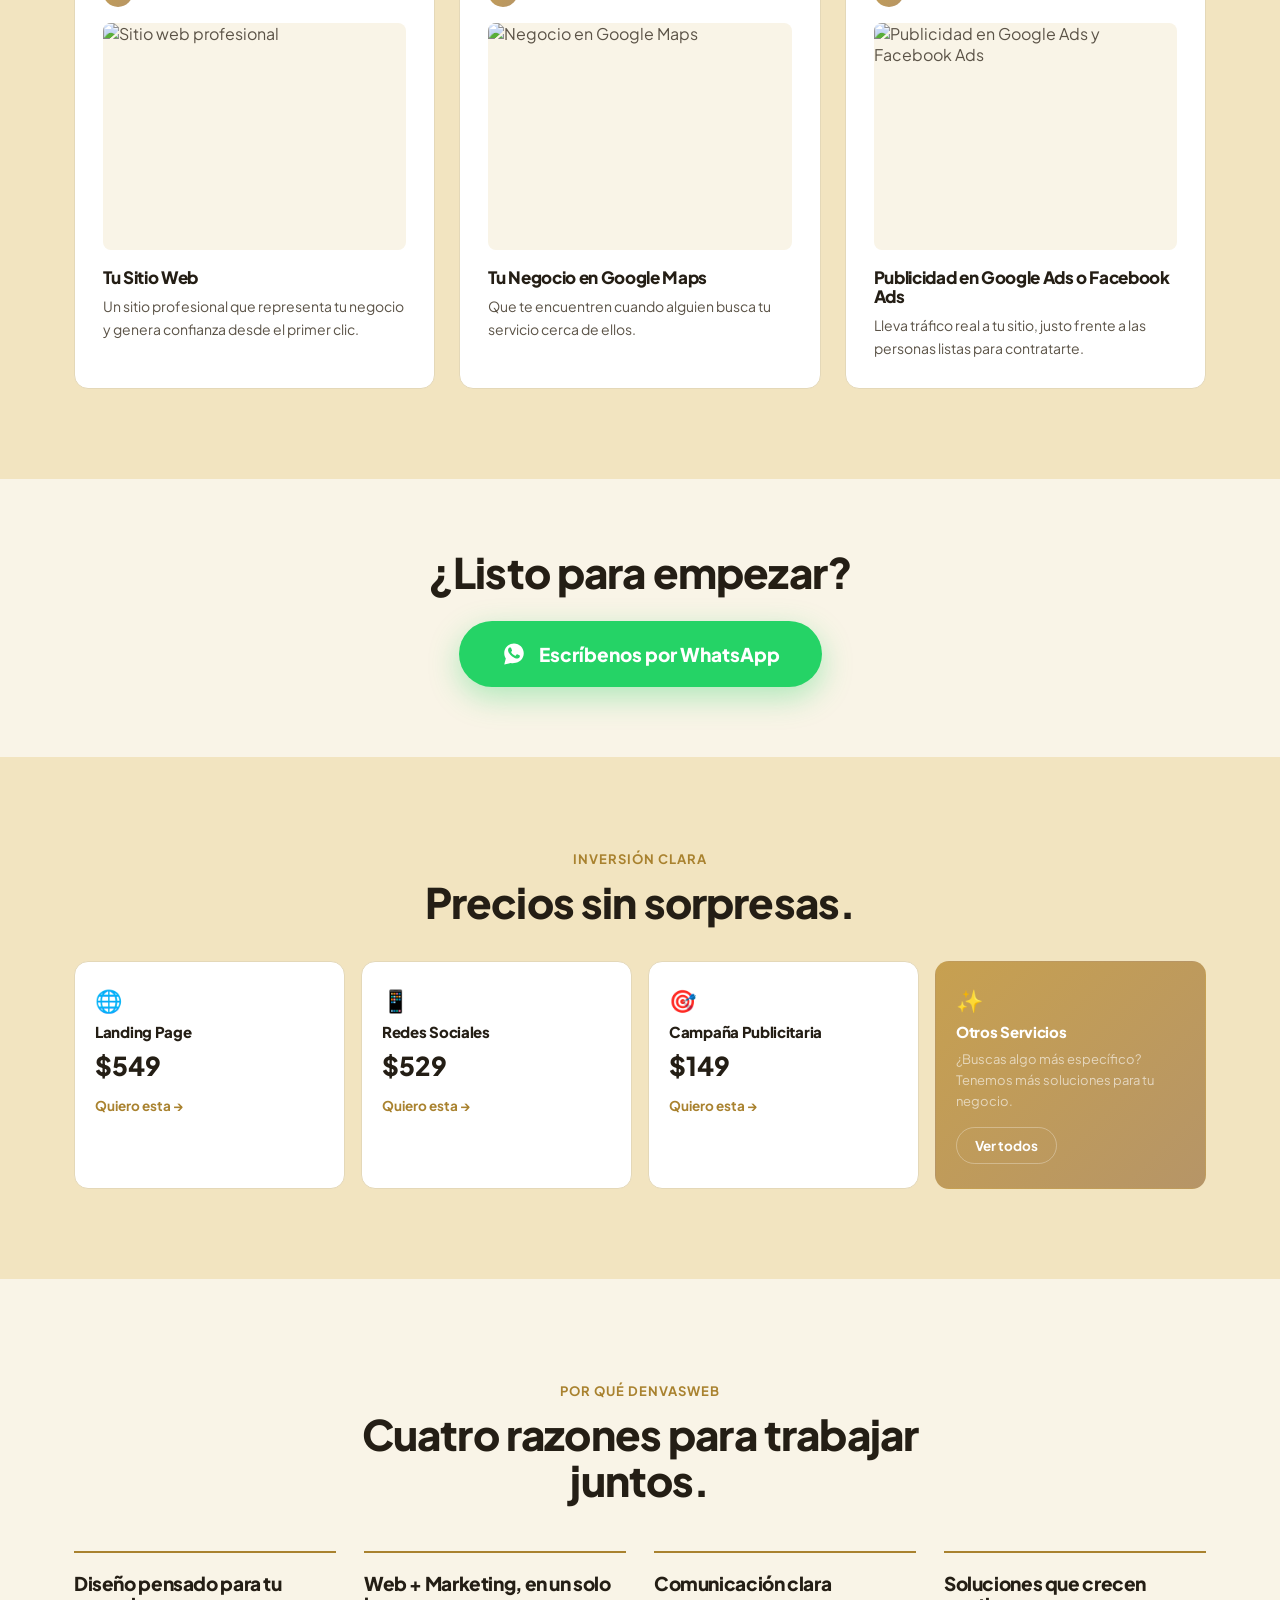
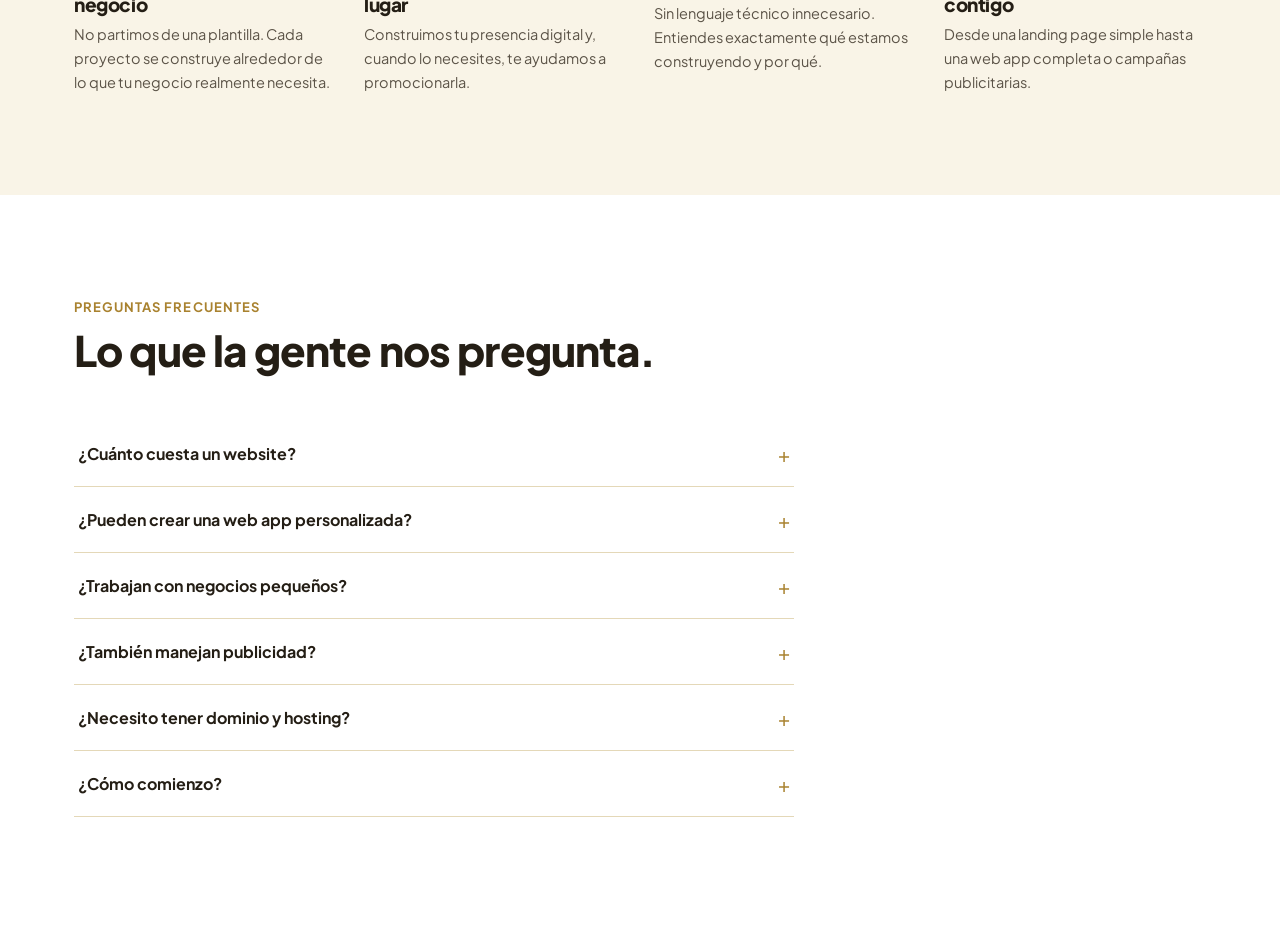
==== commit 201f55ea: "Home: el formulario pasa justo despues del hero y ahora pide solo Nombre, Telefono y Nombre del nego" ====
--- a/index.html
+++ b/index.html
@@ -98,6 +98,34 @@
     </div>
   </section>
 
+  <!-- CTA / FORM -->
+  <section class="contact" id="contact">
+    <div class="container contact-inner">
+      <div class="contact-copy">
+        <span class="eyebrow eyebrow-light">Empecemos</span>
+        <h2>Hablemos de tu proyecto.</h2>
+        <p>Déjanos tus datos y te contactamos con los siguientes pasos.</p>
+      </div>
+
+      <form class="contact-form" id="contact-form" action="https://formspree.io/f/mqeoakpw" method="POST">
+        <div class="form-field">
+          <label for="name">Nombre</label>
+          <input type="text" id="name" name="name" autocomplete="name" required>
+        </div>
+        <div class="form-field">
+          <label for="phone">Teléfono</label>
+          <input type="tel" id="phone" name="phone" autocomplete="tel" inputmode="tel" required>
+        </div>
+        <div class="form-field">
+          <label for="business">Nombre del negocio</label>
+          <input type="text" id="business" name="business" autocomplete="organization" required>
+        </div>
+        <button type="submit" class="btn btn-primary btn-lg btn-full">Enviar mensaje</button>
+        <p class="form-status" id="form-status" role="status" aria-live="polite"></p>
+      </form>
+    </div>
+  </section>
+
   <!-- VIDEO -->
   <section class="video-showcase" id="video">
     <div class="container video-inner">
@@ -241,57 +269,6 @@
           <a href="https://denvasweb.com/servicios.html" class="btn btn-ghost btn-sm">Ver todos</a>
         </div>
       </div>
-    </div>
-  </section>
-
-  <!-- CTA / FORM -->
-  <section class="contact" id="contact">
-    <div class="container contact-inner">
-      <div class="contact-copy">
-        <span class="eyebrow eyebrow-light">Empecemos</span>
-        <h2>Hablemos de tu proyecto.</h2>
-        <p>Cuéntanos sobre tu negocio y te respondemos con los siguientes pasos.</p>
-      </div>
-
-      <form class="contact-form" id="contact-form" action="https://formspree.io/f/mqeoakpw" method="POST">
-        <div class="form-row">
-          <div class="form-field">
-            <label for="name">Nombre</label>
-            <input type="text" id="name" name="name" required>
-          </div>
-          <div class="form-field">
-            <label for="business">Negocio</label>
-            <input type="text" id="business" name="business" required>
-          </div>
-        </div>
-        <div class="form-row">
-          <div class="form-field">
-            <label for="email">Email</label>
-            <input type="email" id="email" name="email" required>
-          </div>
-          <div class="form-field">
-            <label for="phone">Teléfono</label>
-            <input type="tel" id="phone" name="phone">
-          </div>
-        </div>
-        <div class="form-field">
-          <label for="service">Servicio que te interesa</label>
-          <select id="service" name="service" required>
-            <option value="">Selecciona una opción</option>
-            <option value="Website">Website</option>
-            <option value="Web App">Web App</option>
-            <option value="Meta Ads">Meta Ads</option>
-            <option value="Google Ads">Google Ads</option>
-            <option value="No estoy seguro">No estoy seguro</option>
-          </select>
-        </div>
-        <div class="form-field">
-          <label for="message">Mensaje</label>
-          <textarea id="message" name="message" rows="4"></textarea>
-        </div>
-        <button type="submit" class="btn btn-primary btn-lg btn-full">Enviar mensaje</button>
-        <p class="form-status" id="form-status" role="status" aria-live="polite"></p>
-      </form>
     </div>
   </section>
 
--- a/style.css
+++ b/style.css
@@ -371,6 +371,19 @@
 .step-visual img { width: 100%; height: 100%; object-fit: cover; }
 .step-card h3 { font-size: 17px; margin-bottom: 8px; }
 .step-card p { font-size: 14px; }
+.step-price { display: inline-block; margin-top: 12px; font-size: 13px; font-weight: 800; color: var(--gold-text); }
+
+/* =========================================================
+   STAT STRIP (case study proof points — big numbers, minimal text)
+   ========================================================= */
+.stat-strip { padding: 70px 0; background: var(--section-tint); }
+.stat-strip-inner { text-align: center; }
+.stat-strip-inner .eyebrow { justify-content: center; }
+.stat-strip-inner h2 { max-width: 720px; margin: 0 auto 40px; }
+.stat-grid { display: grid; grid-template-columns: repeat(4, 1fr); gap: 24px; margin-bottom: 32px; }
+.stat-item { }
+.stat-num { display: block; font-size: 40px; font-weight: 800; color: var(--gold-text); letter-spacing: -0.02em; }
+.stat-label { display: block; font-size: 13.5px; color: var(--text-light); margin-top: 6px; }
 
 /* =========================================================
    WHATSAPP CTA (big green banner)
@@ -555,6 +568,7 @@
   .hero-visual { order: -1; max-width: 380px; margin: 0 auto 20px; }
   .steps-grid { grid-template-columns: 1fr; }
   .why-grid { grid-template-columns: repeat(2, 1fr); }
+  .stat-grid { grid-template-columns: repeat(2, 1fr); }
   .pricing-grid { grid-template-columns: repeat(2, 1fr); }
   .video-inner { grid-template-columns: 1fr; text-align: center; gap: 32px; }
   .video-copy p { margin-left: auto; margin-right: auto; }
